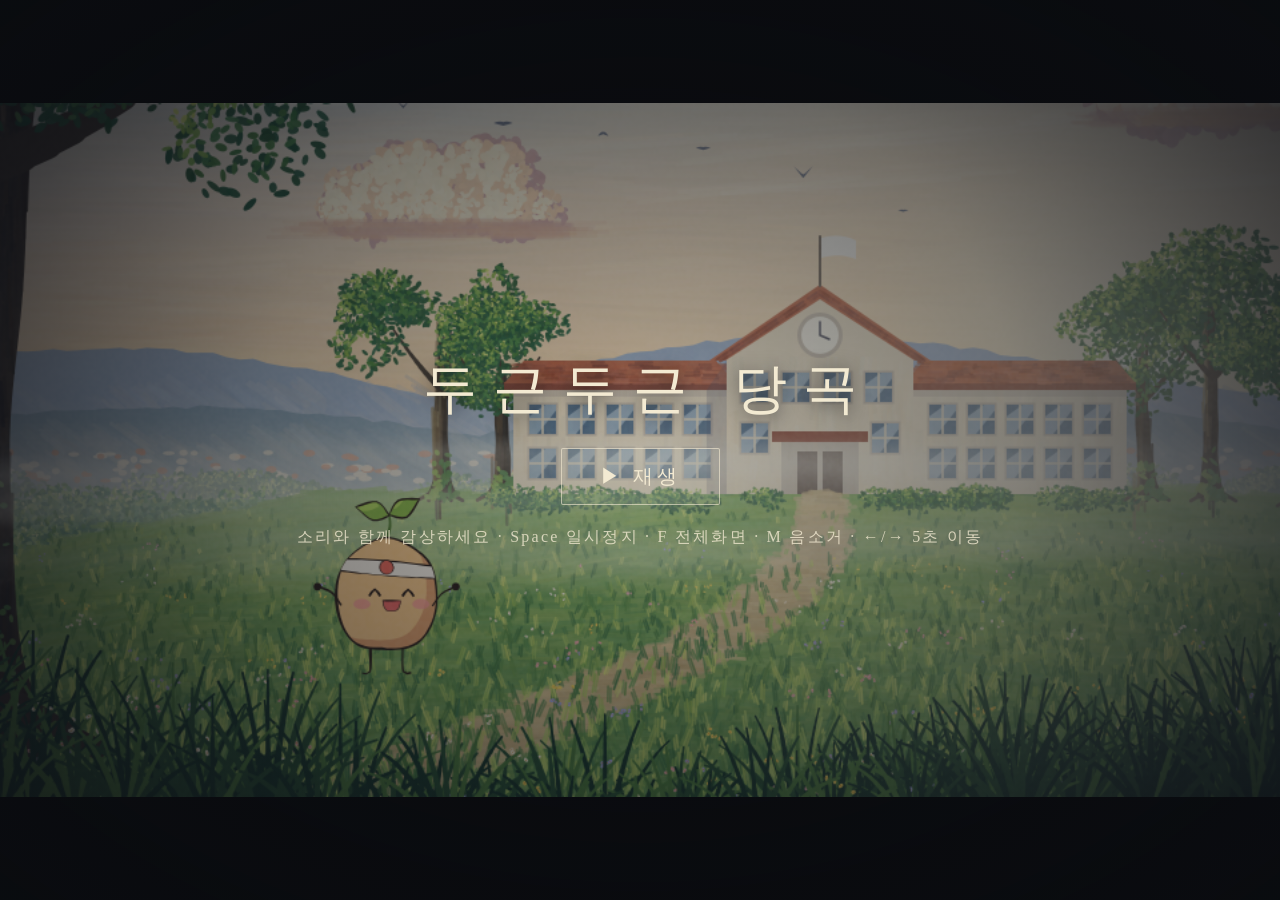
==== dugeun-danggok-film/index.html @ eaaba467 "두근두근 당곡 소개를 손그림 셀 애니메이션으로 5분 소개 슬라이드의 흐름(학교의 고민 → 한 학생의 한 해 → 설계·운영 → 교사 PC 도구 → 후기와 내년 계획 → 마무리)을 1" ====
<!DOCTYPE html>
<html lang="ko">
<head>
<meta charset="utf-8">
<meta name="viewport" content="width=device-width,initial-scale=1">
<title>두근두근 당곡 — 한 줄로 이어지는 한 해</title>
<style>
html,body{margin:0;height:100%;background:#0a0b0e;overflow:hidden;font-family:"Noto Serif KR","Nanum Myeongjo","Apple SD Gothic Neo",serif}
#stage{position:fixed;inset:0;display:flex;align-items:center;justify-content:center}
canvas{display:block;width:min(100vw,calc(100vh*1920/1040));height:auto;aspect-ratio:1920/1040;background:#0a0b0e}
#ui{position:fixed;inset:0;display:flex;flex-direction:column;align-items:center;justify-content:center;gap:22px;background:radial-gradient(ellipse at center,rgba(10,12,16,.25),rgba(10,12,16,.82));color:#f3ead2;text-align:center;padding:16px}
#ui h1{margin:0;font-weight:500;font-size:clamp(24px,4.4vw,54px);letter-spacing:.3em;text-indent:.3em;text-shadow:0 2px 18px rgba(0,0,0,.6)}
#ui p{margin:0;font-size:clamp(12px,1.3vw,16px);letter-spacing:.14em;opacity:.8}
#go{display:none;font:inherit;font-size:clamp(15px,1.6vw,20px);letter-spacing:.2em;color:#f3ead2;background:rgba(243,234,210,.08);border:1px solid rgba(243,234,210,.6);padding:14px 38px;border-radius:2px;cursor:pointer}
#go:hover{background:rgba(243,234,210,.2)}
#bar{position:fixed;left:0;bottom:0;height:2px;width:0;background:rgba(243,234,210,.35)}
</style>
</head>
<body>
<div id="stage"><canvas id="c"></canvas></div>
<div id="ui"><h1>두근두근 당곡</h1><p id="msg">배경을 그리는 중…</p><button id="go">▶  재생</button><p>소리와 함께 감상하세요 · Space 일시정지 · F 전체화면 · M 음소거 · ←/→ 5초 이동</p></div>
<div id="bar"></div>
<script>
// ───────────────────────── core: math, colour, ink & cel drawing ─────────────────────────
const W = 1920, H = 1040, TAU = Math.PI * 2, FPS = 24;
function rng(seed) { let a = seed >>> 0; return function () { a |= 0; a = a + 0x6D2B79F5 | 0; let t = Math.imul(a ^ a >>> 15, 1 | a); t = t + Math.imul(t ^ t >>> 7, 61 | t) ^ t; return ((t ^ t >>> 14) >>> 0) / 4294967296; }; }
function hash(n) { n = Math.imul(n ^ 0x9E3779B9, 0x85EBCA6B); n ^= n >>> 13; n = Math.imul(n, 0xC2B2AE35); n ^= n >>> 16; return (n >>> 0) / 4294967296; }
function vnoise(x, seed) { const i = Math.floor(x), f = x - i, u = f * f * (3 - 2 * f); return (hash(i * 7919 + seed * 104729) * (1 - u) + hash((i + 1) * 7919 + seed * 104729) * u) * 2 - 1; }
const clamp = (x, a, b) => x < a ? a : x > b ? b : x;
const lerp = (a, b, t) => a + (b - a) * t;
const sstep = t => { t = clamp(t, 0, 1); return t * t * (3 - 2 * t); };
const ramp = (t, a, b) => clamp((t - a) / (b - a), 0, 1);
const easeOut = t => 1 - Math.pow(1 - clamp(t, 0, 1), 3);
const easeIn = t => Math.pow(clamp(t, 0, 1), 3);
function hx(s) { return [parseInt(s.slice(1, 3), 16), parseInt(s.slice(3, 5), 16), parseInt(s.slice(5, 7), 16)]; }
function mix(a, b, t) { return [a[0] + (b[0] - a[0]) * t, a[1] + (b[1] - a[1]) * t, a[2] + (b[2] - a[2]) * t]; }
function rgb(c, a) { return a === undefined || a >= 1 ? `rgb(${c[0] | 0},${c[1] | 0},${c[2] | 0})` : `rgba(${c[0] | 0},${c[1] | 0},${c[2] | 0},${a})`; }
function jit(c, R, amt) { const d = (R() - .5) * 2 * amt, e = (R() - .5) * amt; return [clamp(c[0] + d + e, 0, 255), clamp(c[1] + d, 0, 255), clamp(c[2] + d - e, 0, 255)]; }
function mkCanvas(w, h) { const c = document.createElement('canvas'); c.width = w; c.height = h; return c; }

// Smooth a control polygon into a dense polyline (Catmull-Rom). Points may carry a 3rd element =1 for a hard corner.
function dense(pts, closed, step) {
  step = step || 7; const n = pts.length, out = [];
  const g = i => closed ? pts[(i % n + n) % n] : pts[clamp(i, 0, n - 1)];
  const segs = closed ? n : n - 1;
  for (let i = 0; i < segs; i++) {
    const p1 = g(i), p2 = g(i + 1); let p0 = g(i - 1), p3 = g(i + 2);
    if (p1[2]) p0 = p1; if (p2[2]) p3 = p2;
    const d = Math.hypot(p2[0] - p1[0], p2[1] - p1[1]), k = Math.max(1, Math.ceil(d / step));
    for (let j = 0; j < k; j++) {
      const t = j / k, t2 = t * t, t3 = t2 * t;
      out.push([
        .5 * ((2 * p1[0]) + (-p0[0] + p2[0]) * t + (2 * p0[0] - 5 * p1[0] + 4 * p2[0] - p3[0]) * t2 + (-p0[0] + 3 * p1[0] - 3 * p2[0] + p3[0]) * t3),
        .5 * ((2 * p1[1]) + (-p0[1] + p2[1]) * t + (2 * p0[1] - 5 * p1[1] + 4 * p2[1] - p3[1]) * t2 + (-p0[1] + 3 * p1[1] - 3 * p2[1] + p3[1]) * t3)]);
    }
  }
  if (!closed) out.push([pts[n - 1][0], pts[n - 1][1]]);
  return out;
}
// hand wobble: low-frequency displacement along the line, seeded per drawing
function wobble(poly, seed, amp, wl) {
  wl = wl || 46; let s = 0; const out = new Array(poly.length);
  for (let i = 0; i < poly.length; i++) {
    if (i) s += Math.hypot(poly[i][0] - poly[i - 1][0], poly[i][1] - poly[i - 1][1]);
    out[i] = [poly[i][0] + vnoise(s / wl, seed) * amp, poly[i][1] + vnoise(s / wl + 31.7, seed + 5) * amp];
  }
  return out;
}
function tracePoly(ctx, poly) { ctx.beginPath(); ctx.moveTo(poly[0][0], poly[0][1]); for (let i = 1; i < poly.length; i++) ctx.lineTo(poly[i][0], poly[i][1]); }
// pressure-varying ink stroke rendered as a filled ribbon
function ink(ctx, poly, w, col, seed, closed, taper) {
  const n = poly.length; if (n < 2) return;
  const L = [], Rr = []; let s = 0;
  let total = 0; for (let i = 1; i < n; i++) total += Math.hypot(poly[i][0] - poly[i - 1][0], poly[i][1] - poly[i - 1][1]);
  for (let i = 0; i < n; i++) {
    const a = poly[closed ? (i - 1 + n) % n : Math.max(0, i - 1)], b = poly[closed ? (i + 1) % n : Math.min(n - 1, i + 1)];
    let dx = b[0] - a[0], dy = b[1] - a[1]; const d = Math.hypot(dx, dy) || 1; dx /= d; dy /= d;
    if (i) s += Math.hypot(poly[i][0] - poly[i - 1][0], poly[i][1] - poly[i - 1][1]);
    let ww = w * (.72 + .34 * vnoise(s / 55, seed + 11) + .12 * vnoise(s / 13, seed + 3));
    // slightly heavier on undersides / right sides (away from light)
    ww *= 1 + .22 * clamp(dx * .7 - dy * .0 + (dx < 0 ? 0 : .15), -1, 1) * (closed ? 1 : .5);
    if (!closed && taper !== 0) { const e = Math.min(s, total - s), tl = Math.min(total * .45, (taper || 26)); ww *= .25 + .75 * Math.min(1, e / tl); }
    ww = Math.max(.35, ww) * .5;
    L.push([poly[i][0] - dy * ww, poly[i][1] + dx * ww]); Rr.push([poly[i][0] + dy * ww, poly[i][1] - dx * ww]);
  }
  ctx.fillStyle = col; ctx.beginPath();
  ctx.moveTo(L[0][0], L[0][1]); for (let i = 1; i < n; i++) ctx.lineTo(L[i][0], L[i][1]);
  if (closed) { ctx.closePath(); ctx.moveTo(Rr[0][0], Rr[0][1]); for (let i = n - 1; i >= 0; i--) ctx.lineTo(Rr[i][0], Rr[i][1]); ctx.closePath(); }
  else for (let i = n - 1; i >= 0; i--) ctx.lineTo(Rr[i][0], Rr[i][1]);
  ctx.fill();
}
// ── cel context: global drawing state for character layers
const CEL = { lw: 3, amp: 1.1, line: 'rgb(46,36,34)', seed: 1 };
// cel shape: flat fill + optional offset core shadow + ink outline. returns wobbled polyline
function cel(ctx, pts, o) {
  const seed = (o.seed || 0) + CEL.seed;
  let poly = pts; if (!o.raw) poly = dense(pts, o.closed !== false, o.step);
  poly = wobble(poly, seed, o.amp === undefined ? CEL.amp : o.amp);
  if (o.fill) {
    tracePoly(ctx, poly); ctx.closePath();
    if (o.shade) {
      ctx.fillStyle = o.shade; ctx.fill();
      ctx.save(); ctx.clip();
      const off = o.off || [-10, -8];
      ctx.translate(off[0], off[1]); tracePoly(ctx, poly); ctx.closePath(); ctx.fillStyle = o.fill; ctx.fill();
      ctx.restore();
    } else { ctx.fillStyle = o.fill; ctx.fill(); }
  }
  if (o.lw !== 0) ink(ctx, poly, (o.lw || 1) * CEL.lw, o.line || CEL.line, seed, o.closed !== false, o.taper);
  return poly;
}
function clipTo(ctx, poly) { ctx.save(); tracePoly(ctx, poly); ctx.closePath(); ctx.clip(); }
// organic blob polygon (fixed seed → on-model patches)
function blob(cx, cy, rx, ry, seed, k, rough) {
  const pts = []; k = k || 9; rough = rough === undefined ? .35 : rough;
  for (let i = 0; i < k; i++) { const a = i / k * TAU, r = 1 + (hash(seed * 31 + i) - .5) * 2 * rough; pts.push([cx + Math.cos(a) * rx * r, cy + Math.sin(a) * ry * r]); }
  return pts;
}

// ───────────────────────── gouache brush helpers ─────────────────────────
function dab(ctx, x, y, l, w, ang, col, a) { ctx.fillStyle = rgb(col, a); ctx.beginPath(); ctx.ellipse(x, y, Math.max(.5, l / 2), Math.max(.5, w / 2), ang, 0, TAU); ctx.fill(); }
function brush(ctx, x, y, l, w, ang, col, a, R) {
  const n = Math.max(2, Math.round(w / 3.5)), c = Math.cos(ang), s = Math.sin(ang); ctx.lineCap = 'round'; ctx.lineWidth = w / n * 1.7;
  for (let i = 0; i < n; i++) {
    const off = (i / (n - 1) - .5) * w, l2 = l * (.6 + .4 * R()), sh = (R() - .5) * l * .25;
    ctx.strokeStyle = rgb(jit(col, R, 7), a * (.55 + .45 * R())); ctx.beginPath();
    ctx.moveTo(x + c * (sh - l2 / 2) - s * off, y + s * (sh - l2 / 2) + c * off); ctx.lineTo(x + c * (sh + l2 / 2) - s * off, y + s * (sh + l2 / 2) + c * off); ctx.stroke();
  }
}
function vgrad(ctx, w, h, stops) { const g = ctx.createLinearGradient(0, 0, 0, h); for (const [p, c, a] of stops) g.addColorStop(p, rgb(c, a === undefined ? 1 : a)); ctx.fillStyle = g; ctx.fillRect(0, 0, w, h); }
function glow(ctx, x, y, r, col, a, sy) { ctx.save(); ctx.translate(x, y); ctx.scale(1, sy || 1); const g = ctx.createRadialGradient(0, 0, 0, 0, 0, r); g.addColorStop(0, rgb(col, a)); g.addColorStop(.5, rgb(col, a * .45)); g.addColorStop(1, rgb(col, 0)); ctx.fillStyle = g; ctx.fillRect(-r, -r, 2 * r, 2 * r); ctx.restore(); }
// leafy mass: dark body, mid tones, sun-facing lights (light from upper-left)
function clump(ctx, cx, cy, rx, ry, pal, R, sz, dens, boost) {
  const n = Math.round(rx * ry / (sz * sz) * (dens || 1.3));
  for (let i = 0; i < n; i++) { const a = R() * TAU, r = Math.sqrt(R()); dab(ctx, cx + Math.cos(a) * rx * r, cy + Math.sin(a) * ry * r, sz * (1.1 + R()), sz * (.6 + .5 * R()), R() * TAU, jit(pal[0], R, 9), .96); }
  for (let i = 0; i < n * .75; i++) { const a = R() * TAU, r = Math.sqrt(R()) * .86; dab(ctx, cx - rx * .14 + Math.cos(a) * rx * r, cy - ry * .2 + Math.sin(a) * ry * r, sz * (.9 + R() * .8), sz * (.5 + .4 * R()), R() * TAU, jit(pal[1], R, 10), .95); }
  for (let i = 0; i < n * .42 * (boost || 1); i++) { const a = 3.9 + (R() - .5) * 2.4, r = .45 + .55 * R(); dab(ctx, cx + Math.cos(a) * rx * r, cy + Math.sin(a) * ry * r, sz * (.8 + R() * .7), sz * (.45 + .35 * R()), R() * TAU, jit(pal[2], R, 10), .95); }
  for (let i = 0; i < n * .1 * (boost || 1); i++) { const a = 3.9 + (R() - .5) * 1.6, r = .7 + .3 * R(); dab(ctx, cx + Math.cos(a) * rx * r, cy + Math.sin(a) * ry * r, sz * (.6 + R() * .5), sz * (.35 + .3 * R()), R() * TAU, jit(pal[3], R, 8), .95); }
}
function cedar(ctx, x, base, h, w, pal, R, sz) {
  ctx.fillStyle = rgb(pal[0]); ctx.fillRect(x - w * .03, base - h * .92, w * .06, h * .92);
  const tiers = Math.round(h / (sz * 2.6));
  for (let k = 0; k < tiers; k++) {
    const t = k / tiers; if (t > .84) break; const y = base - h + t * h, hw = w * .5 * (.08 + .92 * Math.pow(t / .84, .75)) * (.75 + .45 * R());
    const m = Math.max(2, hw / sz * 2.4);
    for (let j = 0; j < m; j++) { const u = R() * 2 - 1, xx = x + u * hw; dab(ctx, xx, y + Math.abs(u) * sz * 1.8 + R() * sz, sz * (1.7 + R()), sz * (.7 + R() * .5), u * (.5 + R() * .3), jit(pal[0], R, 7), 1); }
    for (let j = 0; j < m * .45; j++) { const u = -R(), xx = x + u * hw; dab(ctx, xx, y + Math.abs(u) * sz * 1.5 + R() * sz * .6 - sz * .3, sz * (1.2 + R()), sz * (.5 + R() * .3), u * .5, jit(pal[1], R, 7), .9); }
    if (R() < .5) { const u = -.3 - R() * .7; dab(ctx, x + u * hw, y + Math.abs(u) * sz - sz * .4, sz * 1.2, sz * .45, u * .5, pal[2], .85); }
  }
}
function trunk(ctx, x, base, top, w, lean, pal, R, o) {
  o = o || {}; const N = 46, Lp = [], Rp = [], cxs = [], hws = [], ph = R() * 9;
  for (let i = 0; i <= N; i++) {
    const t = i / N, y = lerp(base, top, t), cx = x + lean * t + Math.sin(t * 5 + ph) * w * .12, hw = w * .5 * (1 - .42 * t) * (1 + 1.1 * Math.pow(1 - t, 14)) * (1 + .05 * Math.sin(t * 23 + ph));
    cxs.push(cx); hws.push(hw); Lp.push([cx - hw, y]); Rp.push([cx + hw, y]);
  }
  ctx.fillStyle = rgb(pal[0]); ctx.beginPath(); ctx.moveTo(Lp[0][0], Lp[0][1]); for (const p of Lp) ctx.lineTo(p[0], p[1]); for (let i = N; i >= 0; i--) ctx.lineTo(Rp[i][0], Rp[i][1]); ctx.fill();
  const cnt = Math.round(w * (base - top) / 520 * (o.dens || 1));
  for (let i = 0; i < cnt; i++) {
    const t = R(), k = Math.min(N - 1, t * N | 0), u = R() * 2 - 1, y = lerp(base, top, t), px = cxs[k] + u * hws[k] * .88;
    let c = u < -.55 ? mix(pal[1], pal[2], R() * .9) : u < .05 ? mix(pal[0], pal[1], R()) : mix(pal[0], [pal[0][0] * .7, pal[0][1] * .75, pal[0][2] * .85], R());
    if (o.mist) c = mix(c, o.mist, clamp(1 - t * 3.2, 0, 1) * .55);
    brush(ctx, px, y, 40 + R() * 110, 4 + R() * w * .07, Math.PI / 2 + (R() - .5) * .12, c, .85, R);
  }
  // roots
  for (let i = 0; i < 5; i++) { const u = (i / 4) * 2 - 1, rx = x + u * w * .8; ctx.strokeStyle = rgb(mix(pal[0], pal[1], u < 0 ? .5 : 0)); ctx.lineWidth = w * .2; ctx.lineCap = 'round'; ctx.beginPath(); ctx.moveTo(x + u * w * .3, base - w * .5); ctx.quadraticCurveTo(rx, base - w * .15, rx + u * w * .5, base + w * .12); ctx.stroke(); }
  // moss skirt & dapples
  if (pal[3]) for (let i = 0; i < w * 1.6; i++) { const t = R() * R() * .32, k = t * N | 0, u = R() * 2 - 1; dab(ctx, cxs[k] + u * hws[k] * .9, lerp(base, top, t), 7 + R() * 12, 4 + R() * 6, R() * 3, jit(u < -.2 ? pal[4] || pal[3] : pal[3], R, 10), .9); }
  return { cxs, hws };
}
function limb(ctx, x0, y0, x1, y1, w, col, bend) {
  const mx = (x0 + x1) / 2, my = (y0 + y1) / 2 + (bend || 0); ctx.strokeStyle = rgb(col); ctx.lineCap = 'round';
  for (let i = 0; i < 10; i++) { const a = i / 10, b = (i + 1) / 10, q = t => [(1 - t) * (1 - t) * x0 + 2 * t * (1 - t) * mx + t * t * x1, (1 - t) * (1 - t) * y0 + 2 * t * (1 - t) * my + t * t * y1], p = q(a), p2 = q(b); ctx.lineWidth = w * (1 - .75 * a); ctx.beginPath(); ctx.moveTo(p[0], p[1]); ctx.lineTo(p2[0], p2[1]); ctx.stroke(); }
}
function flowers(ctx, x, y, R, n, sp, s) {
  const cols = [[248, 243, 226], [246, 218, 104], [238, 176, 186], [168, 172, 228]], c = cols[R() * cols.length | 0];
  for (let i = 0; i < n; i++) { const fx = x + (R() - .5) * sp, fy = y + (R() - .5) * sp * .35; dab(ctx, fx, fy, s * (1 + R() * .6), s * (.7 + R() * .4), R() * 3, jit(c, R, 8), 1); if (s > 3.5) dab(ctx, fx, fy, s * .35, s * .35, 0, [226, 150, 60], 1); }
}
function mottle(ctx, w, h, R, n, a) { ctx.save(); ctx.globalCompositeOperation = 'source-atop'; for (let i = 0; i < n; i++) { const d = R() < .5; glow(ctx, R() * w, R() * h, 60 + R() * 220, d ? [30, 50, 60] : [255, 240, 200], a * (.5 + R() * .5), .5 + R() * .5); } ctx.restore(); }
function paintCloud(g, cx, cy, w, h, R, pal) {
  const lumps = [], K = 7 + (w / 90 | 0);
  for (let i = 0; i < K; i++) { const u = (i + R()) / K * 2 - 1; lumps.push([cx + u * w / 2, cy - h * (1 - u * u) * (.35 + .5 * R()), h * (.26 + .24 * R()) * (1 - Math.abs(u) * .4)]); }
  for (let i = 0; i < K; i++) { const u = (i + R()) / K * 2 - 1; lumps.push([cx + u * w * .42, cy - h * .12 * R(), h * (.22 + .12 * R())]); }
  for (const [x, y, r] of lumps) for (let i = 0; i < r * 1.2; i++) { const a = R() * TAU, q = Math.sqrt(R()) * r; dab(g, x + Math.cos(a) * q, y + Math.sin(a) * q, r * (.3 + R() * .3), r * (.2 + R() * .2), R() * 3, jit(pal[0], R, 5), .95); }
  for (const [x, y, r] of lumps) for (let i = 0; i < r * 1.1; i++) { const a = R() * TAU, q = Math.sqrt(R()) * r * .78; dab(g, x - r * .22 + Math.cos(a) * q, y - r * .12 + Math.sin(a) * q, r * (.26 + R() * .26), r * (.16 + R() * .2), R() * 3, jit(pal[1], R, 5), .95); }
  for (const [x, y, r] of lumps) for (let i = 0; i < r * .7; i++) { const a = 3.5 + (R() - .5) * 2.2, q = (.3 + R() * .62) * r; dab(g, x + Math.cos(a) * q, y + Math.sin(a) * q, r * (.2 + R() * .22), r * (.12 + R() * .16), R() * 3, jit(pal[2], R, 4), .95); }
  for (let i = 0; i < w / 9; i++) brush(g, cx + (R() - .5) * w * .95, cy + h * .1 + R() * h * .1, 60 + R() * 120, 8 + R() * 12, 0, mix(pal[0], pal[3], R()), .28, R);
}

// ───────────────────────── painted backgrounds: school hill, teachers' room, meadow ─────────────────────────
const BG = {};
const EW = 2400, EH = 1900, IW = 3200, IH = 1040, MW = 6000, MH = 1300, MGY = 905;
const pathY = x => MGY + 14 * Math.sin(x / 260);
function wall(g, x, y, w, h, col, R, n) { g.save(); g.beginPath(); g.rect(x, y, w, h); g.clip(); g.fillStyle = rgb(col); g.fillRect(x, y, w, h); const m = Math.min(1, Math.min(w, h) / 60); for (let i = 0; i < (n || w * h / 900); i++) brush(g, x + R() * w, y + R() * h, (20 + R() * 50) * m, (5 + R() * 9) * m, Math.PI / 2 + (R() - .5) * .3, jit(col, R, 9), .5, R); g.restore(); }
function grassArea(g, x0, x1, y0, y1, R, n, lit, dark) {
  for (let i = 0; i < n; i++) { const x = x0 + R() * (x1 - x0), u = Math.pow(R(), .8), y = y0 + u * (y1 - y0), sc = .5 + u * 1.5, l = R(); brush(g, x, y, (10 + R() * 20) * sc, 2 + sc * 1.4, -Math.PI / 2 + (R() - .5) * .9, l > .6 ? mix(lit[0], lit[1], R()) : mix(dark[0], dark[1], R()), .92, R); }
}
function tree(g, x, base, h, w, R, pal, tp) {
  trunk(g, x, base, base - h * .7, w, (R() - .5) * w, tp, R, { dens: 1.2 });
  for (let k = 0; k < 3; k++) { const d = k - 1; limb(g, x, base - h * .5, x + d * h * .22, base - h * .78, w * .35, tp[0], 10); }
  for (let i = 0; i < 16; i++) { const a = R() * TAU, r = Math.sqrt(R()); clump(g, x + Math.cos(a) * h * .36 * r, base - h * .78 + Math.sin(a) * h * .26 * r, h * (.12 + R() * .1), h * (.08 + R() * .07), pal, R, Math.max(5, h * .022), 1.2, 1.1); }
}
function skyPaint(w, h, stops, sun, clouds, R, cp) {
  const c = mkCanvas(w, h), g = c.getContext('2d'); vgrad(g, w, h, stops);
  for (let i = 0; i < 1100; i++) { const y = R() * h, t = y / h; let col = stops[0][1]; for (let k = 1; k < stops.length; k++) if (t >= stops[k - 1][0] && t <= stops[k][0]) col = mix(stops[k - 1][1], stops[k][1], (t - stops[k - 1][0]) / (stops[k][0] - stops[k - 1][0])); brush(g, R() * w, y, 160 + R() * 320, 16 + R() * 34, (R() - .5) * .16, jit(col, R, 8), .3, R); }
  glow(g, sun[0], sun[1], 1200, sun[2], .7); glow(g, sun[0], sun[1], 420, [255, 250, 226], .85); glow(g, sun[0], sun[1], 110, [255, 255, 246], 1);
  for (let i = 0; i < 70; i++) brush(g, R() * w, R() * h * .5, 200 + R() * 400, 6 + R() * 10, -.1 + (R() - .5) * .1, [255, 246, 230], .22, R);
  for (const [x, y, cw, ch, k] of clouds) paintCloud(g, x, y, cw, ch, R, cp[k]);
  return c;
}
function paintExt() {
  const R = rng(31415);
  BG.skyA = skyPaint(EW, EH, [[0, [140, 184, 222]], [.3, [190, 214, 228]], [.5, [240, 226, 208]], [.66, [255, 224, 184]], [1, [255, 214, 172]]], [1960, 1200, [255, 232, 190]], [[420, 620, 620, 300, 0], [1500, 380, 520, 230, 0], [2100, 800, 420, 200, 1], [900, 980, 360, 130, 1]], R, [[[160, 180, 210], [228, 224, 222], [255, 250, 236], [190, 200, 214]], [[214, 180, 180], [250, 220, 190], [255, 246, 220], [240, 200, 160]]]);
  BG.skyB = skyPaint(EW, EH, [[0, [86, 140, 186]], [.22, [150, 192, 200]], [.4, [232, 222, 176]], [.56, [255, 212, 138]], [.72, [255, 184, 116]], [1, [255, 170, 110]]], [460, 1190, [255, 226, 150]], [[1750, 640, 700, 380, 0], [520, 420, 520, 240, 0], [1250, 900, 420, 170, 0], [2200, 1010, 380, 150, 0], [180, 900, 360, 160, 0]], R, [[[206, 172, 176], [246, 210, 172], [255, 244, 212], [240, 196, 150]]]);
  const c = mkCanvas(EW, EH), g = c.getContext('2d');
  // far hills & town
  for (const [by, col, hh, ph] of [[1300, [164, 184, 208], 150, 1], [1345, [136, 164, 184], 110, 4]]) { g.fillStyle = rgb(col); g.beginPath(); g.moveTo(0, EH); for (let x = 0; x <= EW; x += 20) g.lineTo(x, by - hh * (.3 + .7 * Math.abs(Math.sin(x * .0024 + ph) * Math.cos(x * .0011 + ph * 2))) - R() * 6); g.lineTo(EW, EH); g.fill(); for (let i = 0; i < 400; i++) brush(g, R() * EW, by - R() * hh * .6 + 30, 40 + R() * 60, 6 + R() * 8, .4 + R() * .4, jit(mix(col, [236, 226, 214], R() * .5), R, 6), .35, R); }
  for (let i = 0; i < 240; i++) { const x = R() * EW, y = 1330 + R() * 46; dab(g, x, y, 10 + R() * 12, 6 + R() * 5, 0, R() < .4 ? [214, 150, 124] : [238, 230, 214], .8); }
  for (let i = 0; i < 90; i++) { const x = R() * EW; clump(g, x, 1392 + R() * 30, 40 + R() * 60, 22 + R() * 20, [[96, 140, 130], [124, 166, 136], [170, 200, 150], [214, 226, 170]], R, 6, 1.2); }
  { const mg = g.createLinearGradient(0, 1250, 0, 1440); mg.addColorStop(0, 'rgba(255,240,220,0)'); mg.addColorStop(1, 'rgba(255,240,220,.5)'); g.save(); g.globalCompositeOperation = 'source-atop'; g.fillStyle = mg; g.fillRect(0, 1250, EW, 200); g.restore(); }
  g.fillStyle = 'rgb(150,188,150)'; g.fillRect(0, 1404, EW, 400); for (let i = 0; i < 160; i++) clump(g, R() * EW, 1420 + R() * 160, 50 + R() * 70, 24 + R() * 20, [[104, 150, 122], [130, 174, 128], [174, 204, 140], [220, 230, 170]], R, 7, 1.2);
  // the hill
  const hillY = x => 1396 + Math.pow(Math.max(0, Math.abs(x - 1470) - 520) / 950, 2) * 190;
  g.fillStyle = 'rgb(112,160,96)'; g.beginPath(); g.moveTo(0, EH); for (let x = 0; x <= EW; x += 20) g.lineTo(x, hillY(x)); g.lineTo(EW, EH); g.fill();
  for (let i = 0; i < 2600; i++) { const x = R() * EW, y = hillY(x) + R() * (EH - hillY(x)), t = (y - 1390) / 510; brush(g, x, y, 50 + R() * 100, 10 + R() * 20, (R() - .5) * .3 + (x - 1470) * .00012, mix(mix([132, 178, 104], [88, 140, 86], t), [176, 204, 112], R() * .5), .8, R); }
  // school trees behind the wings
  const tp = [[78, 70, 62], [120, 104, 84], [200, 180, 130], [90, 140, 80], [150, 186, 96]], lp = [[58, 108, 76], [88, 146, 82], [150, 190, 96], [214, 226, 130]];
  for (const [x, h] of [[900, 330], [990, 270], [1960, 300], [2060, 360], [2190, 280]]) tree(g, x, hillY(x) + 6, h, 26, R, lp, tp);
  // the school
  const WALL = [240, 228, 202], WSH = [206, 196, 180], ROOF = [196, 112, 84], ROOFD = [150, 84, 70], WIN = [96, 124, 150];
  const win = (x, y, w, h) => { g.fillStyle = rgb(WSH); g.fillRect(x - 3, y - 3, w + 6, h + 6); wall(g, x, y, w, h, WIN, R, 5); g.fillStyle = 'rgba(214,232,240,.55)'; g.beginPath(); g.moveTo(x, y + h); g.lineTo(x, y + h * .4); g.lineTo(x + w * .6, y); g.lineTo(x + w, y); g.lineTo(x + w, y + h * .2); g.lineTo(x + w * .3, y + h); g.fill(); g.fillStyle = rgb(WALL); g.fillRect(x + w / 2 - 1.5, y, 3, h); g.fillRect(x, y + h / 2 - 1.5, w, 3); BG.wins.push([x + w / 2, y + h / 2]); };
  BG.wins = [];
  for (const x0 of [1010, 1610]) {
    wall(g, x0, 1236, 320, 160, WALL, R); g.fillStyle = rgb(WSH, .55); g.fillRect(x0, 1236, 320, 14);
    g.fillStyle = rgb(ROOFD); g.fillRect(x0 - 14, 1228, 348, 12); g.fillStyle = rgb(ROOF); g.beginPath(); g.moveTo(x0 - 14, 1230); g.lineTo(x0 + 16, 1196); g.lineTo(x0 + 304, 1196); g.lineTo(x0 + 334, 1230); g.fill();
    for (let i = 0; i < 120; i++) brush(g, x0 + R() * 320, 1200 + R() * 28, 16 + R() * 16, 5, 0, jit(R() < .3 ? ROOFD : ROOF, R, 12), .7, R);
    for (let r = 0; r < 2; r++) for (let k = 0; k < 5; k++) win(x0 + 24 + k * 58, 1262 + r * 66, 40, 44);
  }
  wall(g, 1330, 1186, 280, 210, WALL, R); g.fillStyle = rgb(WALL); g.beginPath(); g.moveTo(1322, 1190); g.lineTo(1470, 1096); g.lineTo(1618, 1190); g.fill();
  g.fillStyle = rgb(ROOF); g.beginPath(); g.moveTo(1304, 1196); g.lineTo(1470, 1082); g.lineTo(1636, 1196); g.lineTo(1612, 1196); g.lineTo(1470, 1104); g.lineTo(1328, 1196); g.fill();
  for (let i = 0; i < 60; i++) { const u = R() * 2 - 1; brush(g, 1470 + u * 150, 1094 + Math.abs(u) * 100, 16, 5, Math.sign(u) * .6, jit(ROOFD, R, 12), .6, R); }
  g.fillStyle = rgb(WSH); g.beginPath(); g.arc(1470, 1158, 34, 0, TAU); g.fill(); g.fillStyle = 'rgb(250,246,232)'; g.beginPath(); g.arc(1470, 1158, 28, 0, TAU); g.fill(); g.strokeStyle = 'rgb(80,84,100)'; g.lineWidth = 3; g.lineCap = 'round'; g.beginPath(); g.moveTo(1470, 1158); g.lineTo(1470, 1138); g.moveTo(1470, 1158); g.lineTo(1484, 1164); g.stroke();
  g.strokeStyle = 'rgb(120,110,100)'; g.lineWidth = 4; g.beginPath(); g.moveTo(1470, 1084); g.lineTo(1470, 1010); g.stroke(); g.fillStyle = 'rgb(246,244,236)'; g.beginPath(); g.moveTo(1472, 1012); g.quadraticCurveTo(1500, 1004, 1524, 1016); g.lineTo(1524, 1044); g.quadraticCurveTo(1500, 1034, 1472, 1042); g.fill();
  for (let k = 0; k < 4; k++) win(1352 + k * 62, 1214, 40, 44); win(1352, 1290, 40, 44); win(1548, 1290, 40, 44);
  wall(g, 1412, 1316, 116, 80, WSH, R); g.fillStyle = rgb(ROOFD); g.fillRect(1398, 1302, 144, 16); wall(g, 1436, 1332, 30, 64, [110, 96, 90], R, 4); wall(g, 1474, 1332, 30, 64, [110, 96, 90], R, 4);
  g.fillStyle = 'rgba(70,80,110,.22)'; g.fillRect(1010, 1236, 320, 0); g.beginPath(); g.moveTo(1330, 1196); g.lineTo(1330, 1396); g.lineTo(1300, 1396); g.lineTo(1300, 1240); g.fill();
  for (let i = 0; i < 40; i++) { const x = 1000 + R() * 940; if (Math.abs(x - 1470) < 70) continue; clump(g, x, 1400 + R() * 8, 22 + R() * 22, 12 + R() * 8, lp, R, 5, 1.3); }
  // path
  for (let i = 0; i < 900; i++) { const u = R(), y = 1396 + u * 504, cx = 1470 - Math.pow(u, 1.5) * 760 + Math.sin(u * 5) * 60, w = 30 + u * 190; brush(g, cx + (R() - .5) * w, y, 30 + R() * 50 * (.5 + u), 6 + R() * 10 * (.5 + u), (R() - .5) * .3, mix([226, 206, 160], [198, 176, 132], R()), .7, R); }
  grassArea(g, 0, EW, 1420, EH, R, 5200, [[150, 190, 96], [214, 226, 126]], [[66, 118, 76], [108, 158, 88]]);
  for (let i = 0; i < 170; i++) { const y = 1460 + R() * 420; flowers(g, R() * EW, y, R, 3 + R() * 5 | 0, 30 + R() * 40, 2.4 + (y - 1420) / 480 * 3.6); }
  // the big framing tree
  trunk(g, 190, 1760, 300, 150, 60, [[60, 54, 52], [104, 90, 74], [206, 184, 130], [84, 132, 72], [150, 186, 92]], R, { dens: 1.4 });
  limb(g, 230, 900, 620, 640, 60, [60, 54, 52], 60); limb(g, 220, 700, -40, 520, 50, [60, 54, 52], 30);
  for (let i = 0; i < 90; i++) { const x = -160 + R() * 980, y = 180 + R() * 620 + Math.max(0, x - 300) * .25; if (x > 620 && y > 760) continue; clump(g, x, y, 80 + R() * 90, 50 + R() * 54, [[40, 88, 66], [66, 124, 74], [128, 176, 86], [206, 222, 118]], R, 13, 1.15); }
  mottle(g, EW, EH, R, 50, .05); BG.ext = c; BG.hillY = hillY;
  const f = mkCanvas(EW, 330), fg = f.getContext('2d'); fg.translate(0, -1600);
  for (let i = 0; i < 80; i++) { const x = R() * EW, e = Math.abs(x - 1200) / 1200, y = 1930 - e * e * 90, n = 7 + R() * 6 | 0, hgt = 80 + R() * 120 + e * 110; for (let k = 0; k < n; k++) { const a = -Math.PI / 2 + (k / (n - 1) - .5) * 1.9, col = R() < .25 ? [80, 128, 70] : R() < .5 ? [44, 84, 60] : [28, 60, 52]; limb(fg, x, y, x + Math.cos(a) * hgt * .8, y + Math.sin(a) * hgt, 8 + R() * 6, col, -hgt * .2); } if (R() < .3) flowers(fg, x, y - hgt * .6, R, 4, 70, 6); }
  BG.extFG = f;
}
function paintInt() {
  const R = rng(27182), c = mkCanvas(IW, IH), g = c.getContext('2d');
  wall(g, 0, 0, IW, 540, [230, 218, 190], R, 2600); wall(g, 0, 520, IW, 200, [156, 116, 84], R, 1500);
  for (let x = 0; x < IW; x += 64) { g.fillStyle = 'rgba(90,60,44,.35)'; g.fillRect(x + (R() - .5) * 4, 524, 3, 196); } g.fillStyle = 'rgb(120,86,62)'; g.fillRect(0, 512, IW, 14);
  wall(g, 0, 720, IW, 320, [124, 100, 84], R, 1400);
  BG.deskX = [500, 1250, 2000, 2750];
  for (const dx of BG.deskX) {
    // window behind each desk
    const x0 = dx - 190, y0 = 96, w = 380, h = 410; g.fillStyle = 'rgb(250,244,226)'; g.fillRect(x0 - 16, y0 - 16, w + 32, h + 40);
    const gr = g.createLinearGradient(0, y0, 0, y0 + h); gr.addColorStop(0, 'rgb(196,222,236)'); gr.addColorStop(1, 'rgb(244,240,214)'); g.fillStyle = gr; g.fillRect(x0, y0, w, h);
    g.save(); g.beginPath(); g.rect(x0, y0, w, h); g.clip(); for (let i = 0; i < 9; i++) clump(g, x0 + R() * w, y0 + h * (.5 + R() * .5), 60 + R() * 60, 40 + R() * 40, [[120, 166, 130], [150, 192, 140], [196, 220, 156], [234, 240, 190]], R, 10, 1.1); glow(g, x0 + w * .3, y0 + 60, 300, [255, 250, 224], .6); g.restore();
    g.fillStyle = 'rgb(250,244,226)'; g.fillRect(x0 + w / 2 - 7, y0, 14, h); g.fillRect(x0, y0 + h * .42, w, 10); g.fillStyle = 'rgb(214,200,172)'; g.fillRect(x0 - 26, y0 + h + 14, w + 52, 16);
    clump(g, x0 + 50, y0 + h - 12, 34, 30, [[60, 110, 70], [90, 150, 80], [150, 196, 100], [210, 226, 130]], R, 6, 1.4); wall(g, x0 + 34, y0 + h, 34, 16, [190, 120, 90], R, 4);
    // desk
    wall(g, dx - 310, 700, 620, 36, [204, 160, 112], R, 160); g.fillStyle = 'rgba(255,236,190,.35)'; g.fillRect(dx - 310, 700, 620, 7);
    wall(g, dx - 296, 736, 592, 304, [150, 106, 74], R, 500); g.fillStyle = 'rgba(60,36,30,.3)'; g.fillRect(dx - 296, 736, 592, 16);
    for (const k of [-1, 1]) { g.strokeStyle = 'rgba(70,44,34,.6)'; g.lineWidth = 3; g.strokeRect(dx + k * 150 - 110, 780, 220, 90); g.strokeRect(dx + k * 150 - 110, 890, 220, 120); g.fillStyle = 'rgb(214,180,120)'; g.fillRect(dx + k * 150 - 22, 818, 44, 9); g.fillRect(dx + k * 150 - 22, 940, 44, 9); }
    // desk-top clutter: mug, books
    wall(g, dx + 216, 664, 30, 38, [228, 232, 236], R, 4); g.strokeStyle = 'rgb(200,206,214)'; g.lineWidth = 5; g.beginPath(); g.arc(dx + 250, 682, 10, -1.2, 1.2); g.stroke();
    for (let k = 0; k < 3; k++) wall(g, dx - 300 + R() * 6, 688 - k * 14, 96 + R() * 14, 13, [[120, 150, 190], [196, 120, 100], [130, 170, 120]][k], R, 5);
    // sun patch on the wainscot
    g.fillStyle = 'rgba(255,240,196,.3)'; g.beginPath(); g.moveTo(dx - 150, 526); g.lineTo(dx + 190, 526); g.lineTo(dx + 290, 700); g.lineTo(dx - 50, 700); g.fill();
  }
  // shelves with binders, corkboard, calendar, clock
  for (const sx of [875, 2375]) { wall(g, sx - 110, 150, 220, 360, [170, 128, 92], R, 120); for (let r = 0; r < 3; r++) { g.fillStyle = 'rgb(110,80,60)'; g.fillRect(sx - 100, 160 + r * 116, 200, 104); let x = sx - 96; while (x < sx + 84) { const w = 12 + R() * 14, hh = 70 + R() * 30; wall(g, x, 264 + r * 116 - hh, w, hh, [[120, 150, 190], [200, 126, 104], [130, 170, 120], [226, 196, 120], [150, 130, 180], [236, 230, 214]][R() * 6 | 0], R, 3); x += w + 2; } } }
  wall(g, 1470, 160, 330, 300, [196, 160, 116], R, 300); g.strokeStyle = 'rgb(130,96,70)'; g.lineWidth = 12; g.strokeRect(1470, 160, 330, 300); BG.board = [1470, 160, 330, 300];
  wall(g, 3010, 180, 120, 150, [246, 242, 230], R, 10); g.fillStyle = 'rgb(206,96,84)'; g.fillRect(3010, 180, 120, 30); for (let r = 0; r < 4; r++) for (let k = 0; k < 6; k++) { g.fillStyle = 'rgba(120,120,130,.5)'; g.fillRect(3022 + k * 17, 224 + r * 24, 8, 8); } BG.cal = [3010, 180, 120, 150];
  g.fillStyle = 'rgb(120,96,76)'; g.beginPath(); g.arc(1700, 90, 44, 0, TAU); g.fill(); g.fillStyle = 'rgb(250,246,232)'; g.beginPath(); g.arc(1700, 90, 36, 0, TAU); g.fill(); g.strokeStyle = 'rgb(70,70,84)'; g.lineWidth = 4; g.beginPath(); g.moveTo(1700, 90); g.lineTo(1700, 64); g.moveTo(1700, 90); g.lineTo(1718, 98); g.stroke();
  for (const dx of BG.deskX) { glow(g, dx, 300, 520, [255, 246, 214], .22); const sh2 = g.createLinearGradient(0, 760, 0, 1040); sh2.addColorStop(0, 'rgba(50,34,40,0)'); sh2.addColorStop(1, 'rgba(50,34,40,.4)'); g.fillStyle = sh2; g.fillRect(dx - 330, 760, 660, 280); g.fillStyle = 'rgba(70,50,50,.25)'; g.fillRect(dx - 216, 536, 432, 12); }
  { const sh = g.createLinearGradient(0, 0, 0, 200); sh.addColorStop(0, 'rgba(60,50,60,.3)'); sh.addColorStop(1, 'rgba(60,50,60,0)'); g.fillStyle = sh; g.fillRect(0, 0, IW, 200); }
  mottle(g, IW, IH, R, 50, .06); BG.int = c;
}
function paintMeadow() {
  const R = rng(16180);
  let c = skyPaint(MW, MH, [[0, [116, 172, 218]], [.3, [170, 208, 230]], [.5, [226, 236, 232]], [1, [240, 240, 224]]], [5200, 520, [255, 250, 226]], [[500, 300, 620, 280, 0], [1700, 220, 480, 200, 0], [2900, 340, 700, 300, 0], [4100, 240, 520, 220, 0], [5500, 180, 420, 170, 0], [1100, 470, 300, 110, 0], [3500, 500, 320, 110, 0]], R, [[[156, 178, 212], [226, 228, 232], [255, 252, 244], [186, 200, 220]]]);
  let g = c.getContext('2d');
  for (const [by, col, hh, ph] of [[640, [150, 180, 206], 150, 2], [680, [126, 164, 170], 90, 5]]) { g.fillStyle = rgb(col); g.beginPath(); g.moveTo(0, MH); for (let x = 0; x <= MW; x += 20) g.lineTo(x, by - hh * (.3 + .7 * Math.abs(Math.sin(x * .0021 + ph) * Math.cos(x * .0009 + ph * 2)))); g.lineTo(MW, MH); g.fill(); for (let i = 0; i < 700; i++) brush(g, R() * MW, by - R() * hh * .6 + 30, 40 + R() * 60, 6 + R() * 8, .4 + R() * .4, jit(mix(col, [236, 236, 226], R() * .5), R, 6), .35, R); }
  // tiny school far away
  g.fillStyle = 'rgb(240,230,208)'; g.fillRect(5600, 596, 120, 34); g.fillRect(5640, 578, 40, 20); g.fillStyle = 'rgb(196,116,90)'; g.fillRect(5594, 590, 132, 8); g.beginPath(); g.moveTo(5634, 580); g.lineTo(5660, 562); g.lineTo(5686, 580); g.fill();
  for (let i = 0; i < 220; i++) { const x = R() * MW; clump(g, x, 690 + R() * 40, 50 + R() * 80, 26 + R() * 30, [[92, 140, 124], [120, 168, 130], [170, 204, 146], [220, 232, 176]], R, 7, 1.2); }
  g.fillStyle = 'rgb(120,170,96)'; g.fillRect(0, 716, MW, MH);
  for (let i = 0; i < 5200; i++) { const x = R() * MW, y = 716 + R() * 584, t = (y - 716) / 584; brush(g, x, y, 60 + R() * 110, 10 + R() * 22, (R() - .5) * .25, mix(mix([150, 192, 110], [92, 146, 84], t), [190, 212, 116], R() * .5), .8, R); }
  const lp = [[52, 104, 74], [84, 144, 80], [148, 190, 92], [214, 226, 126]], tp = [[70, 62, 58], [112, 98, 80], [204, 182, 128], [84, 134, 74], [150, 186, 94]];
  for (const x of [380, 1480, 2560, 3660, 4720]) tree(g, x + R() * 60, 800 + R() * 30, 420 + R() * 120, 44, R, lp, tp);
  for (let i = 0; i < 2600; i++) { const x = R() * MW, w = 34; brush(g, x, pathY(x) + 12 + (R() - .5) * w * 2, 40 + R() * 70, 8 + R() * 10, Math.cos(x / 260) * .05, mix([228, 208, 162], [200, 178, 134], R()), .75, R); }
  grassArea(g, 0, MW, 730, 880, R, 5000, [[160, 198, 104], [216, 228, 130]], [[84, 138, 84], [120, 168, 94]]);
  grassArea(g, 0, MW, 950, MH, R, 9000, [[150, 190, 96], [214, 226, 126]], [[60, 112, 74], [104, 154, 86]]);
  for (let i = 0; i < 420; i++) { const x = R() * MW, y = R() < .4 ? 740 + R() * 130 : 960 + R() * 320; flowers(g, x, y, R, 3 + R() * 5 | 0, 30 + R() * 40, 2.4 + (y - 716) / 584 * 4.2); }
  // the old tree where the year comes round
  trunk(g, 5300, 930, 260, 170, 40, [[64, 56, 54], [108, 94, 76], [208, 186, 132], [84, 132, 72], [150, 186, 92]], R, { dens: 1.5 });
  limb(g, 5310, 520, 5560, 330, 70, [64, 56, 54], 50); limb(g, 5300, 470, 5060, 300, 60, [64, 56, 54], 40);
  for (let i = 0; i < 110; i++) { const a = R() * TAU, r = Math.sqrt(R()); clump(g, 5310 + Math.cos(a) * 420 * r, 300 + Math.sin(a) * 250 * r, 70 + R() * 80, 46 + R() * 50, [[44, 94, 68], [72, 132, 76], [136, 182, 88], [212, 226, 122]], R, 12, 1.15); }
  for (let i = 0; i < 300; i++) { const a = R() * TAU, r = Math.sqrt(R()); brush(g, 5100 + Math.cos(a) * 130 * r, 916 + Math.sin(a) * 16 * r, 20 + R() * 30, 5 + R() * 6, 0, mix([96, 76, 60], [136, 108, 76], R()), .8, R); }
  mottle(g, MW, MH, R, 90, .05); BG.mead = c;
  const f = mkCanvas(MW, 300), fg = f.getContext('2d'); fg.translate(0, -1060);
  for (let i = 0; i < 190; i++) { const x = R() * MW, y = 1330 + R() * 30, n = 6 + R() * 6 | 0, hgt = 70 + R() * 150; for (let k = 0; k < n; k++) { const a = -Math.PI / 2 + (k / (n - 1) - .5) * 1.8, col = R() < .3 ? [96, 146, 76] : R() < .6 ? [52, 100, 66] : [34, 72, 56]; limb(fg, x, y, x + Math.cos(a) * hgt * .8, y + Math.sin(a) * hgt, 8 + R() * 6, col, -hgt * .2); } if (R() < .35) flowers(fg, x, y - hgt * .7, R, 4, 70, 6); }
  BG.meadFG = f;
  // mist texture
  c = mkCanvas(2048, 512); g = c.getContext('2d'); for (let i = 0; i < 70; i++) { const x = R() * 2048, y = 80 + R() * 360, r = 140 + R() * 300, a = .1 + R() * .25, sy = .16 + R() * .22; for (const dx of [-2048, 0, 2048]) glow(g, x + dx, y, r, [250, 248, 236], a, sy); } BG.mist = c;
}

// ───────────────────────── the mongs (cel characters) and their props ─────────────────────────
const cam = { x: 960, y: 520, z: 1 };
function SCR(x, y, f) { return [(x - cam.x) * cam.z + W / 2, (y - cam.y) * cam.z + H / 2, f]; }
function frame(o, ang, sx, sy) { const c = Math.cos(ang), s = Math.sin(ang); sx = sx || 1; sy = sy || Math.abs(sx); return { o, ux: [c * sx, s * sx], uy: [-s * sy, c * sy] }; }
function M(f, p) { return SCR(f.o[0] + f.ux[0] * p[0] + f.uy[0] * p[1], f.o[1] + f.ux[1] * p[0] + f.uy[1] * p[1], p[2]); }
function FWp(f, p) { return [f.o[0] + f.ux[0] * p[0] + f.uy[0] * p[1], f.o[1] + f.ux[1] * p[0] + f.uy[1] * p[1]]; }
function circ(x, y, r, k, ry) { const o = []; k = k || 10; for (let i = 0; i < k; i++) { const a = i / k * TAU; o.push([x + Math.cos(a) * r, y + Math.sin(a) * (ry || r)]); } return o; }
const FONT = '"Apple SD Gothic Neo","Malgun Gothic","Noto Sans KR","NanumGothic","Noto Sans CJK KR",sans-serif';
const FONT2 = '"Jua","BM JUA","BMJUA","Apple SD Gothic Neo","Malgun Gothic","Noto Sans KR","NanumGothic","Noto Sans CJK KR",sans-serif';
let WARM = 0;   // 0 daylight … 1 golden hour
const tint = c => rgb(mix(c, [c[0] * 1.04 + 10, c[1] * .93 + 4, c[2] * .78], WARM));
const MONG = {
  dugeun: { f: [250, 208, 150], s: [228, 168, 122], fy: -46, hw: 43, body: [[0, 0], [30, -7], [44, -40], [36, -78], [0, -98], [-36, -78], [-44, -40], [-30, -7]] },
  doran: { f: [198, 226, 248], s: [158, 196, 234], fy: -52, hw: 46, body: circ(0, -50, 47, 12) },
  ttukttak: { f: [240, 130, 118], s: [206, 96, 98], fy: -28, hw: 50, body: [[-38, 0], [-47, -5], [-51, -34], [-49, -64], [-40, -71], [40, -71], [49, -64], [51, -34], [47, -5], [38, 0]] },
  arong: { f: [253, 247, 228], s: [232, 220, 198], fy: -52, hw: 43, body: [[-43, 0, 1], [-43, -86, 1], [43, -86, 1], [43, -15, 1], [28, 0, 1]] },
  chorong: { f: [160, 162, 238], s: [124, 124, 208], fy: -40, hw: 28, body: [[-23, 0], [-27, -54], [-37, -70], [-41, -92], [0, -84], [41, -92], [37, -70], [27, -54], [23, 0]] },
  salang: { f: [180, 230, 188], s: [140, 204, 162], fy: -56, hw: 40, body: [[0, 0, 1], [47, -52, 1], [0, -106, 1], [-47, -52, 1]] },
  mongsil: { f: [251, 251, 253], s: [214, 212, 240], fy: -36, hw: 54, body: [[-24, 0], [-50, -7], [-58, -30], [-44, -47, 1], [-34, -68], [-8, -80], [12, -74, 1], [30, -80], [46, -66], [48, -50, 1], [60, -32], [50, -8], [22, 0]] },
  gori: { f: [210, 200, 242], s: [178, 166, 222], fy: -40, hw: 50, body: [[-50, 0], [-50, -76], [-34, -76], [-33, -90], [-18, -90], [-17, -76], [2, -76], [2, -50], [13, -48], [13, -30], [2, -28], [2, 0]] }
};
function mong(ctx, kind, wx, wy, s, P) {
  P = P || {}; const d = MONG[kind], z = cam.z, sq = P.sq || 1, fl = P.flip || 1, leg = P.legs === false ? 0 : 20, look = P.look || [0, 0], expr = P.expr || 'smile';
  const f = frame([wx, wy - leg * s * Math.min(1, sq) - (P.hop || 0)], (P.lean || 0), s * fl * (2 - sq), s * sq), os = CEL.seed, olw = CEL.lw; CEL.seed = (P.seed || 0) * 7 + kind.length * 13; CEL.lw = (2.2 + s * z * .9);
  const LN = CEL.line, Cs = (pts, col, sh, o) => cel(ctx, pts.map(p => M(f, p)), Object.assign({ fill: tint(col), shade: sh ? tint(sh) : null, off: [-9 * s * z, -8 * s * z], lw: 1.15, seed: 0 }, o));
  const Ls = (pts, o) => cel(ctx, pts.map(p => M(f, p)), Object.assign({ closed: false, lw: 1.15, taper: 0, seed: 1 }, o));
  // legs
  if (leg) for (const m of [-1, 1]) { const w = P.walk == null ? 0 : Math.sin(P.walk * TAU + (m > 0 ? Math.PI : 0)), fx = m * 15 + w * 10, fyy = leg / sq - Math.max(0, -w) * 0 - Math.max(0, Math.cos(P.walk == null ? 1.57 : P.walk * TAU + (m > 0 ? Math.PI : 0))) * (P.walk == null ? 0 : 7); Ls([[m * 14, -3], [fx, fyy], [fx + 7 * (P.walk == null ? m : 1), fyy + 1]], { seed: 2 + m }); }
  // behind-body extras
  if (kind === 'ttukttak') { const hj = P.handle || 0; Cs([[-26, -70], [-26, -94 - hj], [-14, -104 - hj], [14, -104 - hj], [26, -94 - hj], [26, -70], [15, -70], [15, -89 - hj], [9, -93 - hj], [-9, -93 - hj], [-15, -89 - hj], [-15, -70]], [246, 216, 142], [226, 186, 116]); }
  if (kind === 'doran') Cs([[20, -16], [46, 3, 1], [36, -26]], d.f, d.s);
  if (kind === 'gori') Cs([[0, 0], [0, -76], [16, -76], [17, -90], [32, -90], [33, -76], [50, -76], [50, 0]], [252, 208, 192], [234, 178, 166]);
  if (kind === 'salang') { const t = P.t || 0, pts = [], p2 = []; for (let i = 0; i <= 7; i++) { const u = i / 7, x = Math.sin(u * 5 - t * 7) * 12 * u - (P.windx || 0) * u * 60, y = u * 62 + (P.windy || 0) * u * 30; pts.push([x - 6, y]); p2.push([x + 6, y + 3]); } Cs(pts.concat(p2.reverse()), [240, 128, 116], null, { lw: .9 }); }
  if (kind === 'dugeun') { const w = (P.sprout || 0), st = [[0, -96], [3, -108], [2, -118]]; Ls(st, { line: 'rgb(86,128,60)' }); for (const m of [-1, 1]) { const a = (m > 0 ? -.5 : Math.PI + .5) + m * w * .5, c = Math.cos(a), sn = Math.sin(a), q = (x, y, k) => [2 + x * c - y * sn, -118 + x * sn + y * c, k]; Cs([q(0, 0, 1), q(12, -9), q(30, -4, 1), q(14, 7)], [176, 218, 104], [140, 190, 84], { lw: .95, seed: 5 + m }); } }
  // body
  const bp = Cs(d.body, d.f, d.s);
  if (kind === 'ttukttak') { Ls([[-50, -50], [50, -50]], { lw: .8 }); Cs([[-9, -58, 1], [9, -58, 1], [9, -43, 1], [-9, -43, 1]], [246, 216, 142], null, { lw: .9 }); }
  if (kind === 'arong') { Cs([[43, -15, 1], [28, -15, 1], [28, 0, 1]], [244, 222, 150], null, { lw: .9 }); Ls([[-28, -20], [-12, -29], [6, -21], [26, -33]], { lw: 2.6, line: 'rgba(188,170,236,.9)', taper: 20 }); for (let i = 0; i < 5; i++) { const x = -32 + i * 16; Ls([[x, -80], [x - 4, -90], [x + 2, -96], [x + 6, -88]], { lw: .8, seed: 8 + i }); } const n = P.lines || 0; for (let i = 0; i < n; i++) Ls([[-30, -74 + i * 6], [-30 + 26 + hash(i) * 30, -74 + i * 6]], { lw: .5, line: 'rgba(110,110,130,.8)', seed: 20 + i }); }
  if (kind === 'chorong') { Cs(circ(0, -90, 41, 12, 13), P.lit ? [255, 250, 214] : [252, 246, 222], [236, 224, 190]); Cs([[-6, -24, 1], [6, -24, 1], [6, -10, 1], [-6, -10, 1]], [246, 216, 142], null, { lw: .8 }); }
  if (kind === 'salang') { Ls([[0, -2], [0, -104]], { lw: .5, line: 'rgba(120,190,140,.9)' }); Ls([[-45, -52], [45, -52]], { lw: .5, line: 'rgba(120,190,140,.9)' }); }
  if (kind === 'dugeun' && P.band) { clipTo(ctx, bp); Cs([[-50, -80], [50, -72], [50, -62], [-50, -70]], [250, 250, 246], null, { lw: .8 }); ctx.restore(); Cs(circ(0, -72, 6, 7), [236, 110, 100], null, { lw: .6 }); }
  // arms
  for (const m of [-1, 1]) { const a = .45 + (m < 0 ? (P.aL == null ? .2 : P.aL) : (P.aR == null ? .2 : P.aR)), sx = m * d.hw * .93, sy = d.fy + 8, ex = sx + m * Math.sin(a) * 27, ey = sy + Math.cos(a) * 27; Ls([[sx, sy], [sx + m * Math.sin(a + .25) * 14, sy + Math.cos(a + .25) * 14], [ex, ey]], { seed: 30 + m }); const h = M(f, [ex, ey]); ctx.fillStyle = LN; ctx.beginPath(); ctx.arc(h[0], h[1], 3.4 * s * z, 0, TAU); ctx.fill(); if (m > 0) P.handR = FWp(f, [ex, ey]); else P.handL = FWp(f, [ex, ey]); }
  // face
  const cx = look[0] * 7, cy = d.fy + look[1] * 5, ex = 15;
  ctx.fillStyle = 'rgba(255,160,160,.7)'; for (const m of [-1, 1]) { const b = M(f, [cx + m * (ex + 11), cy + 9]); ctx.beginPath(); ctx.ellipse(b[0], b[1], 7.5 * s * z, 4.6 * s * z, 0, 0, TAU); ctx.fill(); }
  for (const m of [-1, 1]) {
    const e = [cx + m * ex, cy];
    if (expr === 'joy') Ls([[e[0] - 5, e[1] + 2], [e[0], e[1] - 4], [e[0] + 5, e[1] + 2]], { lw: .95, seed: 40 + m });
    else if (expr === 'blink' || expr === 'sigh') Ls([[e[0] - 5, e[1]], [e[0] + 5, e[1] + (expr === 'sigh' ? 2 * m : 0)]], { lw: .95, seed: 40 + m });
    else { const q = M(f, e); ctx.fillStyle = LN; ctx.beginPath(); ctx.arc(q[0], q[1], 4.4 * s * z, 0, TAU); ctx.fill(); ctx.fillStyle = '#fff'; ctx.beginPath(); ctx.arc(q[0] - 1.3 * s * z, q[1] - 1.5 * s * z, 1.4 * s * z, 0, TAU); ctx.fill(); }
    if (expr === 'worry' || expr === 'sigh') Ls([[e[0] - 6 * m - 2 * m, e[1] - 11], [e[0] + 5 * m, e[1] - 8 - 5]], { lw: .7, seed: 44 + m });
  }
  if (expr === 'smile' || expr === 'blink') Ls([[cx - 6, cy + 7], [cx, cy + 12], [cx + 6, cy + 7]], { lw: .9, seed: 50 });
  else if (expr === 'joy') Cs([[cx - 8, cy + 6, 1], [cx + 8, cy + 6, 1], [cx + 5, cy + 14], [cx - 5, cy + 14]], [236, 110, 110], null, { lw: .8, seed: 50 });
  else if (expr === 'o') Cs(circ(cx, cy + 11, 4.5, 7), [120, 70, 70], null, { lw: .7, seed: 50 });
  else Ls([[cx - 7, cy + 12], [cx - 2, cy + 9], [cx + 3, cy + 12], [cx + 7, cy + 10]], { lw: .9, seed: 50 });
  if (P.sweat) { const k = P.sweat, q = [d.hw * .7 + k * 6, d.fy - 26 - k * 10]; Cs([[q[0], q[1] - 9, 1], [q[0] + 5, q[1] + 2], [q[0], q[1] + 6], [q[0] - 5, q[1] + 2]], [170, 214, 246], null, { lw: .7, seed: 60 }); }
  P.top = FWp(f, [0, d.body === MONG.salang.body ? -106 : -100]); P.mid = FWp(f, [0, d.fy]); P.f = f;
  CEL.seed = os; CEL.lw = olw; return P;
}
// ── props
function wtext(ctx, wx, wy, str, px, col, o) { o = o || {}; const s = SCR(wx, wy); ctx.save(); ctx.translate(s[0], s[1]); ctx.rotate(o.rot || 0); ctx.font = `${o.bold === false ? 500 : 700} ${px * cam.z}px ${o.font || FONT2}`; ctx.textAlign = 'center'; ctx.textBaseline = 'middle'; if (o.stroke) { ctx.lineJoin = 'round'; ctx.lineWidth = px * cam.z * .22; ctx.strokeStyle = o.stroke; ctx.strokeText(str, 0, 0); } ctx.fillStyle = col; ctx.fillText(str, 0, 0); ctx.restore(); }
function sheet(ctx, wx, wy, w, h, rot, o) {
  o = o || {}; const c = Math.cos(rot), s = Math.sin(rot), fo = o.fore == null ? 1 : o.fore, q = (x, y, k) => SCR(wx + x * c - y * fo * s, wy + x * s + y * fo * c, k);
  const pl = cel(ctx, [q(-w / 2, -h / 2, 1), q(w / 2, -h / 2, 1), q(w / 2, h / 2, 1), q(-w / 2, h / 2, 1)], { fill: tint(o.fill || [252, 250, 242]), shade: o.flat ? null : tint([226, 222, 214]), off: [-5 * cam.z, -5 * cam.z], lw: o.lw || .75, seed: o.seed || 0, step: 9 });
  if (o.head) cel(ctx, [q(-w / 2 + 4, -h / 2 + 4, 1), q(w / 2 - 4, -h / 2 + 4, 1), q(w / 2 - 4, -h / 2 + h * .2, 1), q(-w / 2 + 4, -h / 2 + h * .2, 1)], { fill: tint(o.head), lw: 0, seed: 1, step: 9 });
  const n = o.lines == null ? 4 : o.lines, y0 = o.head ? -h / 2 + h * .32 : -h / 2 + h * .18; ctx.strokeStyle = 'rgba(120,120,136,.7)'; ctx.lineWidth = Math.max(.8, 1.4 * cam.z); ctx.lineCap = 'round';
  for (let i = 0; i < n; i++) { const y = y0 + i * (h * .62 / Math.max(4, o.rows || n)), a = q(-w * .36, y), k = (o.grow == null ? 1 : clamp(o.grow * n - i, 0, 1)) * (.55 + hash(i + (o.seed || 0)) * .45); if (k <= 0) continue; const b = q(-w * .36 + w * .72 * k, y); ctx.beginPath(); ctx.moveTo(a[0], a[1]); ctx.lineTo(b[0], b[1]); ctx.stroke(); }
  if (o.label) wtext(ctx, wx - (h * .5 + 16) * -s * 0, wy + (h / 2 + 15) * (o.labelUp ? -1 : 1), o.label, o.lpx || 17, o.lcol || 'rgb(70,56,50)', { stroke: 'rgba(255,250,236,.9)' });
  return pl;
}
function stack(ctx, wx, wy, w, n, seed) {
  if (n <= 0) return; const hh = n * 3.4, lean = Math.sin(seed) * n * .12;
  cel(ctx, [SCR(wx - w / 2, wy, 1), SCR(wx + w / 2, wy, 1), SCR(wx + w / 2 + lean, wy - hh, 1), SCR(wx - w / 2 + lean, wy - hh, 1)], { fill: tint([246, 242, 230]), shade: tint([220, 214, 204]), off: [-8 * cam.z, 0], lw: .9, seed: seed, step: 12 });
  ctx.strokeStyle = 'rgba(120,112,110,.55)'; ctx.lineWidth = Math.max(.7, cam.z);
  for (let i = 2; i < n; i += 2) { const y = wy - i * 3.4, j = (hash(i + seed) - .5) * 9 + lean * i / n, a = SCR(wx - w / 2 + j, y), b = SCR(wx + w / 2 + j, y); ctx.beginPath(); ctx.moveTo(a[0], a[1]); ctx.lineTo(b[0], b[1]); ctx.stroke(); }
  for (let i = 5; i < n; i += 7) sheet(ctx, wx + (hash(i * 3 + seed) - .5) * 22 + lean * i / n, wy - i * 3.4, w + 8, 12, (hash(i + seed) - .5) * .12, { lines: 0, lw: .6, seed: i, flat: true });
}
function sign(ctx, wx, wy, str, pop) {
  const k = pop == null ? 1 : pop; if (k <= 0) return; const hgt = 96 * k;
  cel(ctx, [SCR(wx - 5, wy, 1), SCR(wx + 5, wy, 1), SCR(wx + 5, wy - hgt, 1), SCR(wx - 5, wy - hgt, 1)], { fill: tint([150, 110, 78]), lw: .8, seed: 3, step: 12 });
  const w = (30 + str.length * 23) * k; cel(ctx, [SCR(wx - w / 2, wy - hgt - 22, 1), SCR(wx + w / 2 + 6, wy - hgt - 26, 1), SCR(wx + w / 2 + 2, wy - hgt + 22, 1), SCR(wx - w / 2 - 4, wy - hgt + 24, 1)], { fill: tint([226, 190, 134]), shade: tint([190, 150, 104]), off: [-4 * cam.z, -4 * cam.z], lw: 1, seed: 4, step: 12 });
  if (k > .9) wtext(ctx, wx, wy - hgt, str, 30, 'rgb(84,56,40)');
}
function card(ctx, wx, wy, kind, o) {
  o = o || {}; const w = 74, h = 96, rot = o.rot || 0, pl = sheet(ctx, wx, wy - h / 2, w, h, rot, { lines: 0, fill: [254, 250, 238], seed: 10 + kind, lw: .95 });
  const s = SCR(wx, wy - h / 2 - 4), z = cam.z; ctx.save(); ctx.translate(s[0], s[1]); ctx.rotate(rot); ctx.scale(z, z);
  if (kind === 0) { ctx.fillStyle = 'rgb(246,200,96)'; ctx.beginPath(); for (let i = 0; i < 10; i++) { const a = i / 10 * TAU - Math.PI / 2, r = i % 2 ? 10 : 23; ctx.lineTo(Math.cos(a) * r, Math.sin(a) * r); } ctx.fill(); }
  else if (kind === 1) { const cs = ['rgb(126,170,226)', 'rgb(150,200,150)', 'rgb(240,150,130)']; [18, 34, 26].forEach((b, i) => { ctx.fillStyle = cs[i]; ctx.fillRect(-24 + i * 17, 20 - b, 13, b); }); ctx.strokeStyle = 'rgb(90,90,110)'; ctx.lineWidth = 2; ctx.beginPath(); ctx.moveTo(-28, 21); ctx.lineTo(28, 21); ctx.stroke(); }
  else { ctx.fillStyle = 'rgb(238,150,170)'; ctx.beginPath(); ctx.moveTo(0, 20); ctx.bezierCurveTo(-34, -4, -14, -30, 0, -10); ctx.bezierCurveTo(14, -30, 34, -4, 0, 20); ctx.fill(); }
  ctx.restore(); return pl;
}
function bubble(ctx, wx, wy, str, col, k) { if (k <= 0) return; const w = (34 + str.length * 25) * k, h = 58 * k; cel(ctx, [SCR(wx - w / 2, wy - h / 2), SCR(wx, wy - h / 2 - 3), SCR(wx + w / 2, wy - h / 2), SCR(wx + w / 2 + 8, wy), SCR(wx + w / 2, wy + h / 2), SCR(wx - w * .1, wy + h / 2 + 2), SCR(wx - w * .3, wy + h / 2 + 14 * k, 1), SCR(wx - w * .3, wy + h / 2), SCR(wx - w / 2, wy + h / 2), SCR(wx - w / 2 - 8, wy)], { fill: tint(col), lw: .9, seed: str.length, step: 8 }); if (k > .85) wtext(ctx, wx, wy, str, 29, 'rgb(60,56,60)'); }
function sparkle(ctx, wx, wy, r, seed, col) { const s = SCR(wx, wy), z = cam.z; ctx.fillStyle = col || 'rgb(255,246,190)'; ctx.beginPath(); for (let i = 0; i < 8; i++) { const a = i / 8 * TAU + hash(seed) * .5, rr = (i % 2 ? r * .22 : r) * z; ctx.lineTo(s[0] + Math.cos(a) * rr, s[1] + Math.sin(a) * rr); } ctx.fill(); }
function leafPts(x, y, len, wid, ang) { const c = Math.cos(ang), s = Math.sin(ang), q = (a, b) => [x + a * c - b * s, y + a * s + b * c]; return [q(len / 2, 0).concat(1), q(len * .1, -wid / 2), q(-len / 2, 0).concat(1), q(-len * .05, wid / 2)]; }
function drawLeaf(ctx, sx, sy, size, rot, phase, col) { const w = [1, .62, .16, .62][phase & 3], back = (phase & 3) >= 2, c = col || (back ? [150, 176, 70] : [196, 216, 96]); cel(ctx, leafPts(sx, sy, size * 2, size * w, rot), { fill: tint(c), lw: size > 7 ? .45 : .3, seed: phase, step: 5, line: 'rgb(60,80,46)' }); }
function flowerC(ctx, wx, wy, k, seed) { if (k <= 0) return; const cols = [[250, 244, 226], [248, 216, 110], [240, 172, 186], [176, 176, 232]], c = cols[seed % 4], hgt = (16 + hash(seed) * 14) * k, top = [wx + (hash(seed * 3) - .5) * 6, wy - hgt]; cel(ctx, [SCR(wx, wy), SCR(top[0], top[1])], { closed: false, lw: .5, line: 'rgb(70,120,64)', seed }); const s = SCR(top[0], top[1]), r = 5.5 * k * cam.z; ctx.fillStyle = tint(c); for (let i = 0; i < 5; i++) { const a = i / 5 * TAU + seed; ctx.beginPath(); ctx.arc(s[0] + Math.cos(a) * r * .8, s[1] + Math.sin(a) * r * .8, r * .62, 0, TAU); ctx.fill(); } ctx.fillStyle = 'rgb(236,160,70)'; ctx.beginPath(); ctx.arc(s[0], s[1], r * .45, 0, TAU); ctx.fill(); }

// ───────────────────────── direction: scenes, camera, compositing, subtitles ─────────────────────────
const cv = document.getElementById('c'), ctx = cv.getContext('2d'); let RS = 1; cv.width = W; cv.height = H;
function ST(a, b, c, d, e, f) { ctx.setTransform(a * RS, b * RS, c * RS, d * RS, e * RS, f * RS); }
function setRS(r) { RS = r; cv.width = Math.round(W * r); cv.height = Math.round(H * r); }
const soft = mkCanvas(W / 8, H / 8), sg = soft.getContext('2d'), END = 105.4;
const SHOTS = [[0, 'dawn'], [9, 'd0'], [13.5, 'd1'], [18, 'd2'], [22.5, 'd3'], [28, 'catch'], [34.5, 'walk'], [54, 'flow'], [64, 'local'], [72.5, 'tree'], [84, 'final']];
function tr(t, keys, ease) { if (t <= keys[0][0]) return keys[0][1]; for (let i = 1; i < keys.length; i++) if (t < keys[i][0]) { const a = keys[i - 1], b = keys[i]; let u = (t - a[0]) / (b[0] - a[0]); if (ease) u = sstep(u); return lerp(a[1], b[1], u); } return keys[keys.length - 1][1]; }
const hopA = (v, t0, d, h) => v > t0 && v < t0 + d ? Math.sin((v - t0) / d * Math.PI) * h : 0;
const popK = (v, t0) => v < t0 ? 0 : v < t0 + .09 ? .6 : v < t0 + .18 ? 1.16 : v < t0 + .27 ? .95 : 1;
const q2 = v => Math.floor(v * 12) / 12;
function begin() { ST(1, 0, 0, 1, 0, 0); ctx.globalAlpha = 1; ctx.globalCompositeOperation = 'source-over'; sg.clearRect(0, 0, W / 8, H / 8); }
function img(im, ox, oy, p, ax, ay) { const z = cam.z, ex = ax + (cam.x - ax) * p, ey = ay + (cam.y - ay) * p; ST(z, 0, 0, z, W / 2 - ex * z, H / 2 - ey * z); ctx.drawImage(im, ox, oy); ST(1, 0, 0, 1, 0, 0); }
function mist(y0, h, a, speed, t, ww) { if (a <= .01) return; const z = cam.z, wd = 3400; ST(z, 0, 0, z, W / 2 - cam.x * z, H / 2 - cam.y * z); ctx.globalAlpha = a; const off = ((t * speed) % wd + wd) % wd; for (let x = -wd + off - 400; x < ww + 400; x += wd) ctx.drawImage(BG.mist, x, y0, wd, h); ctx.globalAlpha = 1; ST(1, 0, 0, 1, 0, 0); }
function sglow(x, y, r, col, a, sy) { glow(sg, x / 8, y / 8, Math.max(1, r / 8), col, a, sy); }
function wglow(wx, wy, r, col, a, sy) { const s = SCR(wx, wy); sglow(s[0], s[1], r * cam.z, col, a, sy); }
function tintAll(col, a, mode) { ctx.globalCompositeOperation = mode || 'soft-light'; ctx.fillStyle = rgb(col, a); ctx.fillRect(0, 0, W, H); ctx.globalCompositeOperation = 'source-over'; }
const grainC = []; function mkGrain() { for (let k = 0; k < 4; k++) { const c = mkCanvas(480, 260), g = c.getContext('2d'), d = g.createImageData(480, 260), R = rng(k + 5); for (let i = 0; i < d.data.length; i += 4) { const v = 128 + (R() - .5) * 150; d.data[i] = d.data[i + 1] = d.data[i + 2] = v; d.data[i + 3] = 255; } g.putImageData(d, 0, 0); grainC.push(c); } }
function finish(f, warm, fade) {
  ctx.globalCompositeOperation = 'screen'; ctx.drawImage(soft, 0, 0, W, H);
  ctx.globalCompositeOperation = 'soft-light'; let g = ctx.createLinearGradient(0, 0, W, H); g.addColorStop(0, `rgba(255,220,150,${.3 * warm})`); g.addColorStop(.55, 'rgba(255,220,160,0)'); g.addColorStop(1, 'rgba(50,70,130,.2)'); ctx.fillStyle = g; ctx.fillRect(0, 0, W, H);
  ctx.globalCompositeOperation = 'overlay'; ctx.globalAlpha = .07; ctx.drawImage(grainC[f & 3], 0, 0, W, H); ctx.globalAlpha = 1; ctx.globalCompositeOperation = 'source-over';
  g = ctx.createRadialGradient(W / 2, H / 2, H * .55, W / 2, H / 2, H * 1.12); g.addColorStop(0, 'rgba(20,20,40,0)'); g.addColorStop(1, 'rgba(20,20,40,.3)'); ctx.fillStyle = g; ctx.fillRect(0, 0, W, H);
  if (fade > 0) { ctx.fillStyle = `rgba(10,10,14,${Math.min(1, fade)})`; ctx.fillRect(0, 0, W, H); }
}
function actor(kind, x, y, s, P) { P = P || {}; const l = P.look || [0, 0]; P.seed = Math.abs(Math.round(x * 3 + y * 7 + (P.aL || 0) * 50 + (P.aR || 0) * 90 + (P.sq || 1) * 211 + (P.lean || 0) * 307 + (P.hop || 0) * 5 + l[0] * 41 + l[1] * 59 + (P.expr || '').length * 11 + (P.walk || 0) * 100 + (P.t || 0) * 60)) % 997; return mong(ctx, kind, x, y, s, P); }
function goldLine(pts, w) { if (pts.length < 2) return; const s = pts.map(p => SCR(p[0], p[1])); ink(ctx, wobble(s, 7, .8, 60), (w || 5) * cam.z, 'rgb(255,214,110)', 3, false, 0); ink(ctx, wobble(s, 7, .8, 60), (w || 5) * .4 * cam.z, 'rgb(255,250,220)', 3, false, 0); for (let i = 0; i < s.length; i += 4) sglow(s[i][0], s[i][1], 26 * cam.z, [255, 220, 130], .28); }
function title(str, y, px, a, font, col) { if (a <= 0) return; ctx.save(); ctx.globalAlpha = a; ctx.font = `700 ${px}px ${font || FONT}`; ctx.textAlign = 'center'; ctx.textBaseline = 'middle'; ctx.lineJoin = 'round'; ctx.lineWidth = px * .16; ctx.strokeStyle = 'rgba(58,40,34,.82)'; ctx.strokeText(str, W / 2, y); ctx.fillStyle = col || 'rgb(255,248,226)'; ctx.fillText(str, W / 2, y); ctx.restore(); }
const SUBS = [
  [9.3, 13.3, '프로그램 담당 — 계획, 홍보, 출석, 생기부… 같은 내용을 몇 번이고 씁니다'], [13.8, 17.8, '담임 — 이 학생의 관심에 맞는 프로그램은 어디에 있을까요'], [18.3, 22.3, '생기부 담당 — 기록을 모으고, 학번을 하나하나 대조합니다'], [22.8, 27.7, '학교 — 담당자가 바뀌면, 해마다 처음부터 다시 시작합니다'],
  [30.6, 34.2, '그래서, 한 줄로 이어 보기로 했습니다'], [36.3, 39.4, '학생이 마음이 가는 그림을 고르고, 끌린 이유를 남기면'], [41.3, 44.5, '담임은 그 관심을 보며 상담하고, 맞는 프로그램을 담아 줍니다'], [46.3, 49.5, '프로그램이 끝나면 짧은 후기가 남아, 다음 상담으로 이어지고'], [51.2, 53.8, '선생님이 확인한 관찰과 결과물이 학생별 생기부 초안이 됩니다'],
  [54.4, 58.6, '교육계획서에서 고르면 설계 초안, 기안문, 운영계획서까지'], [59, 63.7, '출석과 설문, 결과 보고, 학교 양식 엑셀도 한 흐름으로 이어집니다'], [64.4, 67.8, '학급 기록은 웹에 올리지 않고, 교사 PC 안에서만 다룹니다'], [68.1, 72.2, '분량이 넘치면 AI가 두 안을 내고, 고르는 것은 선생님입니다'],
  [73, 76.6, '후기 한 줄과 선생님 의견이 AI 개선안이 되고'], [76.9, 80.4, '선생님이 승인한 개선은 2027 교육계획서에 담깁니다'], [80.7, 83.7, '담당자가 바뀌어도, 개선은 남습니다'], [84.5, 88.8, '올해는 두 서비스를 따로 운영하며 확인하고, 내년에 통합을 검토합니다'], [91.4, 94.3, 'AI는 조언하고, 확인은 선생님이 합니다']];
function subs(t) { for (const s of SUBS) if (t >= s[0] && t < s[1]) title(s[2], H - 92, 43, 1); }

// ── exterior: dawn opening / catching the page / golden finale
function sceneExt(t, f, u, mode) {
  const v = q2(u), fin = mode === 'final'; let cy = 1330, cx = 1200, z = 1;
  if (mode === 'dawn') cy = lerp(570, 1330, sstep((u - 1) / 5.5)); else if (mode === 'catch') { z = lerp(1.05, 1.3, sstep(u / 3.2)); cx = lerp(1200, 1080, sstep(u / 3.2)) + 160 * sstep((u - 5.3) / 1.2); cy = lerp(1330, 1440, sstep(u / 3.2)); } else cy = lerp(1330, 650, sstep((u - 4.7) / 5.2));
  cam.x = cx; cam.y = cy; cam.z = z; WARM = fin ? 1 : .15; CEL.lw = 3; CEL.amp = .9; begin();
  img(fin ? BG.skyB : BG.skyA, 0, 0, .5, 1200, 1330);
  // small birds far away
  ctx.fillStyle = fin ? 'rgb(120,96,96)' : 'rgb(110,120,140)'; for (let i = 0; i < 7; i++) { const x = 300 + ((u * 46 + i * 150) % 2000), y = 760 + i * 34 + Math.sin(u * .8 + i) * 20, s = SCR(x, y), zz = 5 + (i % 3) * 2, w = [-1, .1, .9, .1][(Math.floor(u * 6) + i) & 3]; ctx.beginPath(); ctx.moveTo(s[0] - zz * 1.6, s[1] + w * zz * 1.4); ctx.quadraticCurveTo(s[0] - zz * .5, s[1] - zz * .3, s[0], s[1]); ctx.quadraticCurveTo(s[0] + zz * .5, s[1] - zz * .3, s[0] + zz * 1.6, s[1] + w * zz * 1.4); ctx.lineTo(s[0], s[1] + zz * .6); ctx.fill(); }
  img(BG.ext, 0, 0, 1, 0, 0);
  if (fin) { tintAll([255, 150, 70], .3); for (const w of BG.wins) wglow(w[0], w[1], 34, [255, 214, 130], .75); wglow(460, 1190, 1100, [255, 220, 150], .5); }
  else { mist(1290, 260, mode === 'dawn' ? .6 : .3, 8, t, EW); wglow(1960, 1200, 900, [255, 236, 200], .45); }
  const GYe = 1662;
  if (mode === 'dawn') {
    const up = v >= 5.9, yo = up ? (1 - easeOut((v - 5.9) / .3)) * 230 : 400, sq = v < 6.1 ? 1.12 : v < 6.27 ? .93 : 1;
    actor('dugeun', 820, GYe + yo, 1.7, { sq, look: [.6, -.5], expr: (v > 7.3 && v < 7.45) ? 'blink' : v > 8 ? 'joy' : 'smile', sprout: Math.sin(v * 3) * .5, band: true, aL: v > 8 ? 1.8 : .2, aR: v > 8 ? 1.8 : .2, hop: hopA(v, 8, .42, 34) });
  } else if (mode === 'catch') {
    for (let i = 0; i < 9; i++) { const a = v - i * .28; if (a < 0) continue; const x = 2350 - a * (330 + 40 * i) + Math.sin(a * 3 + i) * 60, y = 520 + i * 44 + a * 190 + Math.sin(a * 5 + i) * 20; sheet(ctx, x, y, 60, 78, Math.sin(a * 4 + i) * 1.1, { fore: .25 + .75 * Math.abs(Math.cos(a * 5 + i)), seed: i, lines: 3 }); }
    const land = [930, GYe + 6], e = clamp(v / 2, 0, 1); let hx = lerp(1900, land[0], e), hy = lerp(760, land[1], e * e) + Math.sin(e * 9) * 46 * (1 - e), hrot = Math.sin(e * 11) * .9 * (1 - e) + .1, hf = e < 1 ? .3 + .7 * Math.abs(Math.cos(e * 12)) : .28;
    const dx = v < 2.2 ? 800 : v < 2.9 ? lerp(800, 868, (v - 2.2) / .7) : 868, P = { look: v < 2 ? [clamp((hx - 800) / 600, -1, 1), clamp((hy - 1500) / 300, -1, .6)] : [.6, .4], sprout: Math.sin(v * 3) * .4, band: true };
    P.hop = hopA(v, 2.2, .35, 26) + hopA(v, 2.55, .35, 26); if (v >= 2.2 && v < 2.9) P.walk = (v - 2.2) * 2.4;
    if (v >= 2.95 && v < 3.3) { P.lean = .32; P.aR = -.2; }
    const beat = v >= 4 && v < 5.1, bp = beat ? ((v - 4) % .5) : 1;
    if (v >= 3.3 && v < 5.1) { P.aR = 2.3; P.aL = 1.4; P.look = [.5, -.7]; P.expr = beat ? 'o' : 'smile'; if (beat) { P.sq = bp < .09 ? 1.1 : bp < .18 ? .95 : 1; P.sprout = 1; } }
    if (v >= 5.1 && v < 5.4) { P.sq = .82; P.aR = .2; P.look = [.6, .6]; }
    if (v >= 5.4) { P.sq = v < 5.5 ? 1.14 : 1; P.expr = 'joy'; P.aL = 2; P.aR = 2; P.hop = hopA(v, 5.4, .4, 30) + hopA(v, 6, .4, 22); P.sprout = 1; }
    if (v >= 5.4) { const hd = Math.min(2500, land[0] + (v - 5.4) * 1500), pts = []; for (let x = land[0]; x <= hd; x += 30) pts.push([x, land[1] - (x - land[0]) * .05 + Math.sin(x / 150) * 8]); goldLine(pts, 5); for (let k = 0; k < 14; k++) { const fx = land[0] + 60 + k * 105; flowerC(ctx, fx, land[1] - (fx - land[0]) * .05 + Math.sin(fx / 150) * 8, popK(v, 5.4 + (fx - land[0]) / 1500 + .05), k); } }
    const pr = actor('dugeun', dx, GYe, 1.7, P);
    if (v >= 3.3 && v < 5.1) { hx = pr.handR[0] + 8; hy = pr.handR[1] - 40; hrot = -.12; hf = 1; } else if (v >= 2.95 && v < 3.3) { hx = land[0]; hy = land[1] - 10; }
    if (v < 5.4) sheet(ctx, hx, hy, 60, 78, hrot, { fore: hf, seed: 40, lines: 3, head: [250, 214, 120] });
    if (beat) { const k = bp < .09 ? 1.25 : 1, s = SCR(pr.mid[0], pr.mid[1] + 10); sglow(s[0], s[1], 190 * k, [255, 170, 150], .6); const hs = SCR(dx - 70, GYe - 300 - (v - 4) * 30); ctx.fillStyle = 'rgb(240,120,130)'; ctx.save(); ctx.translate(hs[0], hs[1]); ctx.scale(k * 1.3, k * 1.3); ctx.beginPath(); ctx.moveTo(0, 20); ctx.bezierCurveTo(-34, -4, -14, -30, 0, -10); ctx.bezierCurveTo(14, -30, 34, -4, 0, 20); ctx.fill(); ctx.restore(); }
  } else {
    // finale: everyone gathers, the kite goes up on the one golden line
    const cast = [['gori', 520, -1], ['ttukttak', 700, -1], ['doran', 880, -1], ['dugeun', 1060, -1], ['arong', 1440, 1], ['chorong', 1620, 1], ['mongsil', 1810, 1]];
    const q = v - 4, flying = q > 0, kx = flying ? 1250 + 560 * sstep(q / 6) + 70 * Math.sin(q * .8) : 1250, ky = flying ? 1570 - 1270 * (1 - Math.exp(-q * .55)) + 26 * Math.sin(q * 1.3) : GYe;
    let hand = [1090, 1560];
    cast.forEach(([k, x, side], i) => { const arr = .5 + i * .28, e = clamp((v - arr) / 1.5, 0, 1), px = x + side * (1 - sstep(e)) * 820 * (side < 0 ? 1 : 1) * (side < 0 ? -1 : 1) * -1 * side * side * (side < 0 ? -1 : 1), P = { flip: 1 };
      const xx = x + (side < 0 ? -1 : 1) * (1 - sstep(e)) * 820; if (e < 1 && v >= arr) P.walk = xx / 60; if (v < arr) return;
      P.look = flying ? [clamp((kx - x) / 500, -1, 1), -1] : v > 2.9 ? [clamp((1250 - x) / 300, -1, 1), 0] : [side < 0 ? .6 : -.6, 0];
      if (v > 3 && v < 4) P.lean = -.06 * Math.sin((v - 3) * 9); if (flying) { P.expr = 'joy'; const wv = Math.floor(v * 4 + i) % 2; P.aR = 1.7 + wv * .6; P.aL = k === 'dugeun' ? .3 : 1.5 + (1 - wv) * .6; P.hop = hopA((v + i * .37) % 1.8, 0, .4, 22); } if (k === 'dugeun') { P.band = true; P.sprout = Math.sin(v * 4) * .6; if (flying || v > 2.6) P.aR = 2.2; }
      const r = actor(k, xx, GYe + (i % 2) * 14, 1.42 + (i % 3) * .06, P); if (k === 'dugeun') hand = r.handR; });
    if (v > 2.2) { const sw = v < 4 ? Math.sin(v * 10) * .12 * ramp(v, 3, 4) : .25 * Math.sin(q * 1.1) + .15, sc = flying ? lerp(1.6, 1.15, sstep(q / 5)) : 1.6;
      const pts = []; for (let i = 0; i <= 14; i++) { const a = i / 14; pts.push([lerp(hand[0], kx, a), lerp(hand[1], ky - 4, a) + Math.sin(a * Math.PI) * (flying ? 60 + 60 * Math.min(1, q / 3) : 8)]); } goldLine(pts, 3.2);
      actor('salang', kx, ky, sc, { legs: !flying, lean: sw, t: v, windx: flying ? .6 : 0, expr: flying ? 'joy' : v > 3 ? 'o' : 'smile', aL: flying ? 1.6 : .3, aR: flying ? 1.6 : .3, look: flying ? [.3, -.4] : [-.4, 0], hop: v < 4 ? hopA(v, 3.55, .3, 16) : 0 }); wglow(kx, ky - 80, 150, [255, 236, 170], flying ? .4 : 0); }
    if (v > 3 && v < 5.4) for (let i = 0; i < 16; i++) { const a = SCR(300 + hash(i + Math.floor(v * 12)) * 1800, 1380 + hash(i * 3) * 300); cel(ctx, [a, [a[0] + 120 + hash(i) * 120, a[1] - 14]], { closed: false, lw: .5, line: 'rgba(255,250,226,.7)', seed: i }); }
  }
  img(BG.extFG, 0, 1600, 1.1, 1200, 1330);
  if (fin) { for (let i = 0; i < 22; i++) { const a = u - (2.8 + hash(i * 3) * 9); if (a < 0) continue; const sp = 140 + hash(i * 5) * 150, ph = hash(i * 7) * 6, x = hash(i * 11) * (W + 600) - 100 + Math.sin(a * 1.7 + ph) * (90 + hash(i) * 110) - a * 50, y = -90 + a * sp + Math.cos(a * 1.7 + ph) * 46; if (y > H + 100) continue; drawLeaf(ctx, x, y, 20 + hash(i * 13) * 30, a * 2.1 + ph, Math.floor(a * 8) + i); }
    title('AI를 잘 가르치는 AI중점학교를 넘어,', 450, 60, ramp(u, 10.6, 11.4) * (1 - ramp(u, 15.6, 16.2)), FONT2); title('AI 시대의 미래교육을 하는 학교로', 560, 90, ramp(u, 11.6, 12.4) * (1 - ramp(u, 15.6, 16.2)), FONT2);
    title('두근두근 당곡 프로젝트', 450, 60, ramp(u, 16.5, 17.2), FONT2); title('감사합니다! :)', 566, 104, ramp(u, 17, 17.7), FONT2); }
  finish(f, fin ? 1 : .5, mode === 'dawn' ? 1 - u / 1.5 : fin ? ramp(u, 19.6, 21.2) : 0);
  if (mode === 'dawn') { const a = ramp(u, 1.6, 2.6) * (1 - ramp(u, 7.4, 8.4)); title('두근두근 당곡', 300, 124, a, FONT2); title('프로그램 설계부터 개별화된 생기부까지', 420, 46, a, FONT); }
}
// ── teachers' room
function deskBase(t, f, cx, cy, z, dusk) {
  cam.x = cx; cam.y = cy; cam.z = z; WARM = dusk ? .5 : .1; CEL.lw = 3; CEL.amp = .9; begin(); img(BG.int, 0, 0, 1, 0, 0);
  if (dusk) { tintAll([96, 104, 170], .62, 'multiply'); }
}
function sceneDesk(t, f, k, u) {
  const v = q2(u), dx = BG.deskX[k], Y = 702, s = 1.35; deskBase(t, f, dx + (k === 1 ? 170 : k === 0 ? 175 : 0) + u * 5, 524, 1.45);
  if (k === 0) {
    const n = 10 + Math.floor(v * 6), top = Y - n * 3.4, look = v > 3.1; stack(ctx, dx - 150, Y, 120, n, 3 + (look ? Math.floor(v * 12) % 2 : 0) * .4);
    const ph = (v % .5) / .5; sheet(ctx, dx - 150 + Math.sin(v * 9) * 14, lerp(180, top - 6, ph * ph), 118, 14, Math.sin(v * 13) * .2 * (1 - ph), { lines: 0, seed: 5, flat: true });
    sheet(ctx, dx + 96, Y - 6, 96, 70, .08, { fore: .32, lines: 4, seed: 7 });
    actor('ttukttak', dx + 10, Y, s, { expr: look ? 'o' : 'worry', look: look ? [-1, -1] : [.6, .7], aR: look ? .2 : .1 + (hash(Math.floor(v * 12)) - .5) * .5, aL: look ? 1.2 : .2, lean: look ? -.08 : .06, sweat: look ? 0 : 1 + (Math.floor(v * 6) % 2) });
  } else if (k === 1) {
    const b = BG.board, cols = [[126, 170, 226], [240, 150, 130], [150, 200, 150], [246, 206, 110], [190, 170, 236]];
    for (let i = 0; i < 12; i++) sheet(ctx, b[0] + 52 + (i % 4) * 76, b[1] + 58 + Math.floor(i / 4) * 92, 58, 74, (hash(i * 7) - .5) * .22, { head: cols[i % 5], lines: 3, seed: i, lw: .6 });
    const P = { look: v < 1 ? [-.7, .6] : v < 1.8 ? [1, -.9] : v < 2.6 ? [.3, -.9] : v < 3.3 ? [1, -.3] : [.2, -.4], aL: 1.1, expr: v > 2.9 ? 'worry' : 'smile', aR: v > 2.9 ? 2.5 + (Math.floor(v * 6) % 2) * .15 : .2, sweat: v > 3.3 ? 1 : 0 };
    const r = actor('doran', dx + 30, Y, s, P); sheet(ctx, r.handL[0] - 22, r.handL[1] - 30, 58, 74, -.14, { head: cols[2], lines: 3, seed: 30 });
    if (v > 3.2) wtext(ctx, dx + 96, Y - 250 - popK(v, 3.2) * 14, '?', 70 * popK(v, 3.2), 'rgb(255,246,220)', { stroke: 'rgb(70,50,44)', rot: .15 });
  } else if (k === 2) {
    const lx = dx + 140, ly = 470, row = Math.min(7, Math.floor(v / .36)), bad = v > 2.9;
    sheet(ctx, lx, ly, 210, 300, .03, { lines: 11, rows: 11, seed: 3 }); const ry = ly - 150 + 300 * .18 + row * (300 * .62 / 11);
    const a = SCR(lx - 92, ry - 9), bb = SCR(lx + 92, ry + 9); ctx.fillStyle = bad ? 'rgba(246,130,110,.45)' : 'rgba(255,226,120,.5)'; ctx.fillRect(a[0], a[1], bb[0] - a[0], bb[1] - a[1]);
    const r = actor('chorong', dx - 100, Y, s, { lit: true, look: [.8, -.2 + row * .06], expr: bad ? 'worry' : 'smile', lean: .12, aR: 1.5, sweat: bad ? 1 : 0, hop: bad ? hopA(v, 2.9, .25, 14) : 0 });
    const lens = SCR(r.top[0] + 20, r.top[1] + 26), tg = SCR(lx - 60, ry); sg.fillStyle = 'rgba(255,240,170,.34)'; sg.beginPath(); sg.moveTo(lens[0] / 8, lens[1] / 8 - 3); sg.lineTo(tg[0] / 8 + 20, tg[1] / 8 - 7); sg.lineTo(tg[0] / 8 + 20, tg[1] / 8 + 7); sg.lineTo(lens[0] / 8, lens[1] / 8 + 3); sg.fill(); sglow(lens[0], lens[1], 120, [255, 240, 180], .5);
    if (bad) wtext(ctx, lx + 132, ry - popK(v, 2.9) * 6, '!', 64 * popK(v, 2.9), 'rgb(240,110,96)', { stroke: 'rgb(255,246,230)' });
  } else {
    const c = BG.cal, wind = v > 2, n = wind ? Math.max(0, Math.round(24 - (v - 2) * 13)) : 24;
    cel(ctx, [SCR(c[0], c[1], 1), SCR(c[0] + c[2], c[1], 1), SCR(c[0] + c[2], c[1] + 30, 1), SCR(c[0], c[1] + 30, 1)], { fill: 'rgb(206,96,84)', lw: 0, seed: 1 }); wtext(ctx, c[0] + c[2] / 2, c[1] + 16, v < 1.6 ? '2026' : '2027', 22, 'rgb(255,244,230)');
    if (v >= 1.3 && v < 1.9) sheet(ctx, c[0] + c[2] / 2, c[1] + 75 - (v - 1.3) * 120, c[2], c[3] * (1 - (v - 1.3) / .6), -.1 * (v - 1.3) * 4, { lines: 3, seed: 2, lw: .6 });
    stack(ctx, dx + 150, Y, 120, n, 5);
    if (wind) for (let i = 0; i < 14; i++) { const a = v - 2 - i * .12; if (a < 0) continue; sheet(ctx, dx + 150 + a * (420 + i * 30) + Math.sin(a * 6 + i) * 20, Y - 80 - a * (90 + i * 16) - Math.sin(a * 4 + i) * 30, 90, 110, a * 3 + i, { fore: .3 + .7 * Math.abs(Math.cos(a * 7 + i)), lines: 3, seed: i }); }
    if (wind && v < 4.6) for (let i = 0; i < 9; i++) { const a = SCR(dx - 360 + hash(i + Math.floor(v * 12)) * 700, 300 + hash(i * 3) * 380); cel(ctx, [a, [a[0] + 130 + hash(i) * 100, a[1] - 20]], { closed: false, lw: .5, line: 'rgba(255,255,244,.75)', seed: i }); }
    actor('mongsil', dx - 60, Y, s, v < 1.3 ? { look: [.2, 0] } : v < 2 ? { look: [1, -.9], expr: 'o' } : v < 3.5 ? { look: [1, -.4], expr: 'o', aL: 2.2, aR: 2.4, lean: .14, hop: hopA(v, 2.1, .3, 16) } : { look: [.6, .5], expr: 'sigh', sq: .9, aL: 0, aR: 0 });
  }
  finish(f, .4, 0);
}
function sceneFlow(t, f, u) {
  const v = q2(u), dx = 500, Y = 702, names = ['설계', '기안문', '운영계획서', '출석', '설문', '결과 보고', '학교 양식'], cols = [[126, 170, 226], [240, 150, 130], [150, 200, 150], [246, 206, 110], [190, 170, 236], [240, 150, 130], [150, 200, 150]];
  deskBase(t, f, lerp(790, 1090, sstep(u / 8.5)), 500, 1.3);
  stack(ctx, dx - 170, Y, 120, Math.max(4, 44 - Math.floor(Math.max(0, v - 1.2) * 6)), 3);
  const ly = x => 560 - (x - 560) * .13 + Math.sin((x - 560) / 1160 * Math.PI) * 26, last = Math.min(7, Math.floor((v - 1.4) / .85) + 1), ex = v < 1.2 ? 0 : Math.min(1720, 760 + (v - 1.2) * 150);
  if (ex > 0) { const pts = []; for (let x = 560; x <= ex; x += 30) pts.push([x, ly(x)]); goldLine(pts, 3.4); }
  for (let i = 0; i < 7; i++) { const t0 = 1.4 + i * .85, k = popK(v, t0); if (k <= 0) continue; const x = 790 + i * 132, sw = Math.sin((v - t0) * 5) * .16 * Math.exp(-(v - t0) * 1.5); sheet(ctx, x + sw * 50, ly(x) + 66 * k, 90 * k, 116 * k, sw, { head: cols[i], lines: 4, seed: i + 3, label: k > .9 ? names[i] : null, lpx: 21 }); const c = SCR(x, ly(x) + 4); ctx.fillStyle = 'rgb(150,110,80)'; ctx.fillRect(c[0] - 4 * cam.z, c[1] - 9 * cam.z, 8 * cam.z, 20 * cam.z); if (v - t0 < .3) sparkle(ctx, x + 50, ly(x) + 10, 20, i); }
  if (v > .6) sheet(ctx, 640, Y - 62 * popK(v, .6), 92 * popK(v, .6), 120 * popK(v, .6), -.05, { head: [120, 180, 130], lines: 4, seed: 1, label: '교육계획서', lpx: 20, labelUp: true });
  const joy = v > 7.6;
  actor('ttukttak', dx + 20, Y, 1.35, { expr: joy ? 'joy' : v < .6 ? 'worry' : 'smile', look: v < .6 ? [-1, -.6] : [clamp(.3 + last * .1, 0, 1), -.3], handle: v > .6 && v < 1.4 ? (Math.floor(v * 12) % 2) * 5 : 0, aR: joy ? 2.2 : v > 1.2 ? 1.5 : .2, aL: joy ? 2.2 : .2, hop: hopA(v, 7.6, .4, 26) + hopA(v, 8.2, .4, 22) });
  finish(f, .4, 0);
}
function sceneLocal(t, f, u) {
  const v = q2(u), dx = 2000, Y = 702, lp = [dx + 60, Y]; deskBase(t, f, dx + 40 + u * 4, 524, 1.45, true);
  // the teacher's PC
  cel(ctx, [SCR(lp[0] - 86, Y - 2, 1), SCR(lp[0] + 86, Y - 2, 1), SCR(lp[0] + 74, Y - 14, 1), SCR(lp[0] - 74, Y - 14, 1)], { fill: 'rgb(170,176,190)', lw: .9, seed: 2 });
  const blink = v > 1.8 && v < 2.1 || v > 6.9 && v < 7.2; cel(ctx, [SCR(lp[0] - 72, Y - 14, 1), SCR(lp[0] + 72, Y - 14, 1), SCR(lp[0] + 78, Y - 118, 1), SCR(lp[0] - 78, Y - 118, 1)], { fill: 'rgb(120,128,150)', lw: 1, seed: 3 });
  cel(ctx, [SCR(lp[0] - 64, Y - 22, 1), SCR(lp[0] + 64, Y - 22, 1), SCR(lp[0] + 69, Y - 110, 1), SCR(lp[0] - 69, Y - 110, 1)], { fill: blink ? 'rgb(255,250,220)' : 'rgb(206,232,244)', lw: .5, seed: 4 }); wtext(ctx, lp[0], Y - 66, '교사 PC', 24, 'rgb(70,84,110)'); wglow(lp[0], Y - 66, blink ? 240 : 150, [200, 226, 255], blink ? .7 : .4);
  const ch = actor('chorong', dx - 250, Y, 1.35, { lit: true, look: [.8, 0], expr: v > 7 ? 'joy' : 'smile', hop: hopA(v, 7.1, .35, 18) }); wglow(ch.top[0], ch.top[1] + 20, 330, [255, 226, 150], .7); wglow(dx - 60, Y - 30, 560, [255, 214, 140], .38, .5);
  const pick = v > 5.6, P = { look: v < 1 ? [-.3, .5] : v < 2 ? [.8, .2] : v < 4.2 ? [.9, -.4] : v < 4.9 ? [.5, -.7] : v < 5.6 ? [1, -.7] : [.5, -.6], aR: v < 1.8 ? 1.3 : pick && v < 6.4 ? 2.2 : .2, expr: v > 7 ? 'joy' : 'smile', hop: hopA(v, 5.6, .32, 22) + hopA(v, 7.1, .35, 18) };
  const dr = actor('doran', dx - 100, Y, 1.35, P);
  if (v < 1.8) { const e = clamp((v - 1) / .8, 0, 1); sheet(ctx, lerp(dr.handR[0] + 16, lp[0], e), lerp(dr.handR[1] - 30, Y - 70, e), 54 * (1 - e * .6), 70 * (1 - e * .6), -.1, { lines: 3, seed: 9 }); }
  const g = actor('gori', dx + 300, Y, 1.35, { look: [-.7, -.3], aL: v > 3.2 ? 2.2 : .2, aR: v > 3.5 ? 2.2 : .2, expr: v > 7 ? 'joy' : 'smile', hop: hopA(v, 3.1, .3, 16) + hopA(v, 7.2, .35, 18) });
  const A = [dx + 210, Y - 250], B = [dx + 370, Y - 250];
  if (v > 3.2) { const k = popK(v, 3.2), e = clamp((v - 6.2) / .7, 0, 1), x = lerp(A[0], lp[0], sstep(e)), y = lerp(A[1], Y - 70, sstep(e)) - Math.sin(e * Math.PI) * 60, sc = k * (1 - e * .65); if (pick && e < 1) wglow(x, y, 130, [255, 236, 150], .6); if (e < 1) sheet(ctx, x, y, 96 * sc, 124 * sc, -.05, { head: [126, 170, 226], lines: 5, seed: 11, label: e > 0 ? null : '1안', lpx: 24, labelUp: true }); }
  if (v > 3.5) { const k = popK(v, 3.5), a = Math.max(0, v - 6.1); if (a < 1.2) sheet(ctx, B[0] + a * 40, B[1] + a * a * 420, 96 * k, 124 * k, .05 + a * 2.2, { head: [240, 150, 130], lines: 5, seed: 12, label: a > 0 ? null : '2안', lpx: 24, labelUp: true, fore: a > 0 ? .4 + .6 * Math.abs(Math.cos(a * 8)) : 1 }); }
  finish(f, .2, 0);
}
// ── the meadow walk: one student's year on one line
const WPX = [840, 1930, 3040, 4140];
function sceneWalk(t, f, u) {
  const v = q2(u); cam.x = tr(u, [[0, 700], [1.8, 1070], [5, 1070], [6.8, 2180], [10, 2180], [11.8, 3260], [15, 3260], [16.8, 4390], [19.5, 4410]], true); cam.y = 770; cam.z = 1.42; WARM = .1; CEL.lw = 3; CEL.amp = .9; begin();
  img(BG.mead, 0, 0, 1, 0, 0);
  const wx = tr(v, [[0, 300], [1.6, WPX[0]], [5, WPX[0]], [6.6, WPX[1]], [10, WPX[1]], [11.6, WPX[2]], [15, WPX[2]], [16.6, WPX[3]], [19.5, WPX[3]]], true), moving = (v < 1.6) || (v > 5 && v < 6.6) || (v > 10 && v < 11.6) || (v > 15 && v < 16.6), hd = wx + 90;
  const pts = []; for (let x = -40; x <= hd; x += 30) pts.push([x, pathY(x) + 8]); goldLine(pts, 5);
  for (let i = 0; i < 60; i++) { const fx = 60 + i * 86; if (fx > hd || Math.abs(fx - cam.x) > 1100) continue; flowerC(ctx, fx, pathY(fx) + 22 + (i % 3) * 9, clamp((hd - fx) / 130, 0, 1) > .99 ? 1 : popK((hd - fx) / 130 * .3, 0), i); }
  const gy = x => pathY(x) - 2, P = { band: true, sprout: Math.sin(v * 3) * .4, look: [.6, 0] }; if (moving) { P.walk = wx / 62; P.hop = Math.abs(Math.sin(wx / 62 * TAU)) * 5; }
  let cardAt = null;
  // WP1 — interest
  { const a = v - 1.6, x0 = WPX[0]; for (const [k, cx] of [[0, x0 + 170], [1, x0 + 262], [2, x0 + 354]]) { if (k === 1 && a > 1.2) continue; card(ctx, cx, gy(cx) + 4, k, { rot: (k - 1) * .05 }); }
    sign(ctx, x0 + 480, gy(x0 + 480) + 6, '관심');
    if (a >= 0 && a < 3.4) { P.look = a < .4 ? [.5, .2] : a < .8 ? [.8, .2] : a < 1.2 ? [1, .2] : [.2, -.8]; if (a > 1.2) { P.expr = 'joy'; P.aL = 2.3; P.aR = 2.3; P.hop = hopA(a, 1.75, .4, 30) + hopA(a, 2.3, .4, 22); } }
    if (a > 1.2 && v < 7.2) { const e = clamp((a - 1.2) / .5, 0, 1); cardAt = e; if (v < 6.6) { P.aL = 2.3; P.aR = 2.3; } } }
  // WP2 — counselling, into the basket
  const b = v - 6.6; { const x0 = WPX[1], bx = x0 + 350;
    cel(ctx, [SCR(bx - 52, gy(bx) - 56, 1), SCR(bx + 52, gy(bx) - 56, 1), SCR(bx + 40, gy(bx) + 4), SCR(bx - 40, gy(bx) + 4)], { fill: tint([214, 170, 110]), shade: tint([176, 130, 84]), off: [-5, -4], lw: 1, seed: 6 + (b > 2.2 && b < 2.4 ? 1 : 0) });
    for (const [o, c] of [[-22, [240, 150, 130]], [14, [150, 200, 150]]]) sheet(ctx, bx + o, gy(bx) - 78, 44, 56, o * .01, { head: c, lines: 2, seed: 20 + o, lw: .7 });
    if (b > 2.2) card(ctx, bx - 4, gy(bx) - 52, 1, { rot: -.1 });
    cel(ctx, [SCR(bx - 54, gy(bx) - 44, 1), SCR(bx + 54, gy(bx) - 44, 1), SCR(bx + 40, gy(bx) + 4), SCR(bx - 40, gy(bx) + 4)], { fill: tint([214, 170, 110]), shade: tint([176, 130, 84]), off: [-5, -4], lw: 1, seed: 8 }); for (let i = -2; i <= 2; i++) cel(ctx, [SCR(bx + i * 20, gy(bx) - 42), SCR(bx + i * 16, gy(bx) + 2)], { closed: false, lw: .5, seed: i + 9, line: 'rgb(140,100,70)' });
    sign(ctx, x0 + 500, gy(x0 + 500) + 6, '상담');
    const D = { look: b < 0 ? [-.8, 0] : b < .6 ? [-.8, -.2] : b < 1.7 ? [-.5, .3] : b < 2.3 ? [.9, .3] : [-.6, 0], aL: b > .5 && b < 1.7 ? 1.5 : .2, aR: b > 3.4 ? 2 + (Math.floor(v * 4) % 2) * .5 : .2, sq: b > 1.15 && b < 1.32 ? .92 : 1, expr: b > 2.3 ? 'joy' : 'smile', hop: hopA(b, 2.4, .35, 20) };
    const dr = actor('doran', x0 + 190, gy(x0 + 190), 1.5, D);
    if (b >= 0 && b < 2.2) { cardAt = null; const e1 = clamp(b / .6, 0, 1), e2 = clamp((b - 1.7) / .5, 0, 1), hx = [dr.handL[0] - 20, dr.handL[1] - 20], sx = [x0, gy(x0) - 250], x = e2 > 0 ? lerp(hx[0], bx, e2) : lerp(sx[0], hx[0], e1), y = e2 > 0 ? lerp(hx[1], gy(bx) - 60, e2) - Math.sin(e2 * Math.PI) * 90 : lerp(sx[1], hx[1], e1); card(ctx, x, y + 48, 1, { rot: e2 * .6 }); if (b < .6) { P.aR = 2; P.look = [.8, -.2]; } if (b > 2.3) { P.expr = 'joy'; } }
    if (b > 2.3 && b < 3.4) { P.expr = 'joy'; P.hop = hopA(b, 2.5, .35, 22); sparkle(ctx, bx + 40, gy(bx) - 110, 22 * popK(b, 2.3), 2); } }
  // WP3 — taking part, leaving a review
  const c3 = v - 11.6; { const x0 = WPX[2], ax = x0 + 230;
    sign(ctx, x0 + 430, gy(x0 + 430) + 6, '후기');
    const got = c3 > 2.2 ? (c3 > 2.7 ? 6 : 3) : 0; actor('arong', ax, gy(ax), 1.5, { look: c3 < 0 ? [-.8, 0] : [-.7, -.3], lines: got, expr: c3 > 2.7 ? 'joy' : 'smile', aL: c3 > 1.9 && c3 < 2.9 ? 1.8 : .2, hop: hopA(c3, 2.8, .35, 22), sq: (c3 > 2.2 && c3 < 2.32) || (c3 > 2.7 && c3 < 2.82) ? 1.07 : 1 });
    if (c3 >= 0 && c3 < 1.1) { P.expr = 'joy'; P.aL = 2; P.aR = 2; P.hop = hopA(c3, .1, .4, 34) + hopA(c3, .6, .4, 28); for (let i = 0; i < 4; i++) sparkle(ctx, x0 + (i - 1.5) * 60, gy(x0) - 240 - (i % 2) * 40, 16 * popK(c3, .1 + i * .12) * (1 - ramp(c3, .8, 1.1)), i); }
    for (const [i, str, col, t0, t1] of [[0, '좋았던 점', [206, 238, 206], 1.1, 1.9], [1, '아쉬운 점', [252, 220, 190], 1.5, 2.4]]) { if (c3 < t0) continue; const e = clamp((c3 - t1) / .35, 0, 1); if (e >= 1) continue; bubble(ctx, lerp(x0 + 40 + i * 70, ax - 10, e), lerp(gy(x0) - 250 - i * 74, gy(ax) - 110, e), str, col, popK(c3, t0) * (1 - e * .7)); }
    if (c3 > 1.1 && c3 < 2.4) P.look = [.4, -.6]; }
  // WP4 — the record writes itself, the teacher confirms
  const d4 = v - 16.6; { const x0 = WPX[3], px = x0 + 330, py = gy(px) - 126;
    sign(ctx, x0 + 520, gy(x0 + 520) + 6, '생기부');
    sheet(ctx, px, py, 170, 226, -.03, { lines: 9, rows: 9, grow: d4 < .5 ? 0 : clamp((d4 - .5) / 1.6, 0, 1), seed: 5, head: [190, 170, 236] });
    const ch = actor('chorong', x0 + 160, gy(x0 + 160), 1.5, { lit: d4 > 0, look: [.8, -.2], lean: .1, expr: d4 > 2.3 ? 'joy' : 'smile', hop: hopA(d4, 2.4, .35, 20) });
    if (d4 > 0) { const lens = SCR(ch.top[0] + 22, ch.top[1] + 28), tg = SCR(px - 60, py); sg.fillStyle = 'rgba(255,240,170,.3)'; sg.beginPath(); sg.moveTo(lens[0] / 8, lens[1] / 8 - 3); sg.lineTo(tg[0] / 8, tg[1] / 8 - 13); sg.lineTo(tg[0] / 8, tg[1] / 8 + 13); sg.lineTo(lens[0] / 8, lens[1] / 8 + 3); sg.fill(); }
    if (d4 > 2.3) { const k = popK(d4, 2.3), s = SCR(px + 44, py + 74); ctx.save(); ctx.translate(s[0], s[1]); ctx.rotate(-.2); ctx.scale(k, k); ctx.strokeStyle = 'rgb(222,84,70)'; ctx.lineWidth = 5; ctx.beginPath(); ctx.arc(0, 0, 34, 0, TAU); ctx.stroke(); ctx.font = `700 26px ${FONT2}`; ctx.textAlign = 'center'; ctx.textBaseline = 'middle'; ctx.fillStyle = 'rgb(222,84,70)'; ctx.fillText('확인', 0, 1); ctx.restore(); }
    if (d4 > 2.3) { P.expr = 'joy'; P.aL = 2; P.aR = 2; P.hop = hopA(d4, 2.45, .4, 28); } else if (d4 > 0) P.look = [.9, -.3]; }
  const me = actor('dugeun', wx, gy(wx), 1.5, P);
  if (cardAt !== null) { const x0 = WPX[0], fx = x0 + 262, tx = me.top[0], ty = me.top[1] - 44; card(ctx, lerp(fx, tx, cardAt), lerp(gy(fx) + 4, ty + 48, cardAt) - Math.sin(cardAt * Math.PI) * 40, 1, {}); if (cardAt >= 1 && v < 5) sparkle(ctx, tx + 50, ty - 30, 20 * popK(v, 2.3 + 1.6 - 1.6), 1); }
  img(BG.meadFG, 0, 1010, 1.12, cam.x, 770);
  finish(f, .5, 0);
}
function sceneTree(t, f, u) {
  const v = q2(u), GY2 = 906, soil = [5090, 912]; cam.x = 5010 - 70 * (1 - sstep(u / 10)); cam.y = 690; cam.z = 1.25; WARM = .15; CEL.lw = 3; CEL.amp = .9; begin();
  img(BG.mead, 0, 0, 1, 0, 0);
  const aut = ramp(v, 4.8, 5.6) * (1 - ramp(v, 6.3, 6.9)), win = ramp(v, 6.3, 6.9) * (1 - ramp(v, 7.6, 8.3));
  if (aut > 0) tintAll([255, 150, 60], .42 * aut); if (win > 0) { tintAll([170, 200, 255], .5 * win); ctx.fillStyle = `rgba(244,248,255,${.22 * win})`; ctx.fillRect(0, 0, W, H); }
  // the leaf that carries one line of feedback
  const e = clamp((v - .4) / 1.8, 0, 1); if (v > .4 && v < 4.9) { const lx = lerp(4560, soil[0], e) + Math.sin(e * 10) * 70 * (1 - e), ly = lerp(150, soil[1] - 8, e * e), s = SCR(lx, ly); drawLeaf(ctx, s[0], s[1], 30, e < 1 ? Math.sin(e * 12) * 1.2 : .15, e < 1 ? Math.floor(v * 8) : 0, [236, 196, 96]); if (e >= 1) { wglow(lx, ly, 120, [255, 230, 150], ramp(v, 2.4, 3) * .8); for (let i = 0; i < 5; i++) sparkle(ctx, lx + Math.cos(i * 1.3 + v * 3) * 70, ly - 30 + Math.sin(i * 1.3 + v * 3) * 36, 12 * ramp(v, 2.5, 2.8), i + Math.floor(v * 6)); } }
  // sapling through the seasons
  if (v > 5) { const g = easeOut((v - 5) / 3.4), hgt = 250 * g, top = [soil[0] + 14 * g, soil[1] - hgt], q = k => [soil[0] + Math.sin(k * 3) * 10 * g + 14 * g * k, soil[1] - hgt * k]; cel(ctx, [0, .25, .5, .75, 1].map(k => SCR(...q(k))), { closed: false, lw: 1.5 + g, line: 'rgb(96,132,70)', seed: 4, taper: 0 });
    for (let i = 0; i < 7; i++) { const k0 = .2 + i * .12; if (g < k0) continue; const p = q(Math.min(1, k0 + .04)), m = i % 2 ? 1 : -1, sz = 26 * clamp((g - k0) * 5, 0, 1), s = SCR(p[0] + m * sz * .9, p[1] - sz * .3); drawLeaf(ctx, s[0], s[1], sz, m > 0 ? -.4 : Math.PI + .4, 0, [170, 214, 104]); }
    if (v > 8.6) for (let i = 0; i < 6; i++) { const p = q(.45 + i * .1); flowerC(ctx, p[0] + (i % 2 ? 30 : -30), p[1] + 6, popK(v, 8.6 + i * .09), i + 2); } wglow(top[0], top[1], 160, [255, 240, 170], .35 * g); }
  sign(ctx, 5210, GY2 + 6, '2027', popK(v, 8.4));
  const cheer = v > 9;
  actor('mongsil', 4470, GY2 - 2, 1.5, { look: v < 2.2 ? [.3, -.8] : [.9, .1], expr: cheer ? 'joy' : 'smile', aL: cheer ? 2.2 : .2, aR: cheer ? 2.2 : .2, hop: hopA(v, 9.2, .4, 26) + hopA(v, 9.9, .4, 20) });
  actor('gori', 4670, GY2, 1.5, { look: v < 2.2 ? [.2, -.8] : [.9, .2], aR: v > 2.5 && v < 4 ? 2.1 : cheer ? 2.2 : .2, aL: cheer ? 2.2 : .2, expr: cheer ? 'joy' : 'smile', hop: hopA(v, 2.5, .3, 18) + hopA(v, 9.05, .4, 26) + hopA(v, 9.75, .4, 20) });
  actor('ttukttak', 4870, GY2 + 2, 1.5, { look: v < 2.2 ? [0, -.8] : [.9, .2], aR: v > 4 && v < 5.4 ? 2.2 : cheer ? 2.2 : .2, aL: cheer ? 2.2 : .2, sq: v > 4.1 && v < 4.25 ? .9 : 1, expr: cheer || (v > 4 && v < 5.4) ? 'joy' : 'smile', hop: hopA(v, 4, .3, 20) + hopA(v, 9.3, .4, 26) + hopA(v, 10, .4, 20) });
  bubble(ctx, 5080, 700, 'AI 개선안', [224, 214, 250], v > 2.6 && v < 4 ? popK(v, 2.6) : 0); bubble(ctx, 5080, 700, '선생님 승인', [254, 236, 190], v > 4 && v < 5.4 ? popK(v, 4) : 0);
  // seasonal drift: leaves, snow, petals
  for (let i = 0; i < 26; i++) { const a = (v * .6 + hash(i)) % 1, x = 4200 + hash(i * 3) * 1900 + Math.sin(a * 9 + i) * 40 - a * 120, y = 100 + a * 900, s = SCR(x, y); if (aut > .2) drawLeaf(ctx, s[0], s[1], 9, a * 9 + i, Math.floor(v * 8) + i, i % 2 ? [236, 160, 80] : [226, 110, 70]); else if (win > .2) { ctx.fillStyle = `rgba(255,255,255,${.9 * win})`; ctx.beginPath(); ctx.arc(s[0], s[1], 3 + (i % 3), 0, TAU); ctx.fill(); } else if (v > 8.3 && i < 12) drawLeaf(ctx, s[0], s[1], 7, a * 9 + i, Math.floor(v * 8) + i, [250, 206, 216]); }
  img(BG.meadFG, 0, 1040, 1.12, cam.x, 690);
  finish(f, .5, 0);
}
function render(t) {
  t = clamp(t, 0, END); const f = Math.floor(t * FPS + 1e-6), tf = f / FPS; let sh = SHOTS[0]; for (const s of SHOTS) if (s[0] <= tf + 1e-9) sh = s; const u = tf - sh[0], id = sh[1];
  if (id === 'dawn' || id === 'catch' || id === 'final') sceneExt(tf, f, u, id); else if (id[0] === 'd') sceneDesk(tf, f, +id[1], u); else if (id === 'walk') sceneWalk(tf, f, u); else if (id === 'flow') sceneFlow(tf, f, u); else if (id === 'local') sceneLocal(tf, f, u); else sceneTree(tf, f, u);
  ST(1, 0, 0, 1, 0, 0); subs(tf);
}

// ───────────────────────── sound (synthesised) ─────────────────────────
let AC = null, OUT = null, NB = null, nodes = [];
function env(g, when, pts) { g.setValueAtTime(pts[0][1], when + pts[0][0]); for (let i = 1; i < pts.length; i++) g.linearRampToValueAtTime(pts[i][1], when + pts[i][0]); }
function nz(w, dur, type, f0, f1, q, pts) { const s = AC.createBufferSource(); s.buffer = NB; s.loop = true; const fl = AC.createBiquadFilter(); fl.type = type; fl.Q.value = q; fl.frequency.setValueAtTime(f0, w); fl.frequency.exponentialRampToValueAtTime(Math.max(20, f1), w + dur); const g = AC.createGain(); env(g.gain, w, pts); s.connect(fl).connect(g).connect(OUT); s.start(w); s.stop(w + dur + .1); nodes.push(s); }
function tone(w, dur, type, f0, f1, pts) { const o = AC.createOscillator(); o.type = type; o.frequency.setValueAtTime(f0, w); o.frequency.exponentialRampToValueAtTime(Math.max(10, f1), w + dur); const g = AC.createGain(); env(g.gain, w, pts); o.connect(g).connect(OUT); o.start(w); o.stop(w + dur + .1); nodes.push(o); }
const pluck = (w, fq, vol, d) => { tone(w, d || .9, 'triangle', fq, fq, [[0, 0], [.012, vol], [.18, vol * .35], [d || .9, 0]]); tone(w, .5, 'sine', fq * 2, fq * 2, [[0, 0], [.01, vol * .3], [.5, 0]]); };
const pop = (w, fq) => tone(w, .14, 'sine', fq, fq * 1.6, [[0, 0], [.01, .07], [.14, 0]]);
const flut = (w, n) => { for (let i = 0; i < n; i++) nz(w + i * .09, .07, 'bandpass', 1800, 1100, 2, [[0, 0], [.015, .04], [.07, 0]]); };
const pad = (w, dur, vol, fqs) => { for (const fq of fqs) { tone(w, dur, 'sine', fq, fq, [[0, 0], [dur * .3, vol], [dur * .75, vol], [dur, 0]]); tone(w, dur, 'triangle', fq * 1.003, fq * 1.003, [[0, 0], [dur * .4, vol * .25], [dur, 0]]); } };
function audioSchedule(t0) {
  for (const n of nodes) { try { n.stop(); } catch (e) { } } nodes = []; const now = AC.currentTime + .06, at = (t, fn) => { if (t >= t0 - .01) fn(now + t - t0); };
  const N = { D3: 146.8, A2: 110, B2: 123.5, G2: 98, Fs3: 185, D4: 293.7, E4: 329.6, Fs4: 370, A4: 440, B4: 493.9, D5: 587.3, E5: 659.3, Fs5: 740, A5: 880 }, B = .375;
  at(0, w => { pad(w, 9.5, .035, [N.D3, 220, N.Fs4, N.A4]); nz(w, 9, 'lowpass', 500, 600, .5, [[0, 0], [2, .03], [9, .01]]); }); [[2.2, N.A4], [2.95, N.D5], [3.7, N.Fs5], [5.2, N.E5], [5.95, N.D5], [6.7, N.A4], [7.9, N.D5]].forEach(([t, n]) => at(t, w => pluck(w, n, .05, 1.4))); at(5.9, w => pop(w, 500)); at(8, w => pop(w, 700));
  // the overloaded room: plodding low pizzicato
  for (let i = 0; i < 25; i++) at(9 + i * .75, w => { pluck(w, [N.B2, N.Fs3, N.B2, N.G2][i % 4], .08, .5); if (i % 2) pluck(w + B, [N.D4, N.Fs4][i % 2] * .5, .03, .3); });
  for (let i = 0; i < 9; i++) at(9.2 + i * .5, w => nz(w, .09, 'lowpass', 500, 200, 1, [[0, 0], [.01, .1], [.09, 0]])); at(16.7, w => pluck(w, 392, .05, .6)); at(16.95, w => pluck(w, 415, .05, .8)); at(20.9, w => tone(w, .3, 'square', 300, 240, [[0, 0], [.01, .03], [.3, 0]]));
  at(24.5, w => { nz(w, 3, 'bandpass', 500, 1400, .8, [[0, 0], [.3, .14], [1.6, .1], [3, 0]]); flut(w + .1, 14); }); at(26, w => tone(w, 1.2, 'sine', 330, 196, [[0, 0], [.1, .04], [1.2, 0]]));
  at(28, w => { pad(w, 6.6, .03, [N.G2 * 2, 246.9, N.D4]); flut(w, 8); flut(w + 1.2, 5); });
  for (const t of [32, 32.5]) at(t, w => { tone(w, .22, 'sine', 70, 44, [[0, 0], [.015, .5], [.22, 0]]); tone(w + .13, .22, 'sine', 62, 40, [[0, 0], [.015, .32], [.22, 0]]); });
  at(33.4, w => { tone(w, 1.3, 'sine', 440, 1760, [[0, 0], [.1, .05], [1.3, 0]]); for (let i = 0; i < 8; i++) pop(w + .1 + i * .11, 700 + i * 90); });
  // walking tune (D pentatonic), carried through the middle of the film
  const mel = [N.D4, 0, N.Fs4, N.A4, 0, N.B4, N.A4, 0, N.Fs4, 0, N.E4, N.Fs4, N.A4, 0, N.D5, 0, N.B4, 0, N.A4, N.Fs4, 0, N.E4, N.D4, 0, N.E4, 0, N.Fs4, N.A4, N.B4, 0, N.A4, 0], bass = [N.D3, N.B2, N.G2, N.A2];
  for (let i = 0; 34.5 + i * B < 84; i++) { const t = 34.5 + i * B, dusk = t >= 64 && t < 72.5; at(t, w => { const n = mel[i % 32]; if (n) pluck(w, n * (dusk ? .5 : 1), dusk ? .04 : .055, .7); if (i % 4 === 0) pluck(w, bass[(i >> 3) % 4], .07, 1.2); if (i % 8 === 4) pluck(w, bass[(i >> 3) % 4] * 1.5, .035, .8); }); }
  for (const t of [35.7, 37.9, 41.9, 43.3, 46.4, 47.7, 48.1, 49.4, 51.7, 55.4, 56.3, 57.1, 58, 58.8, 59.7, 60.5, 67.2, 67.5, 69.6, 81, 81.1]) at(t, w => pop(w, 620 + (t * 37 % 300)));
  at(53.5, w => { tone(w, .18, 'sine', 120, 60, [[0, 0], [.01, .3], [.18, 0]]); }); at(76.6, w => tone(w, .18, 'sine', 120, 60, [[0, 0], [.01, .3], [.18, 0]])); at(73, w => flut(w, 6)); at(70.2, w => flut(w, 4));
  at(77.5, w => { tone(w, 3.4, 'sine', 330, 660, [[0, 0], [.4, .03], [3.4, 0]]); nz(w + .8, 1.4, 'highpass', 5000, 7000, .5, [[0, 0], [.4, .012], [1.4, 0]]); });
  // finale
  at(84, w => { pad(w, 21, .04, [N.D3, 220, N.D4, N.Fs4, N.A4]); pad(w + 10, 11, .03, [N.D5, N.A5 * .5 * 1.5, N.Fs5]); nz(w, 21, 'lowpass', 500, 700, .5, [[0, 0], [3, .05], [8, .08], [21, 0]]); });
  at(87, w => nz(w, 2.4, 'bandpass', 400, 1600, .8, [[0, 0], [.6, .16], [2.4, 0]])); at(88, w => { tone(w, 1.6, 'sine', 300, 900, [[0, 0], [.2, .05], [1.6, 0]]); nz(w, 3, 'bandpass', 900, 300, .8, [[0, 0], [.2, .2], [3, 0]]); });
  const fin = [N.D5, N.Fs5, N.A5, N.Fs5, N.E5, N.D5, N.A4, N.D5, N.E5, N.Fs5, N.A5, N.D5 * 2, N.A5, N.Fs5, N.E5, N.D5]; fin.forEach((n, i) => at(89 + i * .75, w => { pluck(w, n, .06, 1.6); if (i % 2 === 0) pluck(w, bass[(i >> 1) % 4], .07, 1.6); }));
  at(101, w => { for (const [n, d] of [[N.D4, 0], [N.Fs4, .12], [N.A4, .24], [N.D5, .36], [N.Fs5, .48]]) pluck(w + d, n, .06, 3); });
}

// ───────────────────────── player ─────────────────────────
let playing = false, T0 = 0, base = 0, lastF = -1, muted = false, slow = 0;
const ui = document.getElementById('ui'), btn = document.getElementById('go'), msg = document.getElementById('msg'), bar = document.getElementById('bar');
function nowT() { return playing ? base + (AC ? AC.currentTime - T0 : (performance.now() / 1000 - T0)) : base; }
function loop() {
  requestAnimationFrame(loop); if (!playing) return; const t = nowT(), f = Math.floor(t * FPS);
  if (t >= END) { playing = false; base = 0; ui.style.display = 'flex'; btn.textContent = '↻  다시 보기'; return; }
  if (f !== lastF) { if (lastF >= 0 && f - lastF > 1 && f - lastF < 12) slow += f - lastF - 1; else slow = Math.max(0, slow - .25); if (slow > 30 && RS > .5) { setRS(RS > .8 ? .8 : RS > .66 ? .66 : .5); slow = 0; } lastF = f; render(t); bar.style.width = (t / END * 100) + '%'; }
}
function play(from) {
  base = from || 0; lastF = -1;
  try { if (!AC) { AC = new (window.AudioContext || window.webkitAudioContext)(); OUT = AC.createGain(); const cmp = AC.createDynamicsCompressor(); OUT.connect(cmp).connect(AC.destination); NB = AC.createBuffer(1, AC.sampleRate * 2, AC.sampleRate); const d = NB.getChannelData(0); for (let i = 0; i < d.length; i++) d[i] = Math.random() * 2 - 1; } AC.resume(); OUT.gain.value = muted ? 0 : .9; audioSchedule(base); T0 = AC.currentTime + .06; } catch (e) { AC = null; T0 = performance.now() / 1000; }
  playing = true; ui.style.display = 'none';
}
btn.onclick = () => play(0);
addEventListener('keydown', e => {
  if (e.key === ' ') { e.preventDefault(); if (ui.style.display !== 'none') { play(0); return; } if (playing) { base = nowT(); playing = false; if (AC) AC.suspend(); } else { if (AC) { AC.resume(); audioSchedule(base); T0 = AC.currentTime + .06; } else T0 = performance.now() / 1000; playing = true; } }
  else if (e.key === 'm' || e.key === 'M') { muted = !muted; if (OUT) OUT.gain.value = muted ? 0 : .9; }
  else if (e.key === 'f' || e.key === 'F') { document.fullscreenElement ? document.exitFullscreen() : document.documentElement.requestFullscreen().catch(() => { }); }
  else if (e.key === 'r' || e.key === 'R') play(0);
  else if (e.key === 'ArrowRight' || e.key === 'ArrowLeft') { play(clamp(nowT() + (e.key === 'ArrowRight' ? 5 : -5), 0, END - 1)); }
});
window.__render = t => { render(t); };
setTimeout(() => {
  paintExt(); paintInt(); paintMeadow(); mkGrain();
  window.__bench = () => { render(40); const a = performance.now(); for (let i = 1; i <= 5; i++) { render(40 + i / 24); ctx.getImageData(0, 0, 1, 1); } return (performance.now() - a) / 5; };
  { const q = new URLSearchParams(location.search).get('rs'); if (q) setRS(+q); else { const ms = window.__bench(); if (ms > 38) setRS(ms > 95 ? .5 : ms > 60 ? .66 : .8); } render(8.6); }
  msg.style.display = 'none'; btn.style.display = 'inline-block';
  const q = new URLSearchParams(location.search).get('t'); if (q !== null) { ui.style.display = 'none'; render(+q); }
  window.__ready = true; loop();
}, 60);

</script>
</body>
</html>
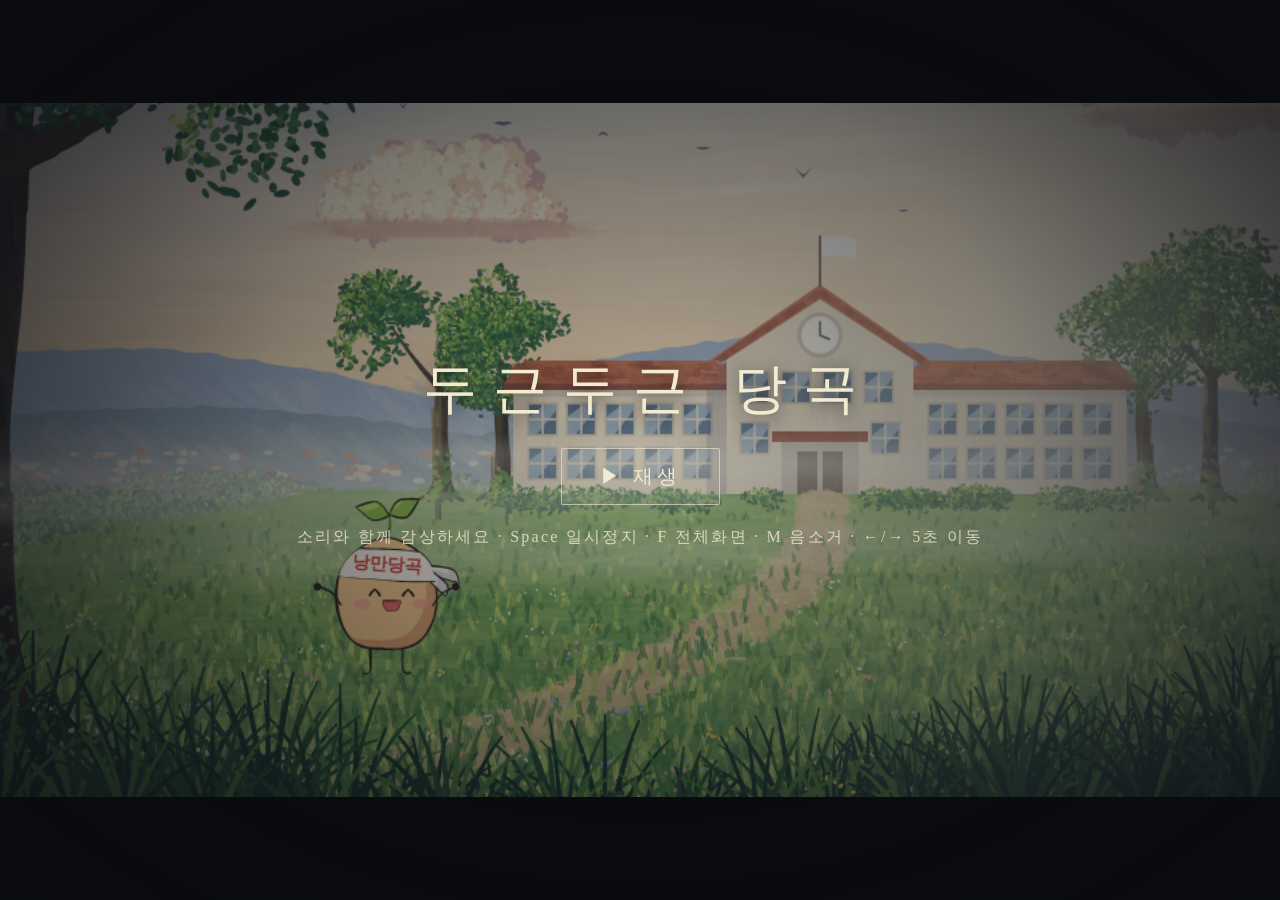
==== commit abbfb0dc: "두근두근 당곡: 학생과 선생님의 관계가 보이게 시나리오를 다시 짬 학생 한 명의 실제 사례를 축으로 다시 구성한다. 처음부터 묻던 상담에서 시작해, 탐색 앱에 남긴 관심이 담임에게" ====
--- a/dugeun-danggok-film/index.html
+++ b/dugeun-danggok-film/index.html
@@ -359,7 +359,10 @@
   if (kind === 'arong') { Cs([[43, -15, 1], [28, -15, 1], [28, 0, 1]], [244, 222, 150], null, { lw: .9 }); Ls([[-28, -20], [-12, -29], [6, -21], [26, -33]], { lw: 2.6, line: 'rgba(188,170,236,.9)', taper: 20 }); for (let i = 0; i < 5; i++) { const x = -32 + i * 16; Ls([[x, -80], [x - 4, -90], [x + 2, -96], [x + 6, -88]], { lw: .8, seed: 8 + i }); } const n = P.lines || 0; for (let i = 0; i < n; i++) Ls([[-30, -74 + i * 6], [-30 + 26 + hash(i) * 30, -74 + i * 6]], { lw: .5, line: 'rgba(110,110,130,.8)', seed: 20 + i }); }
   if (kind === 'chorong') { Cs(circ(0, -90, 41, 12, 13), P.lit ? [255, 250, 214] : [252, 246, 222], [236, 224, 190]); Cs([[-6, -24, 1], [6, -24, 1], [6, -10, 1], [-6, -10, 1]], [246, 216, 142], null, { lw: .8 }); }
   if (kind === 'salang') { Ls([[0, -2], [0, -104]], { lw: .5, line: 'rgba(120,190,140,.9)' }); Ls([[-45, -52], [45, -52]], { lw: .5, line: 'rgba(120,190,140,.9)' }); }
-  if (kind === 'dugeun' && P.band) { clipTo(ctx, bp); Cs([[-50, -80], [50, -72], [50, -62], [-50, -70]], [250, 250, 246], null, { lw: .8 }); ctx.restore(); Cs(circ(0, -72, 6, 7), [236, 110, 100], null, { lw: .6 }); }
+  if (kind === 'dugeun' && P.band !== false) {   // the 낭만당곡 headband
+    Cs([[36, -74, 1], [58, -70], [64, -58, 1], [44, -64]], [250, 250, 246], [222, 222, 228], { lw: .8, seed: 70 }); Cs([[38, -70, 1], [54, -56], [52, -46, 1], [38, -60]], [250, 250, 246], [222, 222, 228], { lw: .8, seed: 71 });
+    clipTo(ctx, bp); Cs([[-50, -88], [50, -82], [50, -60], [-50, -66]], [252, 251, 246], null, { lw: .85, seed: 72 }); ctx.restore();
+    const c = M(f, [0, -74]); ctx.save(); ctx.translate(c[0], c[1]); ctx.rotate((P.lean || 0) + .06); ctx.font = `700 ${15.5 * s * z * sq}px ${FONT2}`; ctx.textAlign = 'center'; ctx.textBaseline = 'middle'; ctx.fillStyle = 'rgb(206,66,58)'; ctx.fillText('낭만당곡', 0, 0); ctx.restore(); }
   // arms
   for (const m of [-1, 1]) { const a = .45 + (m < 0 ? (P.aL == null ? .2 : P.aL) : (P.aR == null ? .2 : P.aR)), sx = m * d.hw * .93, sy = d.fy + 8, ex = sx + m * Math.sin(a) * 27, ey = sy + Math.cos(a) * 27; Ls([[sx, sy], [sx + m * Math.sin(a + .25) * 14, sy + Math.cos(a + .25) * 14], [ex, ey]], { seed: 30 + m }); const h = M(f, [ex, ey]); ctx.fillStyle = LN; ctx.beginPath(); ctx.arc(h[0], h[1], 3.4 * s * z, 0, TAU); ctx.fill(); if (m > 0) P.handR = FWp(f, [ex, ey]); else P.handL = FWp(f, [ex, ey]); }
   // face
@@ -418,12 +421,24 @@
 function drawLeaf(ctx, sx, sy, size, rot, phase, col) { const w = [1, .62, .16, .62][phase & 3], back = (phase & 3) >= 2, c = col || (back ? [150, 176, 70] : [196, 216, 96]); cel(ctx, leafPts(sx, sy, size * 2, size * w, rot), { fill: tint(c), lw: size > 7 ? .45 : .3, seed: phase, step: 5, line: 'rgb(60,80,46)' }); }
 function flowerC(ctx, wx, wy, k, seed) { if (k <= 0) return; const cols = [[250, 244, 226], [248, 216, 110], [240, 172, 186], [176, 176, 232]], c = cols[seed % 4], hgt = (16 + hash(seed) * 14) * k, top = [wx + (hash(seed * 3) - .5) * 6, wy - hgt]; cel(ctx, [SCR(wx, wy), SCR(top[0], top[1])], { closed: false, lw: .5, line: 'rgb(70,120,64)', seed }); const s = SCR(top[0], top[1]), r = 5.5 * k * cam.z; ctx.fillStyle = tint(c); for (let i = 0; i < 5; i++) { const a = i / 5 * TAU + seed; ctx.beginPath(); ctx.arc(s[0] + Math.cos(a) * r * .8, s[1] + Math.sin(a) * r * .8, r * .62, 0, TAU); ctx.fill(); } ctx.fillStyle = 'rgb(236,160,70)'; ctx.beginPath(); ctx.arc(s[0], s[1], r * .45, 0, TAU); ctx.fill(); }
 
+function say(ctx, wx, wy, lines, col, k, dir) {
+  if (k <= 0) return; const n = lines.length, len = Math.max(...lines.map(l => l.length)), w = (40 + len * 25) * k, h = (30 + n * 36) * k, d = dir || 1, tx = wx - d * w * .22;
+  cel(ctx, [SCR(wx - w / 2, wy - h / 2 + 8), SCR(wx - w / 2 + 10, wy - h / 2), SCR(wx, wy - h / 2 - 4), SCR(wx + w / 2 - 10, wy - h / 2), SCR(wx + w / 2, wy - h / 2 + 8), SCR(wx + w / 2 + 6, wy), SCR(wx + w / 2, wy + h / 2 - 8), SCR(wx + w / 2 - 10, wy + h / 2), SCR(tx + 16, wy + h / 2 + 2), SCR(tx - d * 6, wy + h / 2 + 30 * k, 1), SCR(tx - 14, wy + h / 2 + 2), SCR(wx - w / 2 + 10, wy + h / 2), SCR(wx - w / 2, wy + h / 2 - 8), SCR(wx - w / 2 - 6, wy)], { fill: tint(col || [255, 252, 240]), lw: 1, seed: len * 3 + n, step: 8 });
+  if (k > .85) lines.forEach((l, i) => wtext(ctx, wx, wy + (i - (n - 1) / 2) * 36, l, 28, 'rgb(64,54,56)'));
+}
+function chart(ctx, wx, wy, kind, k, ttl) {
+  if (k <= 0) return; const w = 150 * k, h = 196 * k; sheet(ctx, wx, wy, w, h, kind ? .03 : -.03, { lines: 0, seed: 50 + kind, lw: .9 }); if (k < .5) return;
+  wtext(ctx, wx, wy - 76 * k, ttl, 19 * k, 'rgb(70,64,70)'); const s = SCR(wx, wy + 70 * k), z = cam.z * k; ctx.save(); ctx.translate(s[0], s[1]); ctx.scale(z, z);
+  ctx.strokeStyle = 'rgb(96,92,104)'; ctx.lineWidth = 2; ctx.beginPath(); ctx.moveTo(-56, 0); ctx.lineTo(56, 0); ctx.stroke();
+  const bars = kind ? [[-46, 92, 'rgb(240,150,120)'], [-24, 44, 'rgb(246,206,130)'], [10, 40, 'rgb(126,170,226)'], [32, 38, 'rgb(170,204,236)']] : [[-44, 104, 'rgb(126,170,226)'], [-10, 70, 'rgb(240,150,120)'], [24, 38, 'rgb(150,200,150)']];
+  for (const [x, b, c] of bars) { ctx.fillStyle = c; ctx.fillRect(x, -b, kind ? 18 : 24, b); } ctx.restore();
+}
+
 // ───────────────────────── direction: scenes, camera, compositing, subtitles ─────────────────────────
 const cv = document.getElementById('c'), ctx = cv.getContext('2d'); let RS = 1; cv.width = W; cv.height = H;
 function ST(a, b, c, d, e, f) { ctx.setTransform(a * RS, b * RS, c * RS, d * RS, e * RS, f * RS); }
 function setRS(r) { RS = r; cv.width = Math.round(W * r); cv.height = Math.round(H * r); }
-const soft = mkCanvas(W / 8, H / 8), sg = soft.getContext('2d'), END = 105.4;
-const SHOTS = [[0, 'dawn'], [9, 'd0'], [13.5, 'd1'], [18, 'd2'], [22.5, 'd3'], [28, 'catch'], [34.5, 'walk'], [54, 'flow'], [64, 'local'], [72.5, 'tree'], [84, 'final']];
+const soft = mkCanvas(W / 8, H / 8), sg = soft.getContext('2d'), END = 135.4;
 function tr(t, keys, ease) { if (t <= keys[0][0]) return keys[0][1]; for (let i = 1; i < keys.length; i++) if (t < keys[i][0]) { const a = keys[i - 1], b = keys[i]; let u = (t - a[0]) / (b[0] - a[0]); if (ease) u = sstep(u); return lerp(a[1], b[1], u); } return keys[keys.length - 1][1]; }
 const hopA = (v, t0, d, h) => v > t0 && v < t0 + d ? Math.sin((v - t0) / d * Math.PI) * h : 0;
 const popK = (v, t0) => v < t0 ? 0 : v < t0 + .09 ? .6 : v < t0 + .18 ? 1.16 : v < t0 + .27 ? .95 : 1;
@@ -445,17 +460,12 @@
 function actor(kind, x, y, s, P) { P = P || {}; const l = P.look || [0, 0]; P.seed = Math.abs(Math.round(x * 3 + y * 7 + (P.aL || 0) * 50 + (P.aR || 0) * 90 + (P.sq || 1) * 211 + (P.lean || 0) * 307 + (P.hop || 0) * 5 + l[0] * 41 + l[1] * 59 + (P.expr || '').length * 11 + (P.walk || 0) * 100 + (P.t || 0) * 60)) % 997; return mong(ctx, kind, x, y, s, P); }
 function goldLine(pts, w) { if (pts.length < 2) return; const s = pts.map(p => SCR(p[0], p[1])); ink(ctx, wobble(s, 7, .8, 60), (w || 5) * cam.z, 'rgb(255,214,110)', 3, false, 0); ink(ctx, wobble(s, 7, .8, 60), (w || 5) * .4 * cam.z, 'rgb(255,250,220)', 3, false, 0); for (let i = 0; i < s.length; i += 4) sglow(s[i][0], s[i][1], 26 * cam.z, [255, 220, 130], .28); }
 function title(str, y, px, a, font, col) { if (a <= 0) return; ctx.save(); ctx.globalAlpha = a; ctx.font = `700 ${px}px ${font || FONT}`; ctx.textAlign = 'center'; ctx.textBaseline = 'middle'; ctx.lineJoin = 'round'; ctx.lineWidth = px * .16; ctx.strokeStyle = 'rgba(58,40,34,.82)'; ctx.strokeText(str, W / 2, y); ctx.fillStyle = col || 'rgb(255,248,226)'; ctx.fillText(str, W / 2, y); ctx.restore(); }
-const SUBS = [
-  [9.3, 13.3, '프로그램 담당 — 계획, 홍보, 출석, 생기부… 같은 내용을 몇 번이고 씁니다'], [13.8, 17.8, '담임 — 이 학생의 관심에 맞는 프로그램은 어디에 있을까요'], [18.3, 22.3, '생기부 담당 — 기록을 모으고, 학번을 하나하나 대조합니다'], [22.8, 27.7, '학교 — 담당자가 바뀌면, 해마다 처음부터 다시 시작합니다'],
-  [30.6, 34.2, '그래서, 한 줄로 이어 보기로 했습니다'], [36.3, 39.4, '학생이 마음이 가는 그림을 고르고, 끌린 이유를 남기면'], [41.3, 44.5, '담임은 그 관심을 보며 상담하고, 맞는 프로그램을 담아 줍니다'], [46.3, 49.5, '프로그램이 끝나면 짧은 후기가 남아, 다음 상담으로 이어지고'], [51.2, 53.8, '선생님이 확인한 관찰과 결과물이 학생별 생기부 초안이 됩니다'],
-  [54.4, 58.6, '교육계획서에서 고르면 설계 초안, 기안문, 운영계획서까지'], [59, 63.7, '출석과 설문, 결과 보고, 학교 양식 엑셀도 한 흐름으로 이어집니다'], [64.4, 67.8, '학급 기록은 웹에 올리지 않고, 교사 PC 안에서만 다룹니다'], [68.1, 72.2, '분량이 넘치면 AI가 두 안을 내고, 고르는 것은 선생님입니다'],
-  [73, 76.6, '후기 한 줄과 선생님 의견이 AI 개선안이 되고'], [76.9, 80.4, '선생님이 승인한 개선은 2027 교육계획서에 담깁니다'], [80.7, 83.7, '담당자가 바뀌어도, 개선은 남습니다'], [84.5, 88.8, '올해는 두 서비스를 따로 운영하며 확인하고, 내년에 통합을 검토합니다'], [91.4, 94.3, 'AI는 조언하고, 확인은 선생님이 합니다']];
 function subs(t) { for (const s of SUBS) if (t >= s[0] && t < s[1]) title(s[2], H - 92, 43, 1); }
 
 // ── exterior: dawn opening / catching the page / golden finale
 function sceneExt(t, f, u, mode) {
   const v = q2(u), fin = mode === 'final'; let cy = 1330, cx = 1200, z = 1;
-  if (mode === 'dawn') cy = lerp(570, 1330, sstep((u - 1) / 5.5)); else if (mode === 'catch') { z = lerp(1.05, 1.3, sstep(u / 3.2)); cx = lerp(1200, 1080, sstep(u / 3.2)) + 160 * sstep((u - 5.3) / 1.2); cy = lerp(1330, 1440, sstep(u / 3.2)); } else cy = lerp(1330, 650, sstep((u - 4.7) / 5.2));
+  if (mode === 'dawn') cy = lerp(570, 1330, sstep((u - 1) / 5.5)); else cy = lerp(1330, 650, sstep((u - 4.7) / 5.2));
   cam.x = cx; cam.y = cy; cam.z = z; WARM = fin ? 1 : .15; CEL.lw = 3; CEL.amp = .9; begin();
   img(fin ? BG.skyB : BG.skyA, 0, 0, .5, 1200, 1330);
   // small birds far away
@@ -467,21 +477,6 @@
   if (mode === 'dawn') {
     const up = v >= 5.9, yo = up ? (1 - easeOut((v - 5.9) / .3)) * 230 : 400, sq = v < 6.1 ? 1.12 : v < 6.27 ? .93 : 1;
     actor('dugeun', 820, GYe + yo, 1.7, { sq, look: [.6, -.5], expr: (v > 7.3 && v < 7.45) ? 'blink' : v > 8 ? 'joy' : 'smile', sprout: Math.sin(v * 3) * .5, band: true, aL: v > 8 ? 1.8 : .2, aR: v > 8 ? 1.8 : .2, hop: hopA(v, 8, .42, 34) });
-  } else if (mode === 'catch') {
-    for (let i = 0; i < 9; i++) { const a = v - i * .28; if (a < 0) continue; const x = 2350 - a * (330 + 40 * i) + Math.sin(a * 3 + i) * 60, y = 520 + i * 44 + a * 190 + Math.sin(a * 5 + i) * 20; sheet(ctx, x, y, 60, 78, Math.sin(a * 4 + i) * 1.1, { fore: .25 + .75 * Math.abs(Math.cos(a * 5 + i)), seed: i, lines: 3 }); }
-    const land = [930, GYe + 6], e = clamp(v / 2, 0, 1); let hx = lerp(1900, land[0], e), hy = lerp(760, land[1], e * e) + Math.sin(e * 9) * 46 * (1 - e), hrot = Math.sin(e * 11) * .9 * (1 - e) + .1, hf = e < 1 ? .3 + .7 * Math.abs(Math.cos(e * 12)) : .28;
-    const dx = v < 2.2 ? 800 : v < 2.9 ? lerp(800, 868, (v - 2.2) / .7) : 868, P = { look: v < 2 ? [clamp((hx - 800) / 600, -1, 1), clamp((hy - 1500) / 300, -1, .6)] : [.6, .4], sprout: Math.sin(v * 3) * .4, band: true };
-    P.hop = hopA(v, 2.2, .35, 26) + hopA(v, 2.55, .35, 26); if (v >= 2.2 && v < 2.9) P.walk = (v - 2.2) * 2.4;
-    if (v >= 2.95 && v < 3.3) { P.lean = .32; P.aR = -.2; }
-    const beat = v >= 4 && v < 5.1, bp = beat ? ((v - 4) % .5) : 1;
-    if (v >= 3.3 && v < 5.1) { P.aR = 2.3; P.aL = 1.4; P.look = [.5, -.7]; P.expr = beat ? 'o' : 'smile'; if (beat) { P.sq = bp < .09 ? 1.1 : bp < .18 ? .95 : 1; P.sprout = 1; } }
-    if (v >= 5.1 && v < 5.4) { P.sq = .82; P.aR = .2; P.look = [.6, .6]; }
-    if (v >= 5.4) { P.sq = v < 5.5 ? 1.14 : 1; P.expr = 'joy'; P.aL = 2; P.aR = 2; P.hop = hopA(v, 5.4, .4, 30) + hopA(v, 6, .4, 22); P.sprout = 1; }
-    if (v >= 5.4) { const hd = Math.min(2500, land[0] + (v - 5.4) * 1500), pts = []; for (let x = land[0]; x <= hd; x += 30) pts.push([x, land[1] - (x - land[0]) * .05 + Math.sin(x / 150) * 8]); goldLine(pts, 5); for (let k = 0; k < 14; k++) { const fx = land[0] + 60 + k * 105; flowerC(ctx, fx, land[1] - (fx - land[0]) * .05 + Math.sin(fx / 150) * 8, popK(v, 5.4 + (fx - land[0]) / 1500 + .05), k); } }
-    const pr = actor('dugeun', dx, GYe, 1.7, P);
-    if (v >= 3.3 && v < 5.1) { hx = pr.handR[0] + 8; hy = pr.handR[1] - 40; hrot = -.12; hf = 1; } else if (v >= 2.95 && v < 3.3) { hx = land[0]; hy = land[1] - 10; }
-    if (v < 5.4) sheet(ctx, hx, hy, 60, 78, hrot, { fore: hf, seed: 40, lines: 3, head: [250, 214, 120] });
-    if (beat) { const k = bp < .09 ? 1.25 : 1, s = SCR(pr.mid[0], pr.mid[1] + 10); sglow(s[0], s[1], 190 * k, [255, 170, 150], .6); const hs = SCR(dx - 70, GYe - 300 - (v - 4) * 30); ctx.fillStyle = 'rgb(240,120,130)'; ctx.save(); ctx.translate(hs[0], hs[1]); ctx.scale(k * 1.3, k * 1.3); ctx.beginPath(); ctx.moveTo(0, 20); ctx.bezierCurveTo(-34, -4, -14, -30, 0, -10); ctx.bezierCurveTo(14, -30, 34, -4, 0, 20); ctx.fill(); ctx.restore(); }
   } else {
     // finale: everyone gathers, the kite goes up on the one golden line
     const cast = [['gori', 520, -1], ['ttukttak', 700, -1], ['doran', 880, -1], ['dugeun', 1060, -1], ['arong', 1440, 1], ['chorong', 1620, 1], ['mongsil', 1810, 1]];
@@ -490,7 +485,7 @@
     cast.forEach(([k, x, side], i) => { const arr = .5 + i * .28, e = clamp((v - arr) / 1.5, 0, 1), px = x + side * (1 - sstep(e)) * 820 * (side < 0 ? 1 : 1) * (side < 0 ? -1 : 1) * -1 * side * side * (side < 0 ? -1 : 1), P = { flip: 1 };
       const xx = x + (side < 0 ? -1 : 1) * (1 - sstep(e)) * 820; if (e < 1 && v >= arr) P.walk = xx / 60; if (v < arr) return;
       P.look = flying ? [clamp((kx - x) / 500, -1, 1), -1] : v > 2.9 ? [clamp((1250 - x) / 300, -1, 1), 0] : [side < 0 ? .6 : -.6, 0];
-      if (v > 3 && v < 4) P.lean = -.06 * Math.sin((v - 3) * 9); if (flying) { P.expr = 'joy'; const wv = Math.floor(v * 4 + i) % 2; P.aR = 1.7 + wv * .6; P.aL = k === 'dugeun' ? .3 : 1.5 + (1 - wv) * .6; P.hop = hopA((v + i * .37) % 1.8, 0, .4, 22); } if (k === 'dugeun') { P.band = true; P.sprout = Math.sin(v * 4) * .6; if (flying || v > 2.6) P.aR = 2.2; }
+      if (v > 3 && v < 4) P.lean = -.06 * Math.sin((v - 3) * 9); if (flying) { P.expr = 'joy'; const wv = Math.floor(v * 4 + i) % 2; P.aR = 1.7 + wv * .6; P.aL = k === 'dugeun' ? .3 : 1.5 + (1 - wv) * .6; P.hop = hopA((v + i * .37) % 1.8, 0, .4, 22); } if (k === 'dugeun') { P.sprout = Math.sin(v * 4) * .6; if (flying || v > 2.6) P.aR = 2.2; }
       const r = actor(k, xx, GYe + (i % 2) * 14, 1.42 + (i % 3) * .06, P); if (k === 'dugeun') hand = r.handR; });
     if (v > 2.2) { const sw = v < 4 ? Math.sin(v * 10) * .12 * ramp(v, 3, 4) : .25 * Math.sin(q * 1.1) + .15, sc = flying ? lerp(1.6, 1.15, sstep(q / 5)) : 1.6;
       const pts = []; for (let i = 0; i <= 14; i++) { const a = i / 14; pts.push([lerp(hand[0], kx, a), lerp(hand[1], ky - 4, a) + Math.sin(a * Math.PI) * (flying ? 60 + 60 * Math.min(1, q / 3) : 8)]); } goldLine(pts, 3.2);
@@ -509,47 +504,18 @@
   cam.x = cx; cam.y = cy; cam.z = z; WARM = dusk ? .5 : .1; CEL.lw = 3; CEL.amp = .9; begin(); img(BG.int, 0, 0, 1, 0, 0);
   if (dusk) { tintAll([96, 104, 170], .62, 'multiply'); }
 }
-function sceneDesk(t, f, k, u) {
-  const v = q2(u), dx = BG.deskX[k], Y = 702, s = 1.35; deskBase(t, f, dx + (k === 1 ? 170 : k === 0 ? 175 : 0) + u * 5, 524, 1.45);
-  if (k === 0) {
-    const n = 10 + Math.floor(v * 6), top = Y - n * 3.4, look = v > 3.1; stack(ctx, dx - 150, Y, 120, n, 3 + (look ? Math.floor(v * 12) % 2 : 0) * .4);
-    const ph = (v % .5) / .5; sheet(ctx, dx - 150 + Math.sin(v * 9) * 14, lerp(180, top - 6, ph * ph), 118, 14, Math.sin(v * 13) * .2 * (1 - ph), { lines: 0, seed: 5, flat: true });
-    sheet(ctx, dx + 96, Y - 6, 96, 70, .08, { fore: .32, lines: 4, seed: 7 });
-    actor('ttukttak', dx + 10, Y, s, { expr: look ? 'o' : 'worry', look: look ? [-1, -1] : [.6, .7], aR: look ? .2 : .1 + (hash(Math.floor(v * 12)) - .5) * .5, aL: look ? 1.2 : .2, lean: look ? -.08 : .06, sweat: look ? 0 : 1 + (Math.floor(v * 6) % 2) });
-  } else if (k === 1) {
-    const b = BG.board, cols = [[126, 170, 226], [240, 150, 130], [150, 200, 150], [246, 206, 110], [190, 170, 236]];
-    for (let i = 0; i < 12; i++) sheet(ctx, b[0] + 52 + (i % 4) * 76, b[1] + 58 + Math.floor(i / 4) * 92, 58, 74, (hash(i * 7) - .5) * .22, { head: cols[i % 5], lines: 3, seed: i, lw: .6 });
-    const P = { look: v < 1 ? [-.7, .6] : v < 1.8 ? [1, -.9] : v < 2.6 ? [.3, -.9] : v < 3.3 ? [1, -.3] : [.2, -.4], aL: 1.1, expr: v > 2.9 ? 'worry' : 'smile', aR: v > 2.9 ? 2.5 + (Math.floor(v * 6) % 2) * .15 : .2, sweat: v > 3.3 ? 1 : 0 };
-    const r = actor('doran', dx + 30, Y, s, P); sheet(ctx, r.handL[0] - 22, r.handL[1] - 30, 58, 74, -.14, { head: cols[2], lines: 3, seed: 30 });
-    if (v > 3.2) wtext(ctx, dx + 96, Y - 250 - popK(v, 3.2) * 14, '?', 70 * popK(v, 3.2), 'rgb(255,246,220)', { stroke: 'rgb(70,50,44)', rot: .15 });
-  } else if (k === 2) {
-    const lx = dx + 140, ly = 470, row = Math.min(7, Math.floor(v / .36)), bad = v > 2.9;
-    sheet(ctx, lx, ly, 210, 300, .03, { lines: 11, rows: 11, seed: 3 }); const ry = ly - 150 + 300 * .18 + row * (300 * .62 / 11);
-    const a = SCR(lx - 92, ry - 9), bb = SCR(lx + 92, ry + 9); ctx.fillStyle = bad ? 'rgba(246,130,110,.45)' : 'rgba(255,226,120,.5)'; ctx.fillRect(a[0], a[1], bb[0] - a[0], bb[1] - a[1]);
-    const r = actor('chorong', dx - 100, Y, s, { lit: true, look: [.8, -.2 + row * .06], expr: bad ? 'worry' : 'smile', lean: .12, aR: 1.5, sweat: bad ? 1 : 0, hop: bad ? hopA(v, 2.9, .25, 14) : 0 });
-    const lens = SCR(r.top[0] + 20, r.top[1] + 26), tg = SCR(lx - 60, ry); sg.fillStyle = 'rgba(255,240,170,.34)'; sg.beginPath(); sg.moveTo(lens[0] / 8, lens[1] / 8 - 3); sg.lineTo(tg[0] / 8 + 20, tg[1] / 8 - 7); sg.lineTo(tg[0] / 8 + 20, tg[1] / 8 + 7); sg.lineTo(lens[0] / 8, lens[1] / 8 + 3); sg.fill(); sglow(lens[0], lens[1], 120, [255, 240, 180], .5);
-    if (bad) wtext(ctx, lx + 132, ry - popK(v, 2.9) * 6, '!', 64 * popK(v, 2.9), 'rgb(240,110,96)', { stroke: 'rgb(255,246,230)' });
-  } else {
-    const c = BG.cal, wind = v > 2, n = wind ? Math.max(0, Math.round(24 - (v - 2) * 13)) : 24;
-    cel(ctx, [SCR(c[0], c[1], 1), SCR(c[0] + c[2], c[1], 1), SCR(c[0] + c[2], c[1] + 30, 1), SCR(c[0], c[1] + 30, 1)], { fill: 'rgb(206,96,84)', lw: 0, seed: 1 }); wtext(ctx, c[0] + c[2] / 2, c[1] + 16, v < 1.6 ? '2026' : '2027', 22, 'rgb(255,244,230)');
-    if (v >= 1.3 && v < 1.9) sheet(ctx, c[0] + c[2] / 2, c[1] + 75 - (v - 1.3) * 120, c[2], c[3] * (1 - (v - 1.3) / .6), -.1 * (v - 1.3) * 4, { lines: 3, seed: 2, lw: .6 });
-    stack(ctx, dx + 150, Y, 120, n, 5);
-    if (wind) for (let i = 0; i < 14; i++) { const a = v - 2 - i * .12; if (a < 0) continue; sheet(ctx, dx + 150 + a * (420 + i * 30) + Math.sin(a * 6 + i) * 20, Y - 80 - a * (90 + i * 16) - Math.sin(a * 4 + i) * 30, 90, 110, a * 3 + i, { fore: .3 + .7 * Math.abs(Math.cos(a * 7 + i)), lines: 3, seed: i }); }
-    if (wind && v < 4.6) for (let i = 0; i < 9; i++) { const a = SCR(dx - 360 + hash(i + Math.floor(v * 12)) * 700, 300 + hash(i * 3) * 380); cel(ctx, [a, [a[0] + 130 + hash(i) * 100, a[1] - 20]], { closed: false, lw: .5, line: 'rgba(255,255,244,.75)', seed: i }); }
-    actor('mongsil', dx - 60, Y, s, v < 1.3 ? { look: [.2, 0] } : v < 2 ? { look: [1, -.9], expr: 'o' } : v < 3.5 ? { look: [1, -.4], expr: 'o', aL: 2.2, aR: 2.4, lean: .14, hop: hopA(v, 2.1, .3, 16) } : { look: [.6, .5], expr: 'sigh', sq: .9, aL: 0, aR: 0 });
-  }
-  finish(f, .4, 0);
-}
 function sceneFlow(t, f, u) {
   const v = q2(u), dx = 500, Y = 702, names = ['설계', '기안문', '운영계획서', '출석', '설문', '결과 보고', '학교 양식'], cols = [[126, 170, 226], [240, 150, 130], [150, 200, 150], [246, 206, 110], [190, 170, 236], [240, 150, 130], [150, 200, 150]];
-  deskBase(t, f, lerp(790, 1090, sstep(u / 8.5)), 500, 1.3);
-  stack(ctx, dx - 170, Y, 120, Math.max(4, 44 - Math.floor(Math.max(0, v - 1.2) * 6)), 3);
-  const ly = x => 560 - (x - 560) * .13 + Math.sin((x - 560) / 1160 * Math.PI) * 26, last = Math.min(7, Math.floor((v - 1.4) / .85) + 1), ex = v < 1.2 ? 0 : Math.min(1720, 760 + (v - 1.2) * 150);
+  deskBase(t, f, lerp(790, 1090, sstep(u / 5)) - 230 * sstep((u - 5.2) / 1.6), 500, 1.3);
+  stack(ctx, dx - 170, Y, 120, Math.max(4, 44 - Math.floor(Math.max(0, v - 1) * 9)), 3);
+  const ly = x => 560 - (x - 560) * .13 + Math.sin((x - 560) / 1160 * Math.PI) * 26, last = Math.min(7, Math.floor((v - 1.2) / .55) + 1), ex = v < 1 ? 0 : Math.min(1720, 760 + (v - 1) * 240);
   if (ex > 0) { const pts = []; for (let x = 560; x <= ex; x += 30) pts.push([x, ly(x)]); goldLine(pts, 3.4); }
-  for (let i = 0; i < 7; i++) { const t0 = 1.4 + i * .85, k = popK(v, t0); if (k <= 0) continue; const x = 790 + i * 132, sw = Math.sin((v - t0) * 5) * .16 * Math.exp(-(v - t0) * 1.5); sheet(ctx, x + sw * 50, ly(x) + 66 * k, 90 * k, 116 * k, sw, { head: cols[i], lines: 4, seed: i + 3, label: k > .9 ? names[i] : null, lpx: 21 }); const c = SCR(x, ly(x) + 4); ctx.fillStyle = 'rgb(150,110,80)'; ctx.fillRect(c[0] - 4 * cam.z, c[1] - 9 * cam.z, 8 * cam.z, 20 * cam.z); if (v - t0 < .3) sparkle(ctx, x + 50, ly(x) + 10, 20, i); }
+  for (let i = 0; i < 7; i++) { const t0 = 1.2 + i * .55, k = popK(v, t0); if (k <= 0) continue; const x = 790 + i * 132, sw = Math.sin((v - t0) * 5) * .16 * Math.exp(-(v - t0) * 1.5); sheet(ctx, x + sw * 50, ly(x) + 66 * k, 90 * k, 116 * k, sw, { head: cols[i], lines: 4, seed: i + 3, label: k > .9 ? names[i] : null, lpx: 21 }); const c = SCR(x, ly(x) + 4); ctx.fillStyle = 'rgb(150,110,80)'; ctx.fillRect(c[0] - 4 * cam.z, c[1] - 9 * cam.z, 8 * cam.z, 20 * cam.z); if (v - t0 < .3) sparkle(ctx, x + 50, ly(x) + 10, 20, i); }
   if (v > .6) sheet(ctx, 640, Y - 62 * popK(v, .6), 92 * popK(v, .6), 120 * popK(v, .6), -.05, { head: [120, 180, 130], lines: 4, seed: 1, label: '교육계획서', lpx: 20, labelUp: true });
-  const joy = v > 7.6;
-  actor('ttukttak', dx + 20, Y, 1.35, { expr: joy ? 'joy' : v < .6 ? 'worry' : 'smile', look: v < .6 ? [-1, -.6] : [clamp(.3 + last * .1, 0, 1), -.3], handle: v > .6 && v < 1.4 ? (Math.floor(v * 12) % 2) * 5 : 0, aR: joy ? 2.2 : v > 1.2 ? 1.5 : .2, aL: joy ? 2.2 : .2, hop: hopA(v, 7.6, .4, 26) + hopA(v, 8.2, .4, 22) });
+  const inv = v > 5.6, fly = clamp((v - 7.3) / 1.1, 0, 1);
+  const tt = actor('ttukttak', dx + 20, Y, 1.35, { expr: inv ? 'joy' : v < .6 ? 'worry' : 'smile', look: inv ? [-.5, -.4] : v < .6 ? [-1, -.6] : [clamp(.3 + last * .1, 0, 1), -.3], handle: v > .6 && v < 1.2 ? (Math.floor(v * 12) % 2) * 5 : 0, aR: v > 1 && !inv ? 1.5 : .2, aL: inv && fly < .1 ? 2.3 : .2, hop: hopA(v, 5.6, .35, 22) });
+  if (inv && fly < 1) { const ex0 = tt.handL[0] - 10, ey0 = tt.handL[1] - 34, x = lerp(ex0, dx - 760, fly * fly), y = ey0 - Math.sin(fly * 3) * 60; if (fly > 0) { const pts = []; for (let i = 0; i <= 10; i++) pts.push([lerp(ex0, x, i / 10), ey0 - Math.sin(fly * 3 * i / 10) * 60]); goldLine(pts, 3); } sheet(ctx, x, y, 84, 58, -.1 + fly * .5, { lines: 2, seed: 60, head: [250, 214, 120] }); wglow(x, y, 90, [255, 232, 150], .5); }
+  say(ctx, dx + 130, 370, ['두근몽에게', '모집 안내 보내기'], [255, 250, 232], v > 5.8 && v < 8.6 ? popK(v, 5.8) : 0, 1);
   finish(f, .4, 0);
 }
 function sceneLocal(t, f, u) {
@@ -568,80 +534,29 @@
   if (v > 3.5) { const k = popK(v, 3.5), a = Math.max(0, v - 6.1); if (a < 1.2) sheet(ctx, B[0] + a * 40, B[1] + a * a * 420, 96 * k, 124 * k, .05 + a * 2.2, { head: [240, 150, 130], lines: 5, seed: 12, label: a > 0 ? null : '2안', lpx: 24, labelUp: true, fore: a > 0 ? .4 + .6 * Math.abs(Math.cos(a * 8)) : 1 }); }
   finish(f, .2, 0);
 }
-// ── the meadow walk: one student's year on one line
-const WPX = [840, 1930, 3040, 4140];
-function sceneWalk(t, f, u) {
-  const v = q2(u); cam.x = tr(u, [[0, 700], [1.8, 1070], [5, 1070], [6.8, 2180], [10, 2180], [11.8, 3260], [15, 3260], [16.8, 4390], [19.5, 4410]], true); cam.y = 770; cam.z = 1.42; WARM = .1; CEL.lw = 3; CEL.amp = .9; begin();
-  img(BG.mead, 0, 0, 1, 0, 0);
-  const wx = tr(v, [[0, 300], [1.6, WPX[0]], [5, WPX[0]], [6.6, WPX[1]], [10, WPX[1]], [11.6, WPX[2]], [15, WPX[2]], [16.6, WPX[3]], [19.5, WPX[3]]], true), moving = (v < 1.6) || (v > 5 && v < 6.6) || (v > 10 && v < 11.6) || (v > 15 && v < 16.6), hd = wx + 90;
-  const pts = []; for (let x = -40; x <= hd; x += 30) pts.push([x, pathY(x) + 8]); goldLine(pts, 5);
-  for (let i = 0; i < 60; i++) { const fx = 60 + i * 86; if (fx > hd || Math.abs(fx - cam.x) > 1100) continue; flowerC(ctx, fx, pathY(fx) + 22 + (i % 3) * 9, clamp((hd - fx) / 130, 0, 1) > .99 ? 1 : popK((hd - fx) / 130 * .3, 0), i); }
-  const gy = x => pathY(x) - 2, P = { band: true, sprout: Math.sin(v * 3) * .4, look: [.6, 0] }; if (moving) { P.walk = wx / 62; P.hop = Math.abs(Math.sin(wx / 62 * TAU)) * 5; }
-  let cardAt = null;
-  // WP1 — interest
-  { const a = v - 1.6, x0 = WPX[0]; for (const [k, cx] of [[0, x0 + 170], [1, x0 + 262], [2, x0 + 354]]) { if (k === 1 && a > 1.2) continue; card(ctx, cx, gy(cx) + 4, k, { rot: (k - 1) * .05 }); }
-    sign(ctx, x0 + 480, gy(x0 + 480) + 6, '관심');
-    if (a >= 0 && a < 3.4) { P.look = a < .4 ? [.5, .2] : a < .8 ? [.8, .2] : a < 1.2 ? [1, .2] : [.2, -.8]; if (a > 1.2) { P.expr = 'joy'; P.aL = 2.3; P.aR = 2.3; P.hop = hopA(a, 1.75, .4, 30) + hopA(a, 2.3, .4, 22); } }
-    if (a > 1.2 && v < 7.2) { const e = clamp((a - 1.2) / .5, 0, 1); cardAt = e; if (v < 6.6) { P.aL = 2.3; P.aR = 2.3; } } }
-  // WP2 — counselling, into the basket
-  const b = v - 6.6; { const x0 = WPX[1], bx = x0 + 350;
-    cel(ctx, [SCR(bx - 52, gy(bx) - 56, 1), SCR(bx + 52, gy(bx) - 56, 1), SCR(bx + 40, gy(bx) + 4), SCR(bx - 40, gy(bx) + 4)], { fill: tint([214, 170, 110]), shade: tint([176, 130, 84]), off: [-5, -4], lw: 1, seed: 6 + (b > 2.2 && b < 2.4 ? 1 : 0) });
-    for (const [o, c] of [[-22, [240, 150, 130]], [14, [150, 200, 150]]]) sheet(ctx, bx + o, gy(bx) - 78, 44, 56, o * .01, { head: c, lines: 2, seed: 20 + o, lw: .7 });
-    if (b > 2.2) card(ctx, bx - 4, gy(bx) - 52, 1, { rot: -.1 });
-    cel(ctx, [SCR(bx - 54, gy(bx) - 44, 1), SCR(bx + 54, gy(bx) - 44, 1), SCR(bx + 40, gy(bx) + 4), SCR(bx - 40, gy(bx) + 4)], { fill: tint([214, 170, 110]), shade: tint([176, 130, 84]), off: [-5, -4], lw: 1, seed: 8 }); for (let i = -2; i <= 2; i++) cel(ctx, [SCR(bx + i * 20, gy(bx) - 42), SCR(bx + i * 16, gy(bx) + 2)], { closed: false, lw: .5, seed: i + 9, line: 'rgb(140,100,70)' });
-    sign(ctx, x0 + 500, gy(x0 + 500) + 6, '상담');
-    const D = { look: b < 0 ? [-.8, 0] : b < .6 ? [-.8, -.2] : b < 1.7 ? [-.5, .3] : b < 2.3 ? [.9, .3] : [-.6, 0], aL: b > .5 && b < 1.7 ? 1.5 : .2, aR: b > 3.4 ? 2 + (Math.floor(v * 4) % 2) * .5 : .2, sq: b > 1.15 && b < 1.32 ? .92 : 1, expr: b > 2.3 ? 'joy' : 'smile', hop: hopA(b, 2.4, .35, 20) };
-    const dr = actor('doran', x0 + 190, gy(x0 + 190), 1.5, D);
-    if (b >= 0 && b < 2.2) { cardAt = null; const e1 = clamp(b / .6, 0, 1), e2 = clamp((b - 1.7) / .5, 0, 1), hx = [dr.handL[0] - 20, dr.handL[1] - 20], sx = [x0, gy(x0) - 250], x = e2 > 0 ? lerp(hx[0], bx, e2) : lerp(sx[0], hx[0], e1), y = e2 > 0 ? lerp(hx[1], gy(bx) - 60, e2) - Math.sin(e2 * Math.PI) * 90 : lerp(sx[1], hx[1], e1); card(ctx, x, y + 48, 1, { rot: e2 * .6 }); if (b < .6) { P.aR = 2; P.look = [.8, -.2]; } if (b > 2.3) { P.expr = 'joy'; } }
-    if (b > 2.3 && b < 3.4) { P.expr = 'joy'; P.hop = hopA(b, 2.5, .35, 22); sparkle(ctx, bx + 40, gy(bx) - 110, 22 * popK(b, 2.3), 2); } }
-  // WP3 — taking part, leaving a review
-  const c3 = v - 11.6; { const x0 = WPX[2], ax = x0 + 230;
-    sign(ctx, x0 + 430, gy(x0 + 430) + 6, '후기');
-    const got = c3 > 2.2 ? (c3 > 2.7 ? 6 : 3) : 0; actor('arong', ax, gy(ax), 1.5, { look: c3 < 0 ? [-.8, 0] : [-.7, -.3], lines: got, expr: c3 > 2.7 ? 'joy' : 'smile', aL: c3 > 1.9 && c3 < 2.9 ? 1.8 : .2, hop: hopA(c3, 2.8, .35, 22), sq: (c3 > 2.2 && c3 < 2.32) || (c3 > 2.7 && c3 < 2.82) ? 1.07 : 1 });
-    if (c3 >= 0 && c3 < 1.1) { P.expr = 'joy'; P.aL = 2; P.aR = 2; P.hop = hopA(c3, .1, .4, 34) + hopA(c3, .6, .4, 28); for (let i = 0; i < 4; i++) sparkle(ctx, x0 + (i - 1.5) * 60, gy(x0) - 240 - (i % 2) * 40, 16 * popK(c3, .1 + i * .12) * (1 - ramp(c3, .8, 1.1)), i); }
-    for (const [i, str, col, t0, t1] of [[0, '좋았던 점', [206, 238, 206], 1.1, 1.9], [1, '아쉬운 점', [252, 220, 190], 1.5, 2.4]]) { if (c3 < t0) continue; const e = clamp((c3 - t1) / .35, 0, 1); if (e >= 1) continue; bubble(ctx, lerp(x0 + 40 + i * 70, ax - 10, e), lerp(gy(x0) - 250 - i * 74, gy(ax) - 110, e), str, col, popK(c3, t0) * (1 - e * .7)); }
-    if (c3 > 1.1 && c3 < 2.4) P.look = [.4, -.6]; }
-  // WP4 — the record writes itself, the teacher confirms
-  const d4 = v - 16.6; { const x0 = WPX[3], px = x0 + 330, py = gy(px) - 126;
-    sign(ctx, x0 + 520, gy(x0 + 520) + 6, '생기부');
-    sheet(ctx, px, py, 170, 226, -.03, { lines: 9, rows: 9, grow: d4 < .5 ? 0 : clamp((d4 - .5) / 1.6, 0, 1), seed: 5, head: [190, 170, 236] });
-    const ch = actor('chorong', x0 + 160, gy(x0 + 160), 1.5, { lit: d4 > 0, look: [.8, -.2], lean: .1, expr: d4 > 2.3 ? 'joy' : 'smile', hop: hopA(d4, 2.4, .35, 20) });
-    if (d4 > 0) { const lens = SCR(ch.top[0] + 22, ch.top[1] + 28), tg = SCR(px - 60, py); sg.fillStyle = 'rgba(255,240,170,.3)'; sg.beginPath(); sg.moveTo(lens[0] / 8, lens[1] / 8 - 3); sg.lineTo(tg[0] / 8, tg[1] / 8 - 13); sg.lineTo(tg[0] / 8, tg[1] / 8 + 13); sg.lineTo(lens[0] / 8, lens[1] / 8 + 3); sg.fill(); }
-    if (d4 > 2.3) { const k = popK(d4, 2.3), s = SCR(px + 44, py + 74); ctx.save(); ctx.translate(s[0], s[1]); ctx.rotate(-.2); ctx.scale(k, k); ctx.strokeStyle = 'rgb(222,84,70)'; ctx.lineWidth = 5; ctx.beginPath(); ctx.arc(0, 0, 34, 0, TAU); ctx.stroke(); ctx.font = `700 26px ${FONT2}`; ctx.textAlign = 'center'; ctx.textBaseline = 'middle'; ctx.fillStyle = 'rgb(222,84,70)'; ctx.fillText('확인', 0, 1); ctx.restore(); }
-    if (d4 > 2.3) { P.expr = 'joy'; P.aL = 2; P.aR = 2; P.hop = hopA(d4, 2.45, .4, 28); } else if (d4 > 0) P.look = [.9, -.3]; }
-  const me = actor('dugeun', wx, gy(wx), 1.5, P);
-  if (cardAt !== null) { const x0 = WPX[0], fx = x0 + 262, tx = me.top[0], ty = me.top[1] - 44; card(ctx, lerp(fx, tx, cardAt), lerp(gy(fx) + 4, ty + 48, cardAt) - Math.sin(cardAt * Math.PI) * 40, 1, {}); if (cardAt >= 1 && v < 5) sparkle(ctx, tx + 50, ty - 30, 20 * popK(v, 2.3 + 1.6 - 1.6), 1); }
-  img(BG.meadFG, 0, 1010, 1.12, cam.x, 770);
-  finish(f, .5, 0);
-}
 function sceneTree(t, f, u) {
   const v = q2(u), GY2 = 906, soil = [5090, 912]; cam.x = 5010 - 70 * (1 - sstep(u / 10)); cam.y = 690; cam.z = 1.25; WARM = .15; CEL.lw = 3; CEL.amp = .9; begin();
   img(BG.mead, 0, 0, 1, 0, 0);
   const aut = ramp(v, 4.8, 5.6) * (1 - ramp(v, 6.3, 6.9)), win = ramp(v, 6.3, 6.9) * (1 - ramp(v, 7.6, 8.3));
   if (aut > 0) tintAll([255, 150, 60], .42 * aut); if (win > 0) { tintAll([170, 200, 255], .5 * win); ctx.fillStyle = `rgba(244,248,255,${.22 * win})`; ctx.fillRect(0, 0, W, H); }
   // the leaf that carries one line of feedback
-  const e = clamp((v - .4) / 1.8, 0, 1); if (v > .4 && v < 4.9) { const lx = lerp(4560, soil[0], e) + Math.sin(e * 10) * 70 * (1 - e), ly = lerp(150, soil[1] - 8, e * e), s = SCR(lx, ly); drawLeaf(ctx, s[0], s[1], 30, e < 1 ? Math.sin(e * 12) * 1.2 : .15, e < 1 ? Math.floor(v * 8) : 0, [236, 196, 96]); if (e >= 1) { wglow(lx, ly, 120, [255, 230, 150], ramp(v, 2.4, 3) * .8); for (let i = 0; i < 5; i++) sparkle(ctx, lx + Math.cos(i * 1.3 + v * 3) * 70, ly - 30 + Math.sin(i * 1.3 + v * 3) * 36, 12 * ramp(v, 2.5, 2.8), i + Math.floor(v * 6)); } }
+  const e = clamp((v - .4) / 1.8, 0, 1); if (v > .4 && v < 4.9) { const lx = lerp(4770, soil[0], e) + Math.sin(e * 10) * 50 * (1 - e), ly = lerp(640, soil[1] - 8, e * e) - Math.sin(e * Math.PI) * 190, s = SCR(lx, ly); drawLeaf(ctx, s[0], s[1], 30, e < 1 ? Math.sin(e * 12) * 1.2 : .15, e < 1 ? Math.floor(v * 8) : 0, [236, 196, 96]); if (e >= 1) { wglow(lx, ly, 120, [255, 230, 150], ramp(v, 2.4, 3) * .8); for (let i = 0; i < 5; i++) sparkle(ctx, lx + Math.cos(i * 1.3 + v * 3) * 70, ly - 30 + Math.sin(i * 1.3 + v * 3) * 36, 12 * ramp(v, 2.5, 2.8), i + Math.floor(v * 6)); } }
   // sapling through the seasons
   if (v > 5) { const g = easeOut((v - 5) / 3.4), hgt = 250 * g, top = [soil[0] + 14 * g, soil[1] - hgt], q = k => [soil[0] + Math.sin(k * 3) * 10 * g + 14 * g * k, soil[1] - hgt * k]; cel(ctx, [0, .25, .5, .75, 1].map(k => SCR(...q(k))), { closed: false, lw: 1.5 + g, line: 'rgb(96,132,70)', seed: 4, taper: 0 });
     for (let i = 0; i < 7; i++) { const k0 = .2 + i * .12; if (g < k0) continue; const p = q(Math.min(1, k0 + .04)), m = i % 2 ? 1 : -1, sz = 26 * clamp((g - k0) * 5, 0, 1), s = SCR(p[0] + m * sz * .9, p[1] - sz * .3); drawLeaf(ctx, s[0], s[1], sz, m > 0 ? -.4 : Math.PI + .4, 0, [170, 214, 104]); }
     if (v > 8.6) for (let i = 0; i < 6; i++) { const p = q(.45 + i * .1); flowerC(ctx, p[0] + (i % 2 ? 30 : -30), p[1] + 6, popK(v, 8.6 + i * .09), i + 2); } wglow(top[0], top[1], 160, [255, 240, 170], .35 * g); }
   sign(ctx, 5210, GY2 + 6, '2027', popK(v, 8.4));
   const cheer = v > 9;
-  actor('mongsil', 4470, GY2 - 2, 1.5, { look: v < 2.2 ? [.3, -.8] : [.9, .1], expr: cheer ? 'joy' : 'smile', aL: cheer ? 2.2 : .2, aR: cheer ? 2.2 : .2, hop: hopA(v, 9.2, .4, 26) + hopA(v, 9.9, .4, 20) });
-  actor('gori', 4670, GY2, 1.5, { look: v < 2.2 ? [.2, -.8] : [.9, .2], aR: v > 2.5 && v < 4 ? 2.1 : cheer ? 2.2 : .2, aL: cheer ? 2.2 : .2, expr: cheer ? 'joy' : 'smile', hop: hopA(v, 2.5, .3, 18) + hopA(v, 9.05, .4, 26) + hopA(v, 9.75, .4, 20) });
-  actor('ttukttak', 4870, GY2 + 2, 1.5, { look: v < 2.2 ? [0, -.8] : [.9, .2], aR: v > 4 && v < 5.4 ? 2.2 : cheer ? 2.2 : .2, aL: cheer ? 2.2 : .2, sq: v > 4.1 && v < 4.25 ? .9 : 1, expr: cheer || (v > 4 && v < 5.4) ? 'joy' : 'smile', hop: hopA(v, 4, .3, 20) + hopA(v, 9.3, .4, 26) + hopA(v, 10, .4, 20) });
-  bubble(ctx, 5080, 700, 'AI 개선안', [224, 214, 250], v > 2.6 && v < 4 ? popK(v, 2.6) : 0); bubble(ctx, 5080, 700, '선생님 승인', [254, 236, 190], v > 4 && v < 5.4 ? popK(v, 4) : 0);
+  actor('mongsil', 4530, GY2 - 2, 1.5, { look: v < 2.2 ? [.3, -.8] : [.9, .1], expr: cheer ? 'joy' : 'smile', aL: cheer ? 2.2 : .2, aR: cheer ? 2.2 : .2, hop: hopA(v, 9.2, .4, 26) + hopA(v, 9.9, .4, 20) });
+  actor('dugeun', 4710, GY2, 1.5, { look: v < 2.2 ? [.7, -.5] : v > 9.4 ? [-.9, 0] : [.9, .2], aR: v < .9 ? 2.3 : cheer ? 2.2 : .2, aL: cheer ? 2.2 : .2, expr: cheer ? 'joy' : 'smile', hop: hopA(v, 9.05, .4, 26) + hopA(v, 9.75, .4, 20) });
+  if (v > 8.8) { const e2 = clamp((v - 8.8) / 1.7, 0, 1), nx = lerp(4000, 4370, sstep(e2)); actor('dugeun', nx, GY2 + 4, 1.08, { band: false, look: [.8, -.2], walk: e2 < 1 ? nx / 44 : null, expr: e2 >= 1 ? 'joy' : 'smile', aR: e2 >= 1 ? 2.1 : .2, sprout: Math.sin(v * 5) * .6, hop: hopA(v, 10.6, .35, 18) }); }
+  actor('ttukttak', 4890, GY2 + 2, 1.5, { look: v < 2.2 ? [0, -.8] : [.9, .2], aR: v > 4 && v < 5.4 ? 2.2 : cheer ? 2.2 : .2, aL: cheer ? 2.2 : .2, sq: v > 4.1 && v < 4.25 ? .9 : 1, expr: cheer || (v > 4 && v < 5.4) ? 'joy' : 'smile', hop: hopA(v, 4, .3, 20) + hopA(v, 9.3, .4, 26) + hopA(v, 10, .4, 20) });
+  say(ctx, 4800, 560, ['“설명이 조금 빨랐어요”'], [252, 226, 200], v > .5 && v < 2.5 ? popK(v, .5) : 0, 1); bubble(ctx, 5080, 700, 'AI 개선안', [224, 214, 250], v > 2.6 && v < 4 ? popK(v, 2.6) : 0); bubble(ctx, 5080, 700, '선생님 승인', [254, 236, 190], v > 4 && v < 5.4 ? popK(v, 4) : 0);
   // seasonal drift: leaves, snow, petals
   for (let i = 0; i < 26; i++) { const a = (v * .6 + hash(i)) % 1, x = 4200 + hash(i * 3) * 1900 + Math.sin(a * 9 + i) * 40 - a * 120, y = 100 + a * 900, s = SCR(x, y); if (aut > .2) drawLeaf(ctx, s[0], s[1], 9, a * 9 + i, Math.floor(v * 8) + i, i % 2 ? [236, 160, 80] : [226, 110, 70]); else if (win > .2) { ctx.fillStyle = `rgba(255,255,255,${.9 * win})`; ctx.beginPath(); ctx.arc(s[0], s[1], 3 + (i % 3), 0, TAU); ctx.fill(); } else if (v > 8.3 && i < 12) drawLeaf(ctx, s[0], s[1], 7, a * 9 + i, Math.floor(v * 8) + i, [250, 206, 216]); }
   img(BG.meadFG, 0, 1040, 1.12, cam.x, 690);
   finish(f, .5, 0);
 }
-function render(t) {
-  t = clamp(t, 0, END); const f = Math.floor(t * FPS + 1e-6), tf = f / FPS; let sh = SHOTS[0]; for (const s of SHOTS) if (s[0] <= tf + 1e-9) sh = s; const u = tf - sh[0], id = sh[1];
-  if (id === 'dawn' || id === 'catch' || id === 'final') sceneExt(tf, f, u, id); else if (id[0] === 'd') sceneDesk(tf, f, +id[1], u); else if (id === 'walk') sceneWalk(tf, f, u); else if (id === 'flow') sceneFlow(tf, f, u); else if (id === 'local') sceneLocal(tf, f, u); else sceneTree(tf, f, u);
-  ST(1, 0, 0, 1, 0, 0); subs(tf);
-}
-
 // ───────────────────────── sound (synthesised) ─────────────────────────
 let AC = null, OUT = null, NB = null, nodes = [];
 function env(g, when, pts) { g.setValueAtTime(pts[0][1], when + pts[0][0]); for (let i = 1; i < pts.length; i++) g.linearRampToValueAtTime(pts[i][1], when + pts[i][0]); }
@@ -651,30 +566,6 @@
 const pop = (w, fq) => tone(w, .14, 'sine', fq, fq * 1.6, [[0, 0], [.01, .07], [.14, 0]]);
 const flut = (w, n) => { for (let i = 0; i < n; i++) nz(w + i * .09, .07, 'bandpass', 1800, 1100, 2, [[0, 0], [.015, .04], [.07, 0]]); };
 const pad = (w, dur, vol, fqs) => { for (const fq of fqs) { tone(w, dur, 'sine', fq, fq, [[0, 0], [dur * .3, vol], [dur * .75, vol], [dur, 0]]); tone(w, dur, 'triangle', fq * 1.003, fq * 1.003, [[0, 0], [dur * .4, vol * .25], [dur, 0]]); } };
-function audioSchedule(t0) {
-  for (const n of nodes) { try { n.stop(); } catch (e) { } } nodes = []; const now = AC.currentTime + .06, at = (t, fn) => { if (t >= t0 - .01) fn(now + t - t0); };
-  const N = { D3: 146.8, A2: 110, B2: 123.5, G2: 98, Fs3: 185, D4: 293.7, E4: 329.6, Fs4: 370, A4: 440, B4: 493.9, D5: 587.3, E5: 659.3, Fs5: 740, A5: 880 }, B = .375;
-  at(0, w => { pad(w, 9.5, .035, [N.D3, 220, N.Fs4, N.A4]); nz(w, 9, 'lowpass', 500, 600, .5, [[0, 0], [2, .03], [9, .01]]); }); [[2.2, N.A4], [2.95, N.D5], [3.7, N.Fs5], [5.2, N.E5], [5.95, N.D5], [6.7, N.A4], [7.9, N.D5]].forEach(([t, n]) => at(t, w => pluck(w, n, .05, 1.4))); at(5.9, w => pop(w, 500)); at(8, w => pop(w, 700));
-  // the overloaded room: plodding low pizzicato
-  for (let i = 0; i < 25; i++) at(9 + i * .75, w => { pluck(w, [N.B2, N.Fs3, N.B2, N.G2][i % 4], .08, .5); if (i % 2) pluck(w + B, [N.D4, N.Fs4][i % 2] * .5, .03, .3); });
-  for (let i = 0; i < 9; i++) at(9.2 + i * .5, w => nz(w, .09, 'lowpass', 500, 200, 1, [[0, 0], [.01, .1], [.09, 0]])); at(16.7, w => pluck(w, 392, .05, .6)); at(16.95, w => pluck(w, 415, .05, .8)); at(20.9, w => tone(w, .3, 'square', 300, 240, [[0, 0], [.01, .03], [.3, 0]]));
-  at(24.5, w => { nz(w, 3, 'bandpass', 500, 1400, .8, [[0, 0], [.3, .14], [1.6, .1], [3, 0]]); flut(w + .1, 14); }); at(26, w => tone(w, 1.2, 'sine', 330, 196, [[0, 0], [.1, .04], [1.2, 0]]));
-  at(28, w => { pad(w, 6.6, .03, [N.G2 * 2, 246.9, N.D4]); flut(w, 8); flut(w + 1.2, 5); });
-  for (const t of [32, 32.5]) at(t, w => { tone(w, .22, 'sine', 70, 44, [[0, 0], [.015, .5], [.22, 0]]); tone(w + .13, .22, 'sine', 62, 40, [[0, 0], [.015, .32], [.22, 0]]); });
-  at(33.4, w => { tone(w, 1.3, 'sine', 440, 1760, [[0, 0], [.1, .05], [1.3, 0]]); for (let i = 0; i < 8; i++) pop(w + .1 + i * .11, 700 + i * 90); });
-  // walking tune (D pentatonic), carried through the middle of the film
-  const mel = [N.D4, 0, N.Fs4, N.A4, 0, N.B4, N.A4, 0, N.Fs4, 0, N.E4, N.Fs4, N.A4, 0, N.D5, 0, N.B4, 0, N.A4, N.Fs4, 0, N.E4, N.D4, 0, N.E4, 0, N.Fs4, N.A4, N.B4, 0, N.A4, 0], bass = [N.D3, N.B2, N.G2, N.A2];
-  for (let i = 0; 34.5 + i * B < 84; i++) { const t = 34.5 + i * B, dusk = t >= 64 && t < 72.5; at(t, w => { const n = mel[i % 32]; if (n) pluck(w, n * (dusk ? .5 : 1), dusk ? .04 : .055, .7); if (i % 4 === 0) pluck(w, bass[(i >> 3) % 4], .07, 1.2); if (i % 8 === 4) pluck(w, bass[(i >> 3) % 4] * 1.5, .035, .8); }); }
-  for (const t of [35.7, 37.9, 41.9, 43.3, 46.4, 47.7, 48.1, 49.4, 51.7, 55.4, 56.3, 57.1, 58, 58.8, 59.7, 60.5, 67.2, 67.5, 69.6, 81, 81.1]) at(t, w => pop(w, 620 + (t * 37 % 300)));
-  at(53.5, w => { tone(w, .18, 'sine', 120, 60, [[0, 0], [.01, .3], [.18, 0]]); }); at(76.6, w => tone(w, .18, 'sine', 120, 60, [[0, 0], [.01, .3], [.18, 0]])); at(73, w => flut(w, 6)); at(70.2, w => flut(w, 4));
-  at(77.5, w => { tone(w, 3.4, 'sine', 330, 660, [[0, 0], [.4, .03], [3.4, 0]]); nz(w + .8, 1.4, 'highpass', 5000, 7000, .5, [[0, 0], [.4, .012], [1.4, 0]]); });
-  // finale
-  at(84, w => { pad(w, 21, .04, [N.D3, 220, N.D4, N.Fs4, N.A4]); pad(w + 10, 11, .03, [N.D5, N.A5 * .5 * 1.5, N.Fs5]); nz(w, 21, 'lowpass', 500, 700, .5, [[0, 0], [3, .05], [8, .08], [21, 0]]); });
-  at(87, w => nz(w, 2.4, 'bandpass', 400, 1600, .8, [[0, 0], [.6, .16], [2.4, 0]])); at(88, w => { tone(w, 1.6, 'sine', 300, 900, [[0, 0], [.2, .05], [1.6, 0]]); nz(w, 3, 'bandpass', 900, 300, .8, [[0, 0], [.2, .2], [3, 0]]); });
-  const fin = [N.D5, N.Fs5, N.A5, N.Fs5, N.E5, N.D5, N.A4, N.D5, N.E5, N.Fs5, N.A5, N.D5 * 2, N.A5, N.Fs5, N.E5, N.D5]; fin.forEach((n, i) => at(89 + i * .75, w => { pluck(w, n, .06, 1.6); if (i % 2 === 0) pluck(w, bass[(i >> 1) % 4], .07, 1.6); }));
-  at(101, w => { for (const [n, d] of [[N.D4, 0], [N.Fs4, .12], [N.A4, .24], [N.D5, .36], [N.Fs5, .48]]) pluck(w + d, n, .06, 3); });
-}
-
 // ───────────────────────── player ─────────────────────────
 let playing = false, T0 = 0, base = 0, lastF = -1, muted = false, slow = 0;
 const ui = document.getElementById('ui'), btn = document.getElementById('go'), msg = document.getElementById('msg'), bar = document.getElementById('bar');
@@ -700,13 +591,188 @@
 window.__render = t => { render(t); };
 setTimeout(() => {
   paintExt(); paintInt(); paintMeadow(); mkGrain();
-  window.__bench = () => { render(40); const a = performance.now(); for (let i = 1; i <= 5; i++) { render(40 + i / 24); ctx.getImageData(0, 0, 1, 1); } return (performance.now() - a) / 5; };
+  window.__bench = () => { render(56); const a = performance.now(); for (let i = 1; i <= 5; i++) { render(56 + i / 24); ctx.getImageData(0, 0, 1, 1); } return (performance.now() - a) / 5; };
   { const q = new URLSearchParams(location.search).get('rs'); if (q) setRS(+q); else { const ms = window.__bench(); if (ms > 38) setRS(ms > 95 ? .5 : ms > 60 ? .66 : .8); } render(8.6); }
   msg.style.display = 'none'; btn.style.display = 'inline-block';
   const q = new URLSearchParams(location.search).get('t'); if (q !== null) { ui.style.display = 'none'; render(+q); }
   window.__ready = true; loop();
 }, 60);
 
+// ───────────────────────── the story: one student, two teachers, one line ─────────────────────────
+// 두근몽(학생) · 도란(담임) · 뚝딱(프로그램 담당) · 고리(짝) · 아롱(후기 설문) · 초롱(생기부) · 몽실(학교)
+const SHOTS = [[0, 'dawn'], [8.6, 'c1'], [15, 'c2'], [22, 'pick'], [31, 'c3'], [41, 'flow'], [50, 'class'], [70, 'review'], [78, 'record'], [86, 'local'], [94.5, 'c4'], [102.5, 'tree'], [114, 'final']];
+const SUBS = [
+  [9, 14.6, '상담은 늘, 처음부터 묻는 것으로 시작했습니다'],
+  [15.4, 18.6, '프로그램 담당 선생님은 같은 내용을 계획서에, 안내문에, 기록에 다시 쓰고'], [18.9, 21.7, '좋은 프로그램을 열어도, 꼭 맞는 학생에게 닿기 어려웠습니다'],
+  [22.5, 26.4, '탐색 앱에서 마음이 가는 그림을 고르고, 끌린 이유를 남깁니다'], [28.2, 30.8, '그 한 줄이, 선생님에게 먼저 닿습니다'],
+  [31.4, 35, '담임 선생님은 상담 전에 학생의 관심을 먼저 봅니다'], [35.4, 40.6, '여러 부서의 프로그램 가운데, 그 학생에게 맞는 것을 골라 담아 줍니다'],
+  [41.4, 45.4, '담당 선생님의 문서는 교육계획서 하나에서 설계, 기안문, 운영계획서로 이어지고'], [45.8, 49.7, '담기는 신청이 아니라 연결입니다 — 모집 때 담당 선생님이 먼저 안내합니다'],
+  [50.4, 54.2, '수학·정보 융합 프로젝트 — 우리 학교 전력 사용량을 직접 분석합니다'], [54.6, 59.8, '선생님의 피드백 한마디에, 학생은 계산 기준을 바꾸고'], [60.2, 64.6, '짝에게 이유를 설명하며 결론을 다시 세웁니다'], [65, 69.7, '선생님은 그 과정을 출석과 함께 관찰 메모로 남깁니다'],
+  [70.4, 73.8, '프로그램이 끝나면, 학생은 짧은 후기를 남깁니다'], [74.2, 77.7, '좋았던 점은 다음 상담으로, 아쉬운 점은 내년 개선으로 이어집니다'],
+  [78.4, 81.8, '확인한 관찰과 결과물로, 학생마다 다른 생기부 초안이 써집니다'], [82.1, 85.7, 'AI는 초안을 쓰고 — 읽고, 고치고, 확인하는 것은 선생님입니다'],
+  [86.4, 89.8, '학급 기록은 웹에 올리지 않고, 교사 PC 안에서만 다룹니다'], [90.1, 94.2, '분량이 넘치면 AI가 두 안을 내고, 고르는 것은 담임 선생님입니다'],
+  [95, 98.4, '다음 상담은, 실제 경험에서 시작합니다'], [98.8, 102.2, '학생의 다음 질문도 거기서 자랍니다'],
+  [103, 106.6, '아쉬웠던 한 줄은 선생님 의견과 만나 AI 개선안이 되고'], [106.9, 110.4, '선생님이 승인하면 2027 교육계획서에 담깁니다'], [110.7, 113.7, '담당자가 바뀌어도, 다음 학생에게 개선은 남습니다'],
+  [114.5, 118.6, '앱은 따로, 경험은 이어서'], [121.4, 124.3, 'AI는 조언하고, 확인은 선생님이 합니다']];
+const FLY = [[126, 170, 226], [240, 150, 130], [150, 200, 150], [246, 206, 110], [190, 170, 236]], Yd = 702, Sd = 1.35;
+function boardFlyers() { const b = BG.board; for (let i = 0; i < 12; i++) sheet(ctx, b[0] + 52 + (i % 4) * 76, b[1] + 58 + Math.floor(i / 4) * 92, 58, 74, (hash(i * 7) - .5) * .22, { head: FLY[i % 5], lines: 3, seed: i, lw: .6 }); }
+function mark(x, y, ch, k, col) { if (k > 0) wtext(ctx, x, y - k * 10, ch, 64 * k, col || 'rgb(255,246,220)', { stroke: 'rgb(70,50,44)', rot: .12 }); }
+
+// first counselling: starting from nothing
+function sceneTalk1(t, f, u) {
+  const v = q2(u); deskBase(t, f, 1320 + u * 4, 500, 1.4); boardFlyers();
+  const ask = v > .8 && v < 3.3, ans = v > 3.3, lost = v > 4.7;
+  actor('dugeun', 1120, Yd, Sd, { look: ans ? [.2, .7] : [.8, -.2], expr: ans ? 'worry' : 'smile', sweat: ans ? 1 + (Math.floor(v * 6) % 2) : 0, aL: ans ? 2.4 : .2, sq: ans ? .95 : 1, sprout: ans ? -.6 : Math.sin(v * 3) * .4 });
+  actor('doran', 1400, Yd, Sd, { look: lost ? [1, -.8] : [-.8, 0], expr: lost ? 'worry' : 'smile', aL: ask ? 1.7 : .2, aR: lost ? 2.5 : .2, lean: ask ? -.08 : 0 });
+  say(ctx, 1420, 410, ['요즘 어떤 것에', '관심이 있니?'], [222, 238, 250], ask ? popK(v, .8) : 0, -1);
+  say(ctx, 1100, 420, ['음… 잘', '모르겠어요'], [255, 248, 228], ans ? popK(v, 3.3) : 0, 1);
+  mark(1500, 470, '?', lost ? popK(v, 4.7) : 0);
+  finish(f, .4, 0);
+}
+// the programme teacher, writing the same thing again and again
+function sceneBusy(t, f, u) {
+  const v = q2(u), dx = 500; deskBase(t, f, 690 + u * 5, 510, 1.42);
+  const n = 12 + Math.floor(v * 4), ph = (v % .6) / .6, call = v > 3.6, sad = v > 5.7;
+  stack(ctx, dx - 150, Yd, 120, n, 3); if (!call) sheet(ctx, dx - 150 + Math.sin(v * 9) * 12, lerp(200, Yd - n * 3.4 - 6, ph * ph), 118, 14, Math.sin(v * 13) * .2 * (1 - ph), { lines: 0, seed: 5, flat: true });
+  ['계획서', '안내문', '기록'].forEach((nm, i) => sheet(ctx, dx + 150 + i * 106, Yd - 58, 76, 100, (i - 1) * .04, { head: FLY[i], lines: 4, seed: 20 + i, label: nm, lpx: 21, labelUp: true }));
+  const P = call ? { look: sad ? [.2, .6] : [(Math.floor(v * 1.4) % 2 ? 1 : -1), -.2], expr: sad ? 'sigh' : 'smile', aL: sad ? .2 : 2.4, aR: .2, sq: sad ? .92 : 1 } : { look: [.7, .6], expr: 'worry', aR: .1 + (hash(Math.floor(v * 12)) - .5) * .5, lean: .06, sweat: 1 + (Math.floor(v * 6) % 2) };
+  const r = actor('ttukttak', dx + 10, Yd, Sd, P);
+  if (call) sheet(ctx, r.handL[0] - 16, r.handL[1] - (sad ? 10 : 46), 70, 90, -.1, { head: FLY[0], lines: 3, seed: 31 });
+  say(ctx, dx + 150, 380, ['수학·정보 융합', '프로젝트 모집!'], [255, 236, 226], call && !sad ? popK(v, 3.7) : 0, 1);
+  finish(f, .4, 0);
+}
+// the student leaves a picture and a reason
+const extPath = k => [1470 - Math.pow(k, 1.5) * 760 + Math.sin(k * 5) * 60, 1396 + k * 504];
+function scenePick(t, f, u) {
+  const v = q2(u), G = 1662; cam.z = lerp(1.05, 1.32, sstep(u / 3)) - .22 * sstep((u - 6.4) / 1.6); cam.x = lerp(1200, 1040, sstep(u / 3)) + 200 * sstep((u - 6.4) / 1.6); cam.y = lerp(1330, 1450, sstep(u / 3)) - 90 * sstep((u - 6.4) / 1.6);
+  WARM = .15; CEL.lw = 3; CEL.amp = .9; begin(); img(BG.skyA, 0, 0, .5, 1200, 1330); img(BG.ext, 0, 0, 1, 0, 0); mist(1290, 260, .3, 8, t, EW); wglow(1960, 1200, 900, [255, 236, 200], .45);
+  const got = clamp((v - 1.6) / .5, 0, 1), gone = v > 6.3, beat = v >= 4.6 && v < 5.7, bp = beat ? ((v - 4.6) % .5) : 1;
+  for (const [k, cx] of [[0, 1020], [1, 1120], [2, 1220]]) { if (k === 1 && got > 0) continue; card(ctx, cx, G + 8, k, { rot: (k - 1) * .05 }); }
+  const P = { look: v < .5 ? [.5, .3] : v < 1 ? [.8, .3] : v < 1.6 ? [1, .3] : gone ? [.9, -.5] : [.2, -.7], sprout: beat ? 1 : Math.sin(v * 3) * .4 };
+  if (v >= 1.6 && !gone) { P.aL = 2.3; P.aR = 2.3; P.expr = beat ? 'o' : 'joy'; P.hop = hopA(v, 2.15, .4, 30) + hopA(v, 2.7, .4, 20); if (beat) P.sq = bp < .09 ? 1.1 : bp < .18 ? .95 : 1; }
+  if (gone) { P.aR = 2.1; P.expr = 'joy'; P.hop = hopA(v, 6.4, .4, 26); }
+  const me = actor('dugeun', 860, G, 1.7, P), top = [me.top[0], me.top[1] - 50];
+  if (got > 0 && !gone) { card(ctx, lerp(1120, top[0], got), lerp(G + 8, top[1] + 48, got) - Math.sin(got * Math.PI) * 40, 1, {}); if (v > 2.1 && v < 3) sparkle(ctx, top[0] + 56, top[1] - 30, 22 * popK(v, 2.1), 1); }
+  say(ctx, 1150, 1330, ['숫자로 비교하며', '이유를 찾고 싶어요'], [255, 250, 232], v > 3.1 && !gone ? popK(v, 3.1) : 0, 1);
+  if (beat) { const k = bp < .09 ? 1.25 : 1, s = SCR(me.mid[0], me.mid[1] + 10); sglow(s[0], s[1], 190 * k * cam.z, [255, 170, 150], .6); const hs = SCR(730, 1400 - (v - 4.6) * 30); ctx.fillStyle = 'rgb(240,120,130)'; ctx.save(); ctx.translate(hs[0], hs[1]); ctx.scale(k * 1.4 * cam.z, k * 1.4 * cam.z); ctx.beginPath(); ctx.moveTo(0, 20); ctx.bezierCurveTo(-34, -4, -14, -30, 0, -10); ctx.bezierCurveTo(14, -30, 34, -4, 0, 20); ctx.fill(); ctx.restore(); }
+  if (gone) { const pr = clamp((v - 6.4) / 1.5, 0, 1), pts = [[me.handR[0], me.handR[1]]], N = 26, upto = Math.floor(pr * N); for (let i = 0; i <= upto; i++) { const k = .5 * (1 - i / N); pts.push(extPath(k)); } pts[1] = [lerp(me.handR[0], pts[1][0], .5), pts[1][1] - 10]; goldLine(pts, 4.5); const hd = pts[pts.length - 1]; wglow(hd[0], hd[1], 90, [255, 240, 170], .9 * (1 - ramp(v, 8, 8.6))); sparkle(ctx, hd[0], hd[1], 26 * (1 - ramp(v, 8, 8.6)), Math.floor(v * 12)); for (let i = 2; i < upto; i += 3) { const q = extPath(.5 * (1 - i / N)); flowerC(ctx, q[0] + 20, q[1] + 6, 1, i); } if (pr >= 1) for (const w of BG.wins.slice(10, 16)) wglow(w[0], w[1], 40, [255, 226, 150], .8 * ramp(v, 7.9, 8.3)); }
+  img(BG.extFG, 0, 1600, 1.1, 1200, 1330); finish(f, .5, 0);
+}
+// second counselling: the homeroom teacher already knows, and puts a programme in the basket
+function sceneCounsel(t, f, u) {
+  const v = q2(u), bx = 1545; deskBase(t, f, 1290 + u * 3, 500, 1.4); boardFlyers();
+  if (v < 1.1) { const pr = clamp(v / 1, 0, 1), pts = []; for (let i = 0; i <= 12 * pr; i++) pts.push([lerp(560, 1370, i / 12), 560 + Math.sin(i / 12 * Math.PI) * -60 + (i / 12) * 100]); goldLine(pts, 4); if (pts.length) { const h = pts[pts.length - 1]; wglow(h[0], h[1], 80, [255, 240, 170], .9); } }
+  // baskets and flyers from three departments
+  cel(ctx, [SCR(bx - 50, Yd - 54, 1), SCR(bx + 50, Yd - 54, 1), SCR(bx + 38, Yd, 1), SCR(bx - 38, Yd, 1)], { fill: tint([214, 170, 110]), shade: tint([176, 130, 84]), off: [-5, -4], lw: 1, seed: 6 });
+  const names = ['과학', '수리정보', '진로진학'], fx = [960, 1080, 1200], chosen = v > 4.8, e = clamp((v - 5.3) / .7, 0, 1);
+  names.forEach((nm, i) => { const k = popK(v, 2.2 + i * .3); if (k <= 0 || (v > 6 && i !== 1)) return; if (i === 1 && chosen) { if (e >= 1) return; const x = lerp(fx[1], bx, e), y = lerp(Yd - 58, Yd - 70, e) - Math.sin(e * Math.PI) * 130 - hopA(v, 4.8, .4, 24); wglow(x, y, 110, [255, 236, 150], .6); sheet(ctx, x, y, 80, 104, e * .5, { head: FLY[0], lines: 4, seed: 41, label: e > 0 ? null : nm, lpx: 22, labelUp: true }); return; } sheet(ctx, fx[i], Yd - 58 * k, 80 * k, 104 * k, (i - 1) * .05, { head: FLY[[2, 0, 4][i]], lines: 4, seed: 40 + i, label: k > .9 ? nm : null, lpx: 22, labelUp: true }); });
+  if (e >= 1) sheet(ctx, bx - 4, Yd - 76, 70, 86, .12, { head: FLY[0], lines: 3, seed: 41 });
+  cel(ctx, [SCR(bx - 52, Yd - 40, 1), SCR(bx + 52, Yd - 40, 1), SCR(bx + 38, Yd, 1), SCR(bx - 38, Yd, 1)], { fill: tint([214, 170, 110]), shade: tint([176, 130, 84]), off: [-5, -4], lw: 1, seed: 8 + (e >= 1 && v < 6.2 ? 1 : 0) }); for (let i = -2; i <= 2; i++) cel(ctx, [SCR(bx + i * 19, Yd - 38), SCR(bx + i * 15, Yd - 2)], { closed: false, lw: .5, seed: i + 9, line: 'rgb(140,100,70)' });
+  if (v > 1) card(ctx, 1318, Yd, 1, { rot: -.06 }); if (v > 1 && v < 2) sparkle(ctx, 1360, Yd - 110, 22 * popK(v, 1), 3);
+  const here = clamp((v - 6.2) / 1.5, 0, 1), sx = lerp(760, 1180, sstep(here)), tell = v > 7.8;
+  actor('doran', 1440, Yd, Sd, { look: v < 1 ? [-.9, -.3] : v < 2.2 ? [-.8, .6] : v < 3.6 ? [-1, .2] : v < 4.8 ? [-.9 + (Math.floor(v * 2) % 3) * .2, .2] : v < 6.1 ? [.8, .2] : [-.9, 0], expr: (v > 1.1 && v < 2.2) || v > 4.8 ? 'joy' : 'smile', aL: tell ? 1.8 : chosen && v < 5.4 ? 2 : .2, aR: e > 0 && e < 1 ? 1.8 : .2, hop: hopA(v, 1.1, .3, 18) + hopA(v, 8.7, .35, 16) });
+  mark(1500, 480, '!', v > 1.1 && v < 2.1 ? popK(v, 1.1) : 0, 'rgb(255,226,130)');
+  if (v > 6.2) actor('dugeun', sx, Yd, Sd, { look: [.8, tell ? -.2 : 0], walk: here < 1 ? sx / 56 : null, hop: (here < 1 ? Math.abs(Math.sin(sx / 56 * TAU)) * 4 : 0) + hopA(v, 8.6, .4, 30) + hopA(v, 9.2, .4, 22), expr: v > 8.5 ? 'joy' : 'smile', aL: v > 8.5 ? 2.2 : .2, aR: v > 8.5 ? 2.2 : .2, sprout: v > 8.5 ? 1 : Math.sin(v * 3) * .4 });
+  say(ctx, 1400, 395, ['네 관심에 꼭 맞는', '프로그램이 있어!'], [222, 238, 250], tell ? popK(v, 7.8) : 0, -1);
+  if (e >= 1) wtext(ctx, bx, Yd - 150 - popK(v, 6) * 6, '담아 주기', 26 * popK(v, 6), 'rgb(255,246,220)', { stroke: 'rgb(84,60,48)' });
+  finish(f, .45, 0);
+}
+// the programme itself: feedback changes the student's thinking
+function sceneClass(t, f, u) {
+  const v = q2(u), b = BG.board, c1 = [b[0] + 86, b[1] + 150], c2 = [b[0] + 244, b[1] + 150]; deskBase(t, f, 1390 + u * 2.5, 478, 1.32);
+  chart(ctx, c1[0], c1[1], 0, popK(v, .3), '공간별 총량'); chart(ctx, c2[0], c2[1], 1, popK(v, 10.5), '좌석당·시간대별'); if (v > 10.5 && v < 11.2) sparkle(ctx, c2[0] + 70, c2[1] - 90, 26 * popK(v, 10.5), 4);
+  const think = v > 4.6 && v < 7, work = v >= 7 && v < 10.5, tell = v >= 11 && v < 14.6, conc = v >= 14.8, cheer = v > 17.8;
+  sheet(ctx, 1100, Yd - 8, 110, 76, .05, { fore: .34, lines: work ? 4 : 2, grow: work ? (v - 7) / 3 : 1, seed: 70 });
+  // 짝
+  actor('gori', 985, Yd, Sd, { look: work ? [.8, .6] : tell ? [.9, -.1] : conc ? [1, -.5] : [.9, -.4], expr: (v > 12.6 && v < 14.6) || cheer ? 'joy' : tell ? 'o' : 'smile', aR: work ? .3 + (hash(Math.floor(v * 12) + 5) - .5) * .4 : .2, aL: cheer ? 2.2 : .2, sq: v > 12.6 && v < 12.78 ? .92 : 1, hop: hopA(v, 17.9, .4, 26) + hopA(v, 18.6, .4, 20) });
+  // 학생
+  const P = { sprout: Math.sin(v * 3) * .4, look: [.9, -.5] };
+  if (v > .8 && v < 3.5) { P.aR = 2.1; P.expr = 'joy'; P.hop = hopA(v, .8, .35, 22); }
+  if (v >= 3.6 && v < 4.6) { P.expr = 'o'; P.look = [.9, -.2]; P.sprout = 1; }
+  if (think) { P.look = [.1, .7]; P.aL = 2.5; P.expr = 'worry'; P.sprout = -.5; P.sq = .97; }
+  if (work) { P.look = [-.6, .7]; P.lean = -.1; P.aL = .1 + (hash(Math.floor(v * 12)) - .5) * .5; P.expr = v > 9.6 ? 'o' : 'smile'; P.sprout = v > 9.6 ? 1 : 0; }
+  if (v >= 10.5 && v < 11) { P.expr = 'joy'; P.hop = hopA(v, 10.5, .4, 34); P.aL = 2.2; P.aR = 2.2; P.look = [1, -.7]; }
+  if (tell) { P.look = [-.9, -.1]; P.aL = 1.6 + (Math.floor(v * 3) % 2) * .5; P.expr = 'joy'; }
+  if (conc) { P.look = [.9, -.6]; P.aR = 2.1; P.expr = 'joy'; P.hop = hopA(v, 14.8, .35, 22) + hopA(v, 17.9, .4, 30) + hopA(v, 18.6, .4, 22); if (cheer) P.aL = 2.2; }
+  actor('dugeun', 1215, Yd, Sd, P);
+  // 선생님
+  const fb = v > 3.6 && v < 7, note = v > 15.4;
+  const tk = actor('ttukttak', 1440, Yd, Sd, { look: fb || work ? [-.9, .1] : conc ? [-.8, 0] : [-.6, -.3], aL: fb ? 1.6 : cheer ? 2.2 : .2, aR: note ? 1.7 : .2, lean: fb ? -.1 : 0, expr: conc ? 'joy' : 'smile', sq: v > 15 && v < 15.18 ? .92 : 1, hop: hopA(v, 18.1, .4, 22) });
+  if (note) { const k = popK(v, 15.4); sheet(ctx, tk.handR[0] + 26, tk.handR[1] - 50 * k, 84 * k, 100 * k, .08, { head: [246, 206, 110], lines: 3, grow: clamp((v - 15.6) / 1.4, 0, 1), seed: 77, label: k > .9 ? '관찰 메모' : null, lpx: 21, labelUp: true }); if (v > 16.9) wtext(ctx, tk.handR[0] + 52, tk.handR[1] - 22, '✓', 34 * popK(v, 16.9), 'rgb(222,84,70)'); }
+  mark(1235, 500, '…', think ? popK(v, 4.8) : 0); mark(1250, 500, '!', v > 9.6 && v < 10.5 ? popK(v, 9.6) : 0, 'rgb(255,226,130)');
+  say(ctx, 1150, 385, ['점심시간에', '불을 끄면 돼요!'], [255, 250, 232], v > .9 && v < 3.5 ? popK(v, .9) : 0, -1);
+  say(ctx, 1330, 372, ['좌석 한 개당, 시간대별로', '다시 계산해 볼까?'], [255, 232, 222], fb ? popK(v, 3.7) : 0, -1);
+  say(ctx, 1120, 385, ['총량이 아니라', '비율로 봐야 해!'], [255, 250, 232], tell ? popK(v, 11.1) : 0, -1);
+  say(ctx, 1190, 372, ['빈 정보실의 모니터', '대기전력을 줄이자!'], [255, 250, 232], conc && v < 17.7 ? popK(v, 14.9) : 0, -1);
+  finish(f, .45, 0);
+}
+// the review: what was good, what could be better
+function sceneReview(t, f, u) {
+  const v = q2(u), x0 = 3040, ax = 3290, gy = x => pathY(x) - 2; cam.x = 3290 + u * 6; cam.y = 770; cam.z = 1.42; WARM = .1; CEL.lw = 3; CEL.amp = .9; begin(); img(BG.mead, 0, 0, 1, 0, 0);
+  const pr = clamp((v - 6) / 1.5, 0, 1); if (pr > 0) { const pts = []; for (let x = ax + 60; x <= ax + 60 + pr * 560; x += 30) pts.push([x, pathY(x) + 8]); goldLine(pts, 5); for (let i = 0; i < 6; i++) { const fx = ax + 110 + i * 90; if (fx < ax + 60 + pr * 560) flowerC(ctx, fx, pathY(fx) + 22, 1, i); } }
+  sign(ctx, 3620, gy(3620) + 6, '다음 상담', popK(v, 6.7)); sign(ctx, 3850, gy(3850) + 6, '내년 개선', popK(v, 7.2));
+  const e1 = clamp((v - 2.9) / .4, 0, 1), e2 = clamp((v - 5.6) / .4, 0, 1), got = (e1 >= 1 ? 3 : 0) + (e2 >= 1 ? 3 : 0);
+  actor('arong', ax, gy(ax), 1.5, { look: [-.8, -.3], lines: got, expr: e2 >= 1 ? 'joy' : 'smile', aL: (v > 2.6 && v < 3.5) || (v > 5.3 && v < 6.2) ? 1.9 : .2, sq: (e1 >= 1 && v < 3.45) || (e2 >= 1 && v < 6.15) ? 1.07 : 1, hop: hopA(v, 6.2, .35, 22) });
+  actor('dugeun', x0, gy(x0), 1.5, { look: v < 3.3 ? [.5, -.5] : v < 6 ? [.6, .2] : [.9, 0], expr: v < 3 ? 'joy' : v < 5.6 ? 'smile' : 'joy', aL: v < 3 ? 1.8 : .2, aR: v > 3.4 && v < 5.6 ? 1.6 : v > 6.4 ? 2.2 : .2, sprout: Math.sin(v * 3) * .4, hop: hopA(v, 6.5, .4, 24) });
+  if (v > .4 && e1 < 1) say(ctx, lerp(3020, ax - 10, e1), lerp(540, gy(ax) - 110, e1), ['실제 자료를 직접', '분석해서 좋았어요'], [206, 238, 206], popK(v, .4) * (1 - e1 * .75), 1);
+  if (v > 3.4 && e2 < 1) say(ctx, lerp(3020, ax - 10, e2), lerp(540, gy(ax) - 110, e2), ['파이썬 설명은', '조금 빨랐어요'], [252, 220, 190], popK(v, 3.4) * (1 - e2 * .75), 1);
+  img(BG.meadFG, 0, 1010, 1.12, cam.x, 770); finish(f, .5, 0);
+}
+// the record: AI drafts from confirmed observation, the teacher reads, edits, confirms
+function sceneRecord(t, f, u) {
+  const v = q2(u), dx = 500, px = dx + 270, py = 470; deskBase(t, f, 700 + u * 4, 500, 1.42, true);
+  const ch = actor('chorong', dx - 170, Yd, Sd, { lit: true, look: [.9, -.3], lean: .1, expr: v > 6 ? 'joy' : 'smile', hop: hopA(v, 6.1, .35, 18) }); wglow(ch.top[0], ch.top[1] + 20, 340, [255, 226, 150], .7); wglow(px - 40, py, 520, [255, 220, 150], .4);
+  const grow = clamp((v - 1.3) / 2.2, 0, 1);
+  sheet(ctx, px, py, 220, 300, -.02, { lines: 10, rows: 10, grow, seed: 5, head: [190, 170, 236], label: '생기부 초안', lpx: 23, labelUp: true });
+  if (grow > .45) { const a = SCR(px - 82, py - 26), bb = SCR(px + 70, py - 4); ctx.fillStyle = v > 5 && v < 5.5 ? 'rgba(255,170,130,.6)' : 'rgba(255,226,110,.5)'; ctx.fillRect(a[0], a[1], bb[0] - a[0], bb[1] - a[1]); }
+  for (const [i, sx, t0] of [[0, dx + 60, .5], [1, dx + 520, .7]]) { const e = clamp((v - t0) / .7, 0, 1); if (e >= 1) continue; const x = lerp(sx, px, e), y = lerp(Yd - 60, py, e) - Math.sin(e * Math.PI) * 60; if (i) chart(ctx, x, y, 1, .6 * (1 - e * .5), '결과물'); else sheet(ctx, x, y, 84 * (1 - e * .5), 100 * (1 - e * .5), .08, { head: [246, 206, 110], lines: 3, seed: 77, label: e < .1 ? '관찰 메모' : null, lpx: 21, labelUp: true }); }
+  const read = v > 3.5 && v < 5, edit = v >= 5 && v < 5.8, ok = v >= 5.8;
+  actor('ttukttak', dx + 40, Yd, Sd, { look: read ? [.9, -.5 + ((v - 3.5) * .5)] : [.9, -.3], aR: edit ? 1.6 + (Math.floor(v * 12) % 2) * .2 : ok && v < 6.3 ? 2.1 : .2, expr: ok ? 'joy' : 'smile', lean: edit ? .1 : 0, hop: hopA(v, 5.8, .3, 20) + hopA(v, 6.6, .35, 16) });
+  if (edit) wtext(ctx, px + 100, py - 30, '✎', 40 * popK(v, 5), 'rgb(255,240,200)', { stroke: 'rgb(84,60,48)' });
+  if (ok) { const k = popK(v, 5.8), s = SCR(px + 60, py + 96); ctx.save(); ctx.translate(s[0], s[1]); ctx.rotate(-.2); ctx.scale(k * cam.z, k * cam.z); ctx.strokeStyle = 'rgb(222,84,70)'; ctx.lineWidth = 5; ctx.beginPath(); ctx.arc(0, 0, 36, 0, TAU); ctx.stroke(); ctx.font = `700 27px ${FONT2}`; ctx.textAlign = 'center'; ctx.textBaseline = 'middle'; ctx.fillStyle = 'rgb(222,84,70)'; ctx.fillText('확인', 0, 1); ctx.restore(); }
+  finish(f, .2, 0);
+}
+// the next counselling starts from real experience
+function sceneTalk2(t, f, u) {
+  const v = q2(u); deskBase(t, f, 1300 + u * 4, 500, 1.4); boardFlyers();
+  chart(ctx, 1262, Yd - 62, 1, .62, '결과물'); sheet(ctx, 1340, Yd - 46, 64, 80, .1, { head: [150, 200, 150], lines: 3, seed: 81, label: '후기', lpx: 20, labelUp: true });
+  const a = v > .8 && v < 3.7, b = v > 3.9 && v < 7.2, end = v > 7.2;
+  actor('dugeun', 1110, Yd, Sd, { look: [.8, b ? -.5 : -.2], expr: b || end || (v > 1.6 && v < 3.7) ? 'joy' : 'smile', aL: b ? 2 : end ? 2.2 : .2, aR: b ? 1.4 + (Math.floor(v * 3) % 2) * .5 : end ? 2.2 : .2, sprout: b ? 1 : Math.sin(v * 3) * .4, hop: hopA(v, 3.9, .35, 26) + hopA(v, 7.25, .4, 30) });
+  actor('doran', 1470, Yd, Sd, { look: [-.8, a ? -.1 : .1], expr: a || end ? 'joy' : 'smile', aL: a ? 1.7 + (Math.floor(v * 3) % 2) * .4 : end ? 2.2 : .2, aR: end ? 2.2 : .2, lean: a ? -.08 : 0, sq: v > 5 && v < 5.18 ? .93 : 1, hop: hopA(v, 7.35, .4, 24) });
+  say(ctx, 1430, 395, ['계산 기준을 바꾼 과정이', '정말 멋지더라!'], [222, 238, 250], a ? popK(v, .8) : 0, -1);
+  say(ctx, 1150, 395, ['다음엔 대기전력을', '직접 재 보고 싶어요!'], [255, 250, 232], b ? popK(v, 3.9) : 0, 1);
+  finish(f, .6, 0);
+}
+function render(t) {
+  t = clamp(t, 0, END); const f = Math.floor(t * FPS + 1e-6), tf = f / FPS; let sh = SHOTS[0]; for (const s of SHOTS) if (s[0] <= tf + 1e-9) sh = s; const u = tf - sh[0], id = sh[1];
+  ({ dawn: () => sceneExt(tf, f, u, 'dawn'), final: () => sceneExt(tf, f, u, 'final'), c1: () => sceneTalk1(tf, f, u), c2: () => sceneBusy(tf, f, u), pick: () => scenePick(tf, f, u), c3: () => sceneCounsel(tf, f, u), flow: () => sceneFlow(tf, f, u), class: () => sceneClass(tf, f, u), review: () => sceneReview(tf, f, u), record: () => sceneRecord(tf, f, u), local: () => sceneLocal(tf, f, u), c4: () => sceneTalk2(tf, f, u), tree: () => sceneTree(tf, f, u) })[id]();
+  ST(1, 0, 0, 1, 0, 0); subs(tf);
+}
+function audioSchedule(t0) {
+  for (const n of nodes) { try { n.stop(); } catch (e) { } } nodes = []; const now = AC.currentTime + .06, at = (t, fn) => { if (t >= t0 - .01) fn(now + t - t0); };
+  const N = { D3: 146.8, A2: 110, B2: 123.5, G2: 98, Fs3: 185, D4: 293.7, E4: 329.6, Fs4: 370, A4: 440, B4: 493.9, D5: 587.3, E5: 659.3, Fs5: 740, A5: 880 }, B = .375;
+  at(0, w => { pad(w, 9, .035, [N.D3, 220, N.Fs4, N.A4]); nz(w, 8.6, 'lowpass', 500, 600, .5, [[0, 0], [2, .03], [8.6, .01]]); }); [[2.2, N.A4], [2.95, N.D5], [3.7, N.Fs5], [5.2, N.E5], [5.95, N.D5], [6.7, N.A4], [7.9, N.D5]].forEach(([t, n]) => at(t, w => pluck(w, n, .05, 1.4))); at(5.9, w => pop(w, 500));
+  // before: plodding low pizzicato, questions without answers
+  for (let i = 0; i < 18; i++) at(8.6 + i * .75, w => { pluck(w, [N.B2, N.Fs3, N.B2, N.G2][i % 4], .08, .5); if (i % 2) pluck(w + B, N.D4 * .5, .03, .3); });
+  at(9.4, w => pop(w, 520)); at(11.9, w => tone(w, .5, 'sine', 330, 262, [[0, 0], [.05, .05], [.5, 0]])); at(13.3, w => { pluck(w, 392, .05, .6); pluck(w + .25, 415, .05, .8); });
+  for (let i = 0; i < 7; i++) at(15.2 + i * .6, w => nz(w, .09, 'lowpass', 500, 200, 1, [[0, 0], [.01, .1], [.09, 0]])); at(18.7, w => pop(w, 560)); at(20.8, w => tone(w, 1.1, 'sine', 330, 196, [[0, 0], [.1, .04], [1.1, 0]]));
+  // the pick: a held breath, a heartbeat, the line
+  at(22, w => pad(w, 9.4, .03, [N.G2 * 2, 246.9, N.D4, N.Fs4])); at(23.6, w => pop(w, 640)); at(24.1, w => pop(w, 780)); at(25.1, w => pop(w, 600));
+  for (const t of [26.6, 27.1]) at(t, w => { tone(w, .22, 'sine', 70, 44, [[0, 0], [.015, .5], [.22, 0]]); tone(w + .13, .22, 'sine', 62, 40, [[0, 0], [.015, .32], [.22, 0]]); });
+  at(28.4, w => { tone(w, 1.5, 'sine', 440, 1760, [[0, 0], [.1, .05], [1.5, 0]]); for (let i = 0; i < 9; i++) pop(w + .1 + i * .13, 700 + i * 90); });
+  // walking tune (D pentatonic) while the year unfolds
+  const mel = [N.D4, 0, N.Fs4, N.A4, 0, N.B4, N.A4, 0, N.Fs4, 0, N.E4, N.Fs4, N.A4, 0, N.D5, 0, N.B4, 0, N.A4, N.Fs4, 0, N.E4, N.D4, 0, N.E4, 0, N.Fs4, N.A4, N.B4, 0, N.A4, 0], bass = [N.D3, N.B2, N.G2, N.A2];
+  for (let i = 0; 31 + i * B < 114; i++) { const t = 31 + i * B, dusk = t >= 78 && t < 94.5, hush = t >= 54.6 && t < 60.5; at(t, w => { const n = mel[i % 32]; if (n && !hush) pluck(w, n * (dusk ? .5 : 1), dusk ? .04 : .055, .7); if (i % 4 === 0) pluck(w, bass[(i >> 3) % 4], hush ? .04 : .07, 1.2); if (i % 8 === 4 && !hush) pluck(w, bass[(i >> 3) % 4] * 1.5, .035, .8); }); }
+  for (const t of [32.1, 33.2, 33.5, 33.8, 35.8, 37, 38.8, 39.6, 42.2, 42.8, 43.3, 43.9, 44.4, 45, 45.5, 46.8, 50.3, 50.9, 53.7, 59.6, 60.5, 61.1, 64.9, 65.4, 66.9, 70.4, 72.9, 73.4, 75.6, 76.7, 77.2, 79.3, 89.2, 89.5, 95.3, 98.4, 105.1, 106.5, 110.9]) at(t, w => pop(w, 620 + (t * 37 % 300)));
+  for (const t of [83.8, 106.6]) at(t, w => tone(w, .18, 'sine', 120, 60, [[0, 0], [.01, .3], [.18, 0]])); at(48.3, w => flut(w, 6)); at(92.2, w => flut(w, 4)); at(102.9, w => flut(w, 5));
+  at(107.5, w => { tone(w, 3.4, 'sine', 330, 660, [[0, 0], [.4, .03], [3.4, 0]]); nz(w + .8, 1.4, 'highpass', 5000, 7000, .5, [[0, 0], [.4, .012], [1.4, 0]]); });
+  // finale
+  at(114, w => { pad(w, 21, .04, [N.D3, 220, N.D4, N.Fs4, N.A4]); pad(w + 10, 11, .03, [N.D5, N.A5 * .75, N.Fs5]); nz(w, 21, 'lowpass', 500, 700, .5, [[0, 0], [3, .05], [8, .08], [21, 0]]); });
+  at(117, w => nz(w, 2.4, 'bandpass', 400, 1600, .8, [[0, 0], [.6, .16], [2.4, 0]])); at(118, w => { tone(w, 1.6, 'sine', 300, 900, [[0, 0], [.2, .05], [1.6, 0]]); nz(w, 3, 'bandpass', 900, 300, .8, [[0, 0], [.2, .2], [3, 0]]); });
+  const fin = [N.D5, N.Fs5, N.A5, N.Fs5, N.E5, N.D5, N.A4, N.D5, N.E5, N.Fs5, N.A5, N.D5 * 2, N.A5, N.Fs5, N.E5, N.D5]; fin.forEach((n, i) => at(119 + i * .75, w => { pluck(w, n, .06, 1.6); if (i % 2 === 0) pluck(w, bass[(i >> 1) % 4], .07, 1.6); }));
+  at(131, w => { for (const [n, d] of [[N.D4, 0], [N.Fs4, .12], [N.A4, .24], [N.D5, .36], [N.Fs5, .48]]) pluck(w + d, n, .06, 3); });
+}
+
 </script>
 </body>
 </html>
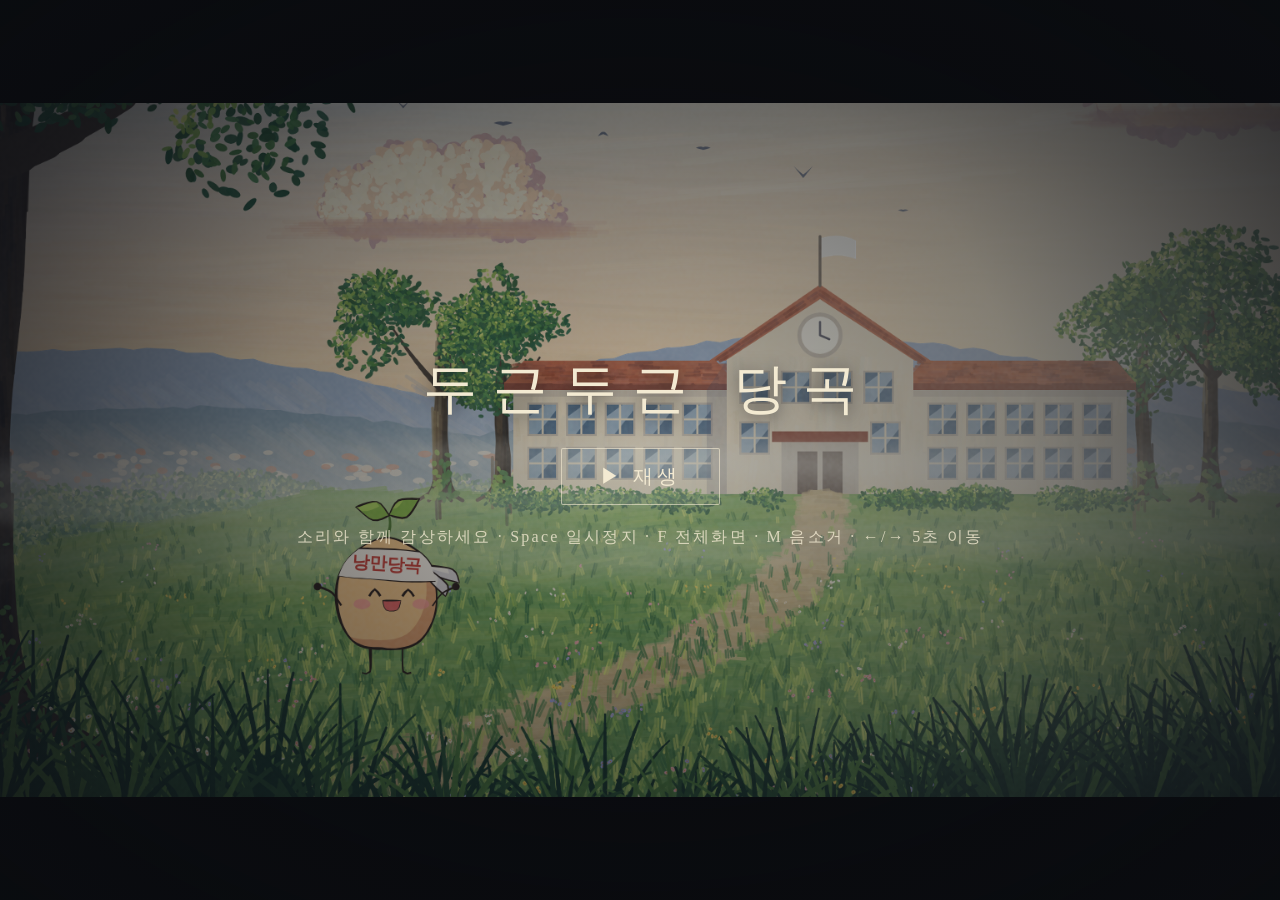
==== commit fb17f974: "두근두근 당곡: 틱 소리 제거, 장면 전환 디졸브, 화질 개선 음악에서 매 박자 울리던 하이햇과 스냅 소리를 빼고 음의 시작을 부드럽게 한다. 샷이 바뀔 때 앞 장면의 마지막 프레" ====
--- a/dugeun-danggok-film/index.html
+++ b/dugeun-danggok-film/index.html
@@ -188,7 +188,7 @@
 }
 
 // ───────────────────────── painted backgrounds: school hill, teachers' room, meadow ─────────────────────────
-const BG = {};
+const BG = {}, BGS = 1.5;   // interior and meadow are painted larger than they are shown, so close shots stay crisp
 const EW = 2400, EH = 1900, IW = 3200, IH = 1040, MW = 6000, MH = 1300, MGY = 905;
 const pathY = x => MGY + 14 * Math.sin(x / 260);
 function wall(g, x, y, w, h, col, R, n) { g.save(); g.beginPath(); g.rect(x, y, w, h); g.clip(); g.fillStyle = rgb(col); g.fillRect(x, y, w, h); const m = Math.min(1, Math.min(w, h) / 60); for (let i = 0; i < (n || w * h / 900); i++) brush(g, x + R() * w, y + R() * h, (20 + R() * 50) * m, (5 + R() * 9) * m, Math.PI / 2 + (R() - .5) * .3, jit(col, R, 9), .5, R); g.restore(); }
@@ -200,8 +200,8 @@
   for (let k = 0; k < 3; k++) { const d = k - 1; limb(g, x, base - h * .5, x + d * h * .22, base - h * .78, w * .35, tp[0], 10); }
   for (let i = 0; i < 16; i++) { const a = R() * TAU, r = Math.sqrt(R()); clump(g, x + Math.cos(a) * h * .36 * r, base - h * .78 + Math.sin(a) * h * .26 * r, h * (.12 + R() * .1), h * (.08 + R() * .07), pal, R, Math.max(5, h * .022), 1.2, 1.1); }
 }
-function skyPaint(w, h, stops, sun, clouds, R, cp) {
-  const c = mkCanvas(w, h), g = c.getContext('2d'); vgrad(g, w, h, stops);
+function skyPaint(w, h, stops, sun, clouds, R, cp, sc) {
+  const c = mkCanvas(w * (sc || 1), h * (sc || 1)), g = c.getContext('2d'); if (sc) g.scale(sc, sc); vgrad(g, w, h, stops);
   for (let i = 0; i < 1100; i++) { const y = R() * h, t = y / h; let col = stops[0][1]; for (let k = 1; k < stops.length; k++) if (t >= stops[k - 1][0] && t <= stops[k][0]) col = mix(stops[k - 1][1], stops[k][1], (t - stops[k - 1][0]) / (stops[k][0] - stops[k - 1][0])); brush(g, R() * w, y, 160 + R() * 320, 16 + R() * 34, (R() - .5) * .16, jit(col, R, 8), .3, R); }
   glow(g, sun[0], sun[1], 1200, sun[2], .7); glow(g, sun[0], sun[1], 420, [255, 250, 226], .85); glow(g, sun[0], sun[1], 110, [255, 255, 246], 1);
   for (let i = 0; i < 70; i++) brush(g, R() * w, R() * h * .5, 200 + R() * 400, 6 + R() * 10, -.1 + (R() - .5) * .1, [255, 246, 230], .22, R);
@@ -259,7 +259,7 @@
   BG.extFG = f;
 }
 function paintInt() {
-  const R = rng(27182), c = mkCanvas(IW, IH), g = c.getContext('2d');
+  const R = rng(27182), c = mkCanvas(IW * BGS, IH * BGS), g = c.getContext('2d'); g.scale(BGS, BGS);
   wall(g, 0, 0, IW, 540, [230, 218, 190], R, 2600); wall(g, 0, 520, IW, 200, [156, 116, 84], R, 1500);
   for (let x = 0; x < IW; x += 64) { g.fillStyle = 'rgba(90,60,44,.35)'; g.fillRect(x + (R() - .5) * 4, 524, 3, 196); } g.fillStyle = 'rgb(120,86,62)'; g.fillRect(0, 512, IW, 14);
   wall(g, 0, 720, IW, 320, [124, 100, 84], R, 1400);
@@ -292,7 +292,7 @@
 }
 function paintMeadow() {
   const R = rng(16180);
-  let c = skyPaint(MW, MH, [[0, [116, 172, 218]], [.3, [170, 208, 230]], [.5, [226, 236, 232]], [1, [240, 240, 224]]], [5200, 520, [255, 250, 226]], [[500, 300, 620, 280, 0], [1700, 220, 480, 200, 0], [2900, 340, 700, 300, 0], [4100, 240, 520, 220, 0], [5500, 180, 420, 170, 0], [1100, 470, 300, 110, 0], [3500, 500, 320, 110, 0]], R, [[[156, 178, 212], [226, 228, 232], [255, 252, 244], [186, 200, 220]]]);
+  let c = skyPaint(MW, MH, [[0, [116, 172, 218]], [.3, [170, 208, 230]], [.5, [226, 236, 232]], [1, [240, 240, 224]]], [5200, 520, [255, 250, 226]], [[500, 300, 620, 280, 0], [1700, 220, 480, 200, 0], [2900, 340, 700, 300, 0], [4100, 240, 520, 220, 0], [5500, 180, 420, 170, 0], [1100, 470, 300, 110, 0], [3500, 500, 320, 110, 0]], R, [[[156, 178, 212], [226, 228, 232], [255, 252, 244], [186, 200, 220]]], 1.3);
   let g = c.getContext('2d');
   for (const [by, col, hh, ph] of [[640, [150, 180, 206], 150, 2], [680, [126, 164, 170], 90, 5]]) { g.fillStyle = rgb(col); g.beginPath(); g.moveTo(0, MH); for (let x = 0; x <= MW; x += 20) g.lineTo(x, by - hh * (.3 + .7 * Math.abs(Math.sin(x * .0021 + ph) * Math.cos(x * .0009 + ph * 2)))); g.lineTo(MW, MH); g.fill(); for (let i = 0; i < 700; i++) brush(g, R() * MW, by - R() * hh * .6 + 30, 40 + R() * 60, 6 + R() * 8, .4 + R() * .4, jit(mix(col, [236, 236, 226], R() * .5), R, 6), .35, R); }
   // tiny school far away
@@ -438,13 +438,13 @@
 const cv = document.getElementById('c'), ctx = cv.getContext('2d'); let RS = 1; cv.width = W; cv.height = H;
 function ST(a, b, c, d, e, f) { ctx.setTransform(a * RS, b * RS, c * RS, d * RS, e * RS, f * RS); }
 function setRS(r) { RS = r; cv.width = Math.round(W * r); cv.height = Math.round(H * r); }
-const soft = mkCanvas(W / 8, H / 8), sg = soft.getContext('2d'), END = 135.4;
+const soft = mkCanvas(W / 8, H / 8), sg = soft.getContext('2d'), END = 127.6;
 function tr(t, keys, ease) { if (t <= keys[0][0]) return keys[0][1]; for (let i = 1; i < keys.length; i++) if (t < keys[i][0]) { const a = keys[i - 1], b = keys[i]; let u = (t - a[0]) / (b[0] - a[0]); if (ease) u = sstep(u); return lerp(a[1], b[1], u); } return keys[keys.length - 1][1]; }
 const hopA = (v, t0, d, h) => v > t0 && v < t0 + d ? Math.sin((v - t0) / d * Math.PI) * h : 0;
 const popK = (v, t0) => v < t0 ? 0 : v < t0 + .09 ? .6 : v < t0 + .18 ? 1.16 : v < t0 + .27 ? .95 : 1;
 const q2 = v => Math.floor(v * 12) / 12;
-function begin() { ST(1, 0, 0, 1, 0, 0); ctx.globalAlpha = 1; ctx.globalCompositeOperation = 'source-over'; sg.clearRect(0, 0, W / 8, H / 8); }
-function img(im, ox, oy, p, ax, ay) { const z = cam.z, ex = ax + (cam.x - ax) * p, ey = ay + (cam.y - ay) * p; ST(z, 0, 0, z, W / 2 - ex * z, H / 2 - ey * z); ctx.drawImage(im, ox, oy); ST(1, 0, 0, 1, 0, 0); }
+function begin() { ctx.imageSmoothingQuality = 'high'; ST(1, 0, 0, 1, 0, 0); ctx.globalAlpha = 1; ctx.globalCompositeOperation = 'source-over'; sg.clearRect(0, 0, W / 8, H / 8); }
+function img(im, ox, oy, p, ax, ay, sc) { const z = cam.z, ex = ax + (cam.x - ax) * p, ey = ay + (cam.y - ay) * p, k = sc || 1; ST(z / k, 0, 0, z / k, W / 2 - ex * z, H / 2 - ey * z); ctx.drawImage(im, ox * k, oy * k); ST(1, 0, 0, 1, 0, 0); }
 function mist(y0, h, a, speed, t, ww) { if (a <= .01) return; const z = cam.z, wd = 3400; ST(z, 0, 0, z, W / 2 - cam.x * z, H / 2 - cam.y * z); ctx.globalAlpha = a; const off = ((t * speed) % wd + wd) % wd; for (let x = -wd + off - 400; x < ww + 400; x += wd) ctx.drawImage(BG.mist, x, y0, wd, h); ctx.globalAlpha = 1; ST(1, 0, 0, 1, 0, 0); }
 function sglow(x, y, r, col, a, sy) { glow(sg, x / 8, y / 8, Math.max(1, r / 8), col, a, sy); }
 function wglow(wx, wy, r, col, a, sy) { const s = SCR(wx, wy); sglow(s[0], s[1], r * cam.z, col, a, sy); }
@@ -465,7 +465,7 @@
 // ── exterior: dawn opening / catching the page / golden finale
 function sceneExt(t, f, u, mode) {
   const v = q2(u), fin = mode === 'final'; let cy = 1330, cx = 1200, z = 1;
-  if (mode === 'dawn') cy = lerp(570, 1330, sstep((u - 1) / 5.5)); else cy = lerp(1330, 650, sstep((u - 4.7) / 5.2));
+  if (mode === 'dawn') cy = lerp(570, 1330, sstep((u - 1) / 5.5)); else cy = lerp(1330, 1262, sstep((u - 4) / 4));
   cam.x = cx; cam.y = cy; cam.z = z; WARM = fin ? 1 : .15; CEL.lw = 3; CEL.amp = .9; begin();
   img(fin ? BG.skyB : BG.skyA, 0, 0, .5, 1200, 1330);
   // small birds far away
@@ -480,12 +480,12 @@
   } else {
     // finale: everyone gathers, the kite goes up on the one golden line
     const cast = [['gori', 520, -1], ['ttukttak', 700, -1], ['doran', 880, -1], ['dugeun', 1060, -1], ['arong', 1440, 1], ['chorong', 1620, 1], ['mongsil', 1810, 1]];
-    const q = v - 4, flying = q > 0, kx = flying ? 1250 + 560 * sstep(q / 6) + 70 * Math.sin(q * .8) : 1250, ky = flying ? 1570 - 1270 * (1 - Math.exp(-q * .55)) + 26 * Math.sin(q * 1.3) : GYe;
+    const q = v - 4, flying = q > 0, kx = flying ? 1250 + 740 * sstep(q / 5) + 40 * Math.sin(q * .8) : 1250, ky = flying ? 1570 - 450 * (1 - Math.exp(-q * .6)) + 22 * Math.sin(q * 1.3) : GYe;
     let hand = [1090, 1560];
     cast.forEach(([k, x, side], i) => { const arr = .5 + i * .28, e = clamp((v - arr) / 1.5, 0, 1), px = x + side * (1 - sstep(e)) * 820 * (side < 0 ? 1 : 1) * (side < 0 ? -1 : 1) * -1 * side * side * (side < 0 ? -1 : 1), P = { flip: 1 };
       const xx = x + (side < 0 ? -1 : 1) * (1 - sstep(e)) * 820; if (e < 1 && v >= arr) P.walk = xx / 60; if (v < arr) return;
       P.look = flying ? [clamp((kx - x) / 500, -1, 1), -1] : v > 2.9 ? [clamp((1250 - x) / 300, -1, 1), 0] : [side < 0 ? .6 : -.6, 0];
-      if (v > 3 && v < 4) P.lean = -.06 * Math.sin((v - 3) * 9); if (flying) { P.expr = 'joy'; const wv = Math.floor(v * 4 + i) % 2; P.aR = 1.7 + wv * .6; P.aL = k === 'dugeun' ? .3 : 1.5 + (1 - wv) * .6; P.hop = hopA((v + i * .37) % 1.8, 0, .4, 22); } if (k === 'dugeun') { P.sprout = Math.sin(v * 4) * .6; if (flying || v > 2.6) P.aR = 2.2; }
+      if (v > 3 && v < 4) P.lean = -.06 * Math.sin((v - 3) * 9); if (v > 2.6) P.expr = 'joy'; if (flying) { const wv = Math.floor(v * 4 + i) % 2; P.aR = 1.7 + wv * .6; P.aL = k === 'dugeun' ? .3 : 1.5 + (1 - wv) * .6; P.hop = hopA((v + i * .37) % 1.8, 0, .4, 22); } if (k === 'dugeun') { P.sprout = Math.sin(v * 4) * .6; if (flying || v > 2.6) P.aR = 2.2; }
       const r = actor(k, xx, GYe + (i % 2) * 14, 1.42 + (i % 3) * .06, P); if (k === 'dugeun') hand = r.handR; });
     if (v > 2.2) { const sw = v < 4 ? Math.sin(v * 10) * .12 * ramp(v, 3, 4) : .25 * Math.sin(q * 1.1) + .15, sc = flying ? lerp(1.6, 1.15, sstep(q / 5)) : 1.6;
       const pts = []; for (let i = 0; i <= 14; i++) { const a = i / 14; pts.push([lerp(hand[0], kx, a), lerp(hand[1], ky - 4, a) + Math.sin(a * Math.PI) * (flying ? 60 + 60 * Math.min(1, q / 3) : 8)]); } goldLine(pts, 3.2);
@@ -494,76 +494,22 @@
   }
   img(BG.extFG, 0, 1600, 1.1, 1200, 1330);
   if (fin) { for (let i = 0; i < 22; i++) { const a = u - (2.8 + hash(i * 3) * 9); if (a < 0) continue; const sp = 140 + hash(i * 5) * 150, ph = hash(i * 7) * 6, x = hash(i * 11) * (W + 600) - 100 + Math.sin(a * 1.7 + ph) * (90 + hash(i) * 110) - a * 50, y = -90 + a * sp + Math.cos(a * 1.7 + ph) * 46; if (y > H + 100) continue; drawLeaf(ctx, x, y, 20 + hash(i * 13) * 30, a * 2.1 + ph, Math.floor(a * 8) + i); }
-    title('AI를 잘 가르치는 AI중점학교를 넘어,', 450, 60, ramp(u, 10.6, 11.4) * (1 - ramp(u, 15.6, 16.2)), FONT2); title('AI 시대의 미래교육을 하는 학교로', 560, 90, ramp(u, 11.6, 12.4) * (1 - ramp(u, 15.6, 16.2)), FONT2);
-    title('두근두근 당곡 프로젝트', 450, 60, ramp(u, 16.5, 17.2), FONT2); title('감사합니다! :)', 566, 104, ramp(u, 17, 17.7), FONT2); }
-  finish(f, fin ? 1 : .5, mode === 'dawn' ? 1 - u / 1.5 : fin ? ramp(u, 19.6, 21.2) : 0);
+}
+  finish(f, fin ? 1 : .5, mode === 'dawn' ? 1 - u / 1.5 : 0); if (fin) endTitle(u);
   if (mode === 'dawn') { const a = ramp(u, 1.6, 2.6) * (1 - ramp(u, 7.4, 8.4)); title('두근두근 당곡', 300, 124, a, FONT2); title('프로그램 설계부터 개별화된 생기부까지', 420, 46, a, FONT); }
 }
 // ── teachers' room
 function deskBase(t, f, cx, cy, z, dusk) {
-  cam.x = cx; cam.y = cy; cam.z = z; WARM = dusk ? .5 : .1; CEL.lw = 3; CEL.amp = .9; begin(); img(BG.int, 0, 0, 1, 0, 0);
+  cam.x = cx; cam.y = cy; cam.z = z; WARM = dusk ? .5 : .1; CEL.lw = 3; CEL.amp = .9; begin(); img(BG.int, 0, 0, 1, 0, 0, BGS);
   if (dusk) { tintAll([96, 104, 170], .62, 'multiply'); }
-}
-function sceneFlow(t, f, u) {
-  const v = q2(u), dx = 500, Y = 702, names = ['설계', '기안문', '운영계획서', '출석', '설문', '결과 보고', '학교 양식'], cols = [[126, 170, 226], [240, 150, 130], [150, 200, 150], [246, 206, 110], [190, 170, 236], [240, 150, 130], [150, 200, 150]];
-  deskBase(t, f, lerp(790, 1090, sstep(u / 5)) - 230 * sstep((u - 5.2) / 1.6), 500, 1.3);
-  stack(ctx, dx - 170, Y, 120, Math.max(4, 44 - Math.floor(Math.max(0, v - 1) * 9)), 3);
-  const ly = x => 560 - (x - 560) * .13 + Math.sin((x - 560) / 1160 * Math.PI) * 26, last = Math.min(7, Math.floor((v - 1.2) / .55) + 1), ex = v < 1 ? 0 : Math.min(1720, 760 + (v - 1) * 240);
-  if (ex > 0) { const pts = []; for (let x = 560; x <= ex; x += 30) pts.push([x, ly(x)]); goldLine(pts, 3.4); }
-  for (let i = 0; i < 7; i++) { const t0 = 1.2 + i * .55, k = popK(v, t0); if (k <= 0) continue; const x = 790 + i * 132, sw = Math.sin((v - t0) * 5) * .16 * Math.exp(-(v - t0) * 1.5); sheet(ctx, x + sw * 50, ly(x) + 66 * k, 90 * k, 116 * k, sw, { head: cols[i], lines: 4, seed: i + 3, label: k > .9 ? names[i] : null, lpx: 21 }); const c = SCR(x, ly(x) + 4); ctx.fillStyle = 'rgb(150,110,80)'; ctx.fillRect(c[0] - 4 * cam.z, c[1] - 9 * cam.z, 8 * cam.z, 20 * cam.z); if (v - t0 < .3) sparkle(ctx, x + 50, ly(x) + 10, 20, i); }
-  if (v > .6) sheet(ctx, 640, Y - 62 * popK(v, .6), 92 * popK(v, .6), 120 * popK(v, .6), -.05, { head: [120, 180, 130], lines: 4, seed: 1, label: '교육계획서', lpx: 20, labelUp: true });
-  const inv = v > 5.6, fly = clamp((v - 7.3) / 1.1, 0, 1);
-  const tt = actor('ttukttak', dx + 20, Y, 1.35, { expr: inv ? 'joy' : v < .6 ? 'worry' : 'smile', look: inv ? [-.5, -.4] : v < .6 ? [-1, -.6] : [clamp(.3 + last * .1, 0, 1), -.3], handle: v > .6 && v < 1.2 ? (Math.floor(v * 12) % 2) * 5 : 0, aR: v > 1 && !inv ? 1.5 : .2, aL: inv && fly < .1 ? 2.3 : .2, hop: hopA(v, 5.6, .35, 22) });
-  if (inv && fly < 1) { const ex0 = tt.handL[0] - 10, ey0 = tt.handL[1] - 34, x = lerp(ex0, dx - 760, fly * fly), y = ey0 - Math.sin(fly * 3) * 60; if (fly > 0) { const pts = []; for (let i = 0; i <= 10; i++) pts.push([lerp(ex0, x, i / 10), ey0 - Math.sin(fly * 3 * i / 10) * 60]); goldLine(pts, 3); } sheet(ctx, x, y, 84, 58, -.1 + fly * .5, { lines: 2, seed: 60, head: [250, 214, 120] }); wglow(x, y, 90, [255, 232, 150], .5); }
-  say(ctx, dx + 130, 370, ['두근몽에게', '모집 안내 보내기'], [255, 250, 232], v > 5.8 && v < 8.6 ? popK(v, 5.8) : 0, 1);
-  finish(f, .4, 0);
-}
-function sceneLocal(t, f, u) {
-  const v = q2(u), dx = 2000, Y = 702, lp = [dx + 60, Y]; deskBase(t, f, dx + 40 + u * 4, 524, 1.45, true);
-  // the teacher's PC
-  cel(ctx, [SCR(lp[0] - 86, Y - 2, 1), SCR(lp[0] + 86, Y - 2, 1), SCR(lp[0] + 74, Y - 14, 1), SCR(lp[0] - 74, Y - 14, 1)], { fill: 'rgb(170,176,190)', lw: .9, seed: 2 });
-  const blink = v > 1.8 && v < 2.1 || v > 6.9 && v < 7.2; cel(ctx, [SCR(lp[0] - 72, Y - 14, 1), SCR(lp[0] + 72, Y - 14, 1), SCR(lp[0] + 78, Y - 118, 1), SCR(lp[0] - 78, Y - 118, 1)], { fill: 'rgb(120,128,150)', lw: 1, seed: 3 });
-  cel(ctx, [SCR(lp[0] - 64, Y - 22, 1), SCR(lp[0] + 64, Y - 22, 1), SCR(lp[0] + 69, Y - 110, 1), SCR(lp[0] - 69, Y - 110, 1)], { fill: blink ? 'rgb(255,250,220)' : 'rgb(206,232,244)', lw: .5, seed: 4 }); wtext(ctx, lp[0], Y - 66, '교사 PC', 24, 'rgb(70,84,110)'); wglow(lp[0], Y - 66, blink ? 240 : 150, [200, 226, 255], blink ? .7 : .4);
-  const ch = actor('chorong', dx - 250, Y, 1.35, { lit: true, look: [.8, 0], expr: v > 7 ? 'joy' : 'smile', hop: hopA(v, 7.1, .35, 18) }); wglow(ch.top[0], ch.top[1] + 20, 330, [255, 226, 150], .7); wglow(dx - 60, Y - 30, 560, [255, 214, 140], .38, .5);
-  const pick = v > 5.6, P = { look: v < 1 ? [-.3, .5] : v < 2 ? [.8, .2] : v < 4.2 ? [.9, -.4] : v < 4.9 ? [.5, -.7] : v < 5.6 ? [1, -.7] : [.5, -.6], aR: v < 1.8 ? 1.3 : pick && v < 6.4 ? 2.2 : .2, expr: v > 7 ? 'joy' : 'smile', hop: hopA(v, 5.6, .32, 22) + hopA(v, 7.1, .35, 18) };
-  const dr = actor('doran', dx - 100, Y, 1.35, P);
-  if (v < 1.8) { const e = clamp((v - 1) / .8, 0, 1); sheet(ctx, lerp(dr.handR[0] + 16, lp[0], e), lerp(dr.handR[1] - 30, Y - 70, e), 54 * (1 - e * .6), 70 * (1 - e * .6), -.1, { lines: 3, seed: 9 }); }
-  const g = actor('gori', dx + 300, Y, 1.35, { look: [-.7, -.3], aL: v > 3.2 ? 2.2 : .2, aR: v > 3.5 ? 2.2 : .2, expr: v > 7 ? 'joy' : 'smile', hop: hopA(v, 3.1, .3, 16) + hopA(v, 7.2, .35, 18) });
-  const A = [dx + 210, Y - 250], B = [dx + 370, Y - 250];
-  if (v > 3.2) { const k = popK(v, 3.2), e = clamp((v - 6.2) / .7, 0, 1), x = lerp(A[0], lp[0], sstep(e)), y = lerp(A[1], Y - 70, sstep(e)) - Math.sin(e * Math.PI) * 60, sc = k * (1 - e * .65); if (pick && e < 1) wglow(x, y, 130, [255, 236, 150], .6); if (e < 1) sheet(ctx, x, y, 96 * sc, 124 * sc, -.05, { head: [126, 170, 226], lines: 5, seed: 11, label: e > 0 ? null : '1안', lpx: 24, labelUp: true }); }
-  if (v > 3.5) { const k = popK(v, 3.5), a = Math.max(0, v - 6.1); if (a < 1.2) sheet(ctx, B[0] + a * 40, B[1] + a * a * 420, 96 * k, 124 * k, .05 + a * 2.2, { head: [240, 150, 130], lines: 5, seed: 12, label: a > 0 ? null : '2안', lpx: 24, labelUp: true, fore: a > 0 ? .4 + .6 * Math.abs(Math.cos(a * 8)) : 1 }); }
-  finish(f, .2, 0);
-}
-function sceneTree(t, f, u) {
-  const v = q2(u), GY2 = 906, soil = [5090, 912]; cam.x = 5010 - 70 * (1 - sstep(u / 10)); cam.y = 690; cam.z = 1.25; WARM = .15; CEL.lw = 3; CEL.amp = .9; begin();
-  img(BG.mead, 0, 0, 1, 0, 0);
-  const aut = ramp(v, 4.8, 5.6) * (1 - ramp(v, 6.3, 6.9)), win = ramp(v, 6.3, 6.9) * (1 - ramp(v, 7.6, 8.3));
-  if (aut > 0) tintAll([255, 150, 60], .42 * aut); if (win > 0) { tintAll([170, 200, 255], .5 * win); ctx.fillStyle = `rgba(244,248,255,${.22 * win})`; ctx.fillRect(0, 0, W, H); }
-  // the leaf that carries one line of feedback
-  const e = clamp((v - .4) / 1.8, 0, 1); if (v > .4 && v < 4.9) { const lx = lerp(4770, soil[0], e) + Math.sin(e * 10) * 50 * (1 - e), ly = lerp(640, soil[1] - 8, e * e) - Math.sin(e * Math.PI) * 190, s = SCR(lx, ly); drawLeaf(ctx, s[0], s[1], 30, e < 1 ? Math.sin(e * 12) * 1.2 : .15, e < 1 ? Math.floor(v * 8) : 0, [236, 196, 96]); if (e >= 1) { wglow(lx, ly, 120, [255, 230, 150], ramp(v, 2.4, 3) * .8); for (let i = 0; i < 5; i++) sparkle(ctx, lx + Math.cos(i * 1.3 + v * 3) * 70, ly - 30 + Math.sin(i * 1.3 + v * 3) * 36, 12 * ramp(v, 2.5, 2.8), i + Math.floor(v * 6)); } }
-  // sapling through the seasons
-  if (v > 5) { const g = easeOut((v - 5) / 3.4), hgt = 250 * g, top = [soil[0] + 14 * g, soil[1] - hgt], q = k => [soil[0] + Math.sin(k * 3) * 10 * g + 14 * g * k, soil[1] - hgt * k]; cel(ctx, [0, .25, .5, .75, 1].map(k => SCR(...q(k))), { closed: false, lw: 1.5 + g, line: 'rgb(96,132,70)', seed: 4, taper: 0 });
-    for (let i = 0; i < 7; i++) { const k0 = .2 + i * .12; if (g < k0) continue; const p = q(Math.min(1, k0 + .04)), m = i % 2 ? 1 : -1, sz = 26 * clamp((g - k0) * 5, 0, 1), s = SCR(p[0] + m * sz * .9, p[1] - sz * .3); drawLeaf(ctx, s[0], s[1], sz, m > 0 ? -.4 : Math.PI + .4, 0, [170, 214, 104]); }
-    if (v > 8.6) for (let i = 0; i < 6; i++) { const p = q(.45 + i * .1); flowerC(ctx, p[0] + (i % 2 ? 30 : -30), p[1] + 6, popK(v, 8.6 + i * .09), i + 2); } wglow(top[0], top[1], 160, [255, 240, 170], .35 * g); }
-  sign(ctx, 5210, GY2 + 6, '2027', popK(v, 8.4));
-  const cheer = v > 9;
-  actor('mongsil', 4530, GY2 - 2, 1.5, { look: v < 2.2 ? [.3, -.8] : [.9, .1], expr: cheer ? 'joy' : 'smile', aL: cheer ? 2.2 : .2, aR: cheer ? 2.2 : .2, hop: hopA(v, 9.2, .4, 26) + hopA(v, 9.9, .4, 20) });
-  actor('dugeun', 4710, GY2, 1.5, { look: v < 2.2 ? [.7, -.5] : v > 9.4 ? [-.9, 0] : [.9, .2], aR: v < .9 ? 2.3 : cheer ? 2.2 : .2, aL: cheer ? 2.2 : .2, expr: cheer ? 'joy' : 'smile', hop: hopA(v, 9.05, .4, 26) + hopA(v, 9.75, .4, 20) });
-  if (v > 8.8) { const e2 = clamp((v - 8.8) / 1.7, 0, 1), nx = lerp(4000, 4370, sstep(e2)); actor('dugeun', nx, GY2 + 4, 1.08, { band: false, look: [.8, -.2], walk: e2 < 1 ? nx / 44 : null, expr: e2 >= 1 ? 'joy' : 'smile', aR: e2 >= 1 ? 2.1 : .2, sprout: Math.sin(v * 5) * .6, hop: hopA(v, 10.6, .35, 18) }); }
-  actor('ttukttak', 4890, GY2 + 2, 1.5, { look: v < 2.2 ? [0, -.8] : [.9, .2], aR: v > 4 && v < 5.4 ? 2.2 : cheer ? 2.2 : .2, aL: cheer ? 2.2 : .2, sq: v > 4.1 && v < 4.25 ? .9 : 1, expr: cheer || (v > 4 && v < 5.4) ? 'joy' : 'smile', hop: hopA(v, 4, .3, 20) + hopA(v, 9.3, .4, 26) + hopA(v, 10, .4, 20) });
-  say(ctx, 4800, 560, ['“설명이 조금 빨랐어요”'], [252, 226, 200], v > .5 && v < 2.5 ? popK(v, .5) : 0, 1); bubble(ctx, 5080, 700, 'AI 개선안', [224, 214, 250], v > 2.6 && v < 4 ? popK(v, 2.6) : 0); bubble(ctx, 5080, 700, '선생님 승인', [254, 236, 190], v > 4 && v < 5.4 ? popK(v, 4) : 0);
-  // seasonal drift: leaves, snow, petals
-  for (let i = 0; i < 26; i++) { const a = (v * .6 + hash(i)) % 1, x = 4200 + hash(i * 3) * 1900 + Math.sin(a * 9 + i) * 40 - a * 120, y = 100 + a * 900, s = SCR(x, y); if (aut > .2) drawLeaf(ctx, s[0], s[1], 9, a * 9 + i, Math.floor(v * 8) + i, i % 2 ? [236, 160, 80] : [226, 110, 70]); else if (win > .2) { ctx.fillStyle = `rgba(255,255,255,${.9 * win})`; ctx.beginPath(); ctx.arc(s[0], s[1], 3 + (i % 3), 0, TAU); ctx.fill(); } else if (v > 8.3 && i < 12) drawLeaf(ctx, s[0], s[1], 7, a * 9 + i, Math.floor(v * 8) + i, [250, 206, 216]); }
-  img(BG.meadFG, 0, 1040, 1.12, cam.x, 690);
-  finish(f, .5, 0);
 }
 // ───────────────────────── sound (synthesised) ─────────────────────────
 let AC = null, OUT = null, NB = null, nodes = [];
 function env(g, when, pts) { g.setValueAtTime(pts[0][1], when + pts[0][0]); for (let i = 1; i < pts.length; i++) g.linearRampToValueAtTime(pts[i][1], when + pts[i][0]); }
 function nz(w, dur, type, f0, f1, q, pts) { const s = AC.createBufferSource(); s.buffer = NB; s.loop = true; const fl = AC.createBiquadFilter(); fl.type = type; fl.Q.value = q; fl.frequency.setValueAtTime(f0, w); fl.frequency.exponentialRampToValueAtTime(Math.max(20, f1), w + dur); const g = AC.createGain(); env(g.gain, w, pts); s.connect(fl).connect(g).connect(OUT); s.start(w); s.stop(w + dur + .1); nodes.push(s); }
 function tone(w, dur, type, f0, f1, pts) { const o = AC.createOscillator(); o.type = type; o.frequency.setValueAtTime(f0, w); o.frequency.exponentialRampToValueAtTime(Math.max(10, f1), w + dur); const g = AC.createGain(); env(g.gain, w, pts); o.connect(g).connect(OUT); o.start(w); o.stop(w + dur + .1); nodes.push(o); }
-const pluck = (w, fq, vol, d) => { tone(w, d || .9, 'triangle', fq, fq, [[0, 0], [.012, vol], [.18, vol * .35], [d || .9, 0]]); tone(w, .5, 'sine', fq * 2, fq * 2, [[0, 0], [.01, vol * .3], [.5, 0]]); };
-const pop = (w, fq) => tone(w, .14, 'sine', fq, fq * 1.6, [[0, 0], [.01, .07], [.14, 0]]);
+const pluck = (w, fq, vol, d) => { tone(w, d || .9, 'triangle', fq, fq, [[0, 0], [.022, vol], [.2, vol * .35], [d || .9, 0]]); tone(w, .5, 'sine', fq * 2, fq * 2, [[0, 0], [.022, vol * .3], [.5, 0]]); };
+const pop = (w, fq) => tone(w, .2, 'sine', fq, fq * 1.5, [[0, 0], [.03, .045], [.2, 0]]);
 const flut = (w, n) => { for (let i = 0; i < n; i++) nz(w + i * .09, .07, 'bandpass', 1800, 1100, 2, [[0, 0], [.015, .04], [.07, 0]]); };
 const pad = (w, dur, vol, fqs) => { for (const fq of fqs) { tone(w, dur, 'sine', fq, fq, [[0, 0], [dur * .3, vol], [dur * .75, vol], [dur, 0]]); tone(w, dur, 'triangle', fq * 1.003, fq * 1.003, [[0, 0], [dur * .4, vol * .25], [dur, 0]]); } };
 // ───────────────────────── player ─────────────────────────
@@ -573,7 +519,7 @@
 function loop() {
   requestAnimationFrame(loop); if (!playing) return; const t = nowT(), f = Math.floor(t * FPS);
   if (t >= END) { playing = false; base = 0; ui.style.display = 'flex'; btn.textContent = '↻  다시 보기'; return; }
-  if (f !== lastF) { if (lastF >= 0 && f - lastF > 1 && f - lastF < 12) slow += f - lastF - 1; else slow = Math.max(0, slow - .25); if (slow > 30 && RS > .5) { setRS(RS > .8 ? .8 : RS > .66 ? .66 : .5); slow = 0; } lastF = f; render(t); bar.style.width = (t / END * 100) + '%'; }
+  if (f !== lastF) { if (lastF >= 0 && f - lastF > 1 && f - lastF < 12) slow += f - lastF - 1; else slow = Math.max(0, slow - .25); if (slow > 70 && RS > .7) { setRS(.8 > RS - .01 ? .7 : .8); slow = 0; } lastF = f; render(t); bar.style.width = (t / END * 100) + '%'; }
 }
 function play(from) {
   base = from || 0; lastF = -1;
@@ -592,7 +538,7 @@
 setTimeout(() => {
   paintExt(); paintInt(); paintMeadow(); mkGrain();
   window.__bench = () => { render(56); const a = performance.now(); for (let i = 1; i <= 5; i++) { render(56 + i / 24); ctx.getImageData(0, 0, 1, 1); } return (performance.now() - a) / 5; };
-  { const q = new URLSearchParams(location.search).get('rs'); if (q) setRS(+q); else { const ms = window.__bench(); if (ms > 38) setRS(ms > 95 ? .5 : ms > 60 ? .66 : .8); } render(8.6); }
+  { const q = new URLSearchParams(location.search).get('rs'); if (q) setRS(+q); else { window.__bench(); const ms = window.__bench(); if (ms > 80) setRS(.8); } render(8.6); }
   msg.style.display = 'none'; btn.style.display = 'inline-block';
   const q = new URLSearchParams(location.search).get('t'); if (q !== null) { ui.style.display = 'none'; render(+q); }
   window.__ready = true; loop();
@@ -600,20 +546,6 @@
 
 // ───────────────────────── the story: one student, two teachers, one line ─────────────────────────
 // 두근몽(학생) · 도란(담임) · 뚝딱(프로그램 담당) · 고리(짝) · 아롱(후기 설문) · 초롱(생기부) · 몽실(학교)
-const SHOTS = [[0, 'dawn'], [8.6, 'c1'], [15, 'c2'], [22, 'pick'], [31, 'c3'], [41, 'flow'], [50, 'class'], [70, 'review'], [78, 'record'], [86, 'local'], [94.5, 'c4'], [102.5, 'tree'], [114, 'final']];
-const SUBS = [
-  [9, 14.6, '상담은 늘, 처음부터 묻는 것으로 시작했습니다'],
-  [15.4, 18.6, '프로그램 담당 선생님은 같은 내용을 계획서에, 안내문에, 기록에 다시 쓰고'], [18.9, 21.7, '좋은 프로그램을 열어도, 꼭 맞는 학생에게 닿기 어려웠습니다'],
-  [22.5, 26.4, '탐색 앱에서 마음이 가는 그림을 고르고, 끌린 이유를 남깁니다'], [28.2, 30.8, '그 한 줄이, 선생님에게 먼저 닿습니다'],
-  [31.4, 35, '담임 선생님은 상담 전에 학생의 관심을 먼저 봅니다'], [35.4, 40.6, '여러 부서의 프로그램 가운데, 그 학생에게 맞는 것을 골라 담아 줍니다'],
-  [41.4, 45.4, '담당 선생님의 문서는 교육계획서 하나에서 설계, 기안문, 운영계획서로 이어지고'], [45.8, 49.7, '담기는 신청이 아니라 연결입니다 — 모집 때 담당 선생님이 먼저 안내합니다'],
-  [50.4, 54.2, '수학·정보 융합 프로젝트 — 우리 학교 전력 사용량을 직접 분석합니다'], [54.6, 59.8, '선생님의 피드백 한마디에, 학생은 계산 기준을 바꾸고'], [60.2, 64.6, '짝에게 이유를 설명하며 결론을 다시 세웁니다'], [65, 69.7, '선생님은 그 과정을 출석과 함께 관찰 메모로 남깁니다'],
-  [70.4, 73.8, '프로그램이 끝나면, 학생은 짧은 후기를 남깁니다'], [74.2, 77.7, '좋았던 점은 다음 상담으로, 아쉬운 점은 내년 개선으로 이어집니다'],
-  [78.4, 81.8, '확인한 관찰과 결과물로, 학생마다 다른 생기부 초안이 써집니다'], [82.1, 85.7, 'AI는 초안을 쓰고 — 읽고, 고치고, 확인하는 것은 선생님입니다'],
-  [86.4, 89.8, '학급 기록은 웹에 올리지 않고, 교사 PC 안에서만 다룹니다'], [90.1, 94.2, '분량이 넘치면 AI가 두 안을 내고, 고르는 것은 담임 선생님입니다'],
-  [95, 98.4, '다음 상담은, 실제 경험에서 시작합니다'], [98.8, 102.2, '학생의 다음 질문도 거기서 자랍니다'],
-  [103, 106.6, '아쉬웠던 한 줄은 선생님 의견과 만나 AI 개선안이 되고'], [106.9, 110.4, '선생님이 승인하면 2027 교육계획서에 담깁니다'], [110.7, 113.7, '담당자가 바뀌어도, 다음 학생에게 개선은 남습니다'],
-  [114.5, 118.6, '앱은 따로, 경험은 이어서'], [121.4, 124.3, 'AI는 조언하고, 확인은 선생님이 합니다']];
 const FLY = [[126, 170, 226], [240, 150, 130], [150, 200, 150], [246, 206, 110], [190, 170, 236]], Yd = 702, Sd = 1.35;
 function boardFlyers() { const b = BG.board; for (let i = 0; i < 12; i++) sheet(ctx, b[0] + 52 + (i % 4) * 76, b[1] + 58 + Math.floor(i / 4) * 92, 58, 74, (hash(i * 7) - .5) * .22, { head: FLY[i % 5], lines: 3, seed: i, lw: .6 }); }
 function mark(x, y, ch, k, col) { if (k > 0) wtext(ctx, x, y - k * 10, ch, 64 * k, col || 'rgb(255,246,220)', { stroke: 'rgb(70,50,44)', rot: .12 }); }
@@ -677,38 +609,9 @@
   if (e >= 1) wtext(ctx, bx, Yd - 150 - popK(v, 6) * 6, '담아 주기', 26 * popK(v, 6), 'rgb(255,246,220)', { stroke: 'rgb(84,60,48)' });
   finish(f, .45, 0);
 }
-// the programme itself: feedback changes the student's thinking
-function sceneClass(t, f, u) {
-  const v = q2(u), b = BG.board, c1 = [b[0] + 86, b[1] + 150], c2 = [b[0] + 244, b[1] + 150]; deskBase(t, f, 1390 + u * 2.5, 478, 1.32);
-  chart(ctx, c1[0], c1[1], 0, popK(v, .3), '공간별 총량'); chart(ctx, c2[0], c2[1], 1, popK(v, 10.5), '좌석당·시간대별'); if (v > 10.5 && v < 11.2) sparkle(ctx, c2[0] + 70, c2[1] - 90, 26 * popK(v, 10.5), 4);
-  const think = v > 4.6 && v < 7, work = v >= 7 && v < 10.5, tell = v >= 11 && v < 14.6, conc = v >= 14.8, cheer = v > 17.8;
-  sheet(ctx, 1100, Yd - 8, 110, 76, .05, { fore: .34, lines: work ? 4 : 2, grow: work ? (v - 7) / 3 : 1, seed: 70 });
-  // 짝
-  actor('gori', 985, Yd, Sd, { look: work ? [.8, .6] : tell ? [.9, -.1] : conc ? [1, -.5] : [.9, -.4], expr: (v > 12.6 && v < 14.6) || cheer ? 'joy' : tell ? 'o' : 'smile', aR: work ? .3 + (hash(Math.floor(v * 12) + 5) - .5) * .4 : .2, aL: cheer ? 2.2 : .2, sq: v > 12.6 && v < 12.78 ? .92 : 1, hop: hopA(v, 17.9, .4, 26) + hopA(v, 18.6, .4, 20) });
-  // 학생
-  const P = { sprout: Math.sin(v * 3) * .4, look: [.9, -.5] };
-  if (v > .8 && v < 3.5) { P.aR = 2.1; P.expr = 'joy'; P.hop = hopA(v, .8, .35, 22); }
-  if (v >= 3.6 && v < 4.6) { P.expr = 'o'; P.look = [.9, -.2]; P.sprout = 1; }
-  if (think) { P.look = [.1, .7]; P.aL = 2.5; P.expr = 'worry'; P.sprout = -.5; P.sq = .97; }
-  if (work) { P.look = [-.6, .7]; P.lean = -.1; P.aL = .1 + (hash(Math.floor(v * 12)) - .5) * .5; P.expr = v > 9.6 ? 'o' : 'smile'; P.sprout = v > 9.6 ? 1 : 0; }
-  if (v >= 10.5 && v < 11) { P.expr = 'joy'; P.hop = hopA(v, 10.5, .4, 34); P.aL = 2.2; P.aR = 2.2; P.look = [1, -.7]; }
-  if (tell) { P.look = [-.9, -.1]; P.aL = 1.6 + (Math.floor(v * 3) % 2) * .5; P.expr = 'joy'; }
-  if (conc) { P.look = [.9, -.6]; P.aR = 2.1; P.expr = 'joy'; P.hop = hopA(v, 14.8, .35, 22) + hopA(v, 17.9, .4, 30) + hopA(v, 18.6, .4, 22); if (cheer) P.aL = 2.2; }
-  actor('dugeun', 1215, Yd, Sd, P);
-  // 선생님
-  const fb = v > 3.6 && v < 7, note = v > 15.4;
-  const tk = actor('ttukttak', 1440, Yd, Sd, { look: fb || work ? [-.9, .1] : conc ? [-.8, 0] : [-.6, -.3], aL: fb ? 1.6 : cheer ? 2.2 : .2, aR: note ? 1.7 : .2, lean: fb ? -.1 : 0, expr: conc ? 'joy' : 'smile', sq: v > 15 && v < 15.18 ? .92 : 1, hop: hopA(v, 18.1, .4, 22) });
-  if (note) { const k = popK(v, 15.4); sheet(ctx, tk.handR[0] + 26, tk.handR[1] - 50 * k, 84 * k, 100 * k, .08, { head: [246, 206, 110], lines: 3, grow: clamp((v - 15.6) / 1.4, 0, 1), seed: 77, label: k > .9 ? '관찰 메모' : null, lpx: 21, labelUp: true }); if (v > 16.9) wtext(ctx, tk.handR[0] + 52, tk.handR[1] - 22, '✓', 34 * popK(v, 16.9), 'rgb(222,84,70)'); }
-  mark(1235, 500, '…', think ? popK(v, 4.8) : 0); mark(1250, 500, '!', v > 9.6 && v < 10.5 ? popK(v, 9.6) : 0, 'rgb(255,226,130)');
-  say(ctx, 1150, 385, ['점심시간에', '불을 끄면 돼요!'], [255, 250, 232], v > .9 && v < 3.5 ? popK(v, .9) : 0, -1);
-  say(ctx, 1330, 372, ['좌석 한 개당, 시간대별로', '다시 계산해 볼까?'], [255, 232, 222], fb ? popK(v, 3.7) : 0, -1);
-  say(ctx, 1120, 385, ['총량이 아니라', '비율로 봐야 해!'], [255, 250, 232], tell ? popK(v, 11.1) : 0, -1);
-  say(ctx, 1190, 372, ['빈 정보실의 모니터', '대기전력을 줄이자!'], [255, 250, 232], conc && v < 17.7 ? popK(v, 14.9) : 0, -1);
-  finish(f, .45, 0);
-}
 // the review: what was good, what could be better
 function sceneReview(t, f, u) {
-  const v = q2(u), x0 = 3040, ax = 3290, gy = x => pathY(x) - 2; cam.x = 3290 + u * 6; cam.y = 770; cam.z = 1.42; WARM = .1; CEL.lw = 3; CEL.amp = .9; begin(); img(BG.mead, 0, 0, 1, 0, 0);
+  const v = q2(u), x0 = 3040, ax = 3290, gy = x => pathY(x) - 2; cam.x = 3290 + u * 6; cam.y = 770; cam.z = 1.42; WARM = .1; CEL.lw = 3; CEL.amp = .9; begin(); img(BG.mead, 0, 0, 1, 0, 0, 1.3);
   const pr = clamp((v - 6) / 1.5, 0, 1); if (pr > 0) { const pts = []; for (let x = ax + 60; x <= ax + 60 + pr * 560; x += 30) pts.push([x, pathY(x) + 8]); goldLine(pts, 5); for (let i = 0; i < 6; i++) { const fx = ax + 110 + i * 90; if (fx < ax + 60 + pr * 560) flowerC(ctx, fx, pathY(fx) + 22, 1, i); } }
   sign(ctx, 3620, gy(3620) + 6, '다음 상담', popK(v, 6.7)); sign(ctx, 3850, gy(3850) + 6, '내년 개선', popK(v, 7.2));
   const e1 = clamp((v - 2.9) / .4, 0, 1), e2 = clamp((v - 5.6) / .4, 0, 1), got = (e1 >= 1 ? 3 : 0) + (e2 >= 1 ? 3 : 0);
@@ -716,61 +619,184 @@
   actor('dugeun', x0, gy(x0), 1.5, { look: v < 3.3 ? [.5, -.5] : v < 6 ? [.6, .2] : [.9, 0], expr: v < 3 ? 'joy' : v < 5.6 ? 'smile' : 'joy', aL: v < 3 ? 1.8 : .2, aR: v > 3.4 && v < 5.6 ? 1.6 : v > 6.4 ? 2.2 : .2, sprout: Math.sin(v * 3) * .4, hop: hopA(v, 6.5, .4, 24) });
   if (v > .4 && e1 < 1) say(ctx, lerp(3020, ax - 10, e1), lerp(540, gy(ax) - 110, e1), ['실제 자료를 직접', '분석해서 좋았어요'], [206, 238, 206], popK(v, .4) * (1 - e1 * .75), 1);
   if (v > 3.4 && e2 < 1) say(ctx, lerp(3020, ax - 10, e2), lerp(540, gy(ax) - 110, e2), ['파이썬 설명은', '조금 빨랐어요'], [252, 220, 190], popK(v, 3.4) * (1 - e2 * .75), 1);
+  if (v < 1.9) { wtext(ctx, ax + 10, gy(ax) - 262, '후기 설문 자동 생성', 30 * popK(v, .15), 'rgb(255,246,220)', { stroke: 'rgb(84,60,48)' }); sparkle(ctx, ax + 150, gy(ax) - 290, 22 * popK(v, .15), 2); }
   img(BG.meadFG, 0, 1010, 1.12, cam.x, 770); finish(f, .5, 0);
 }
-// the record: AI drafts from confirmed observation, the teacher reads, edits, confirms
+
+
+// ───────────────────────── act two: automation, the record, counselling, next year ─────────────────────────
+const SHOTS = [[0, 'dawn'], [8.6, 'c1'], [15, 'c2'], [22, 'pick'], [31, 'c3'], [41, 'auto'], [55, 'class'], [63, 'review'], [70, 'record'], [79, 'c4'], [87, 'year'], [97, 'plan'], [108, 'final']];
+const SUBS = [
+  [9, 14.6, '상담은 늘, 처음부터 묻는 것으로 시작했습니다'],
+  [15.4, 18.6, '프로그램 담당 선생님은 같은 내용을 계획서에, 안내문에, 기록에 다시 쓰고'], [18.9, 21.7, '좋은 프로그램을 열어도, 꼭 맞는 학생에게 닿기 어려웠습니다'],
+  [22.5, 26.4, '탐색 앱에서 마음이 가는 그림을 고르고, 끌린 이유를 남깁니다'], [28.2, 30.8, '그 한 줄이, 선생님에게 먼저 닿습니다'],
+  [31.4, 35, '담임 선생님은 상담 전에 학생의 관심을 먼저 봅니다'], [35.4, 40.6, '여러 부서의 프로그램 가운데, 그 학생에게 맞는 것을 골라 담아 줍니다'],
+  [41.4, 45.6, '교육계획서에서 고르면 설계와 기안문, 운영계획서가 자동으로 이어지고'], [46, 50.4, '프로그램 안내는 담아 둔 학생에게 먼저 갑니다'], [50.8, 54.7, '모집 설문도 자동으로 만들어져, 응답이 참가 명단으로 돌아옵니다'],
+  [55.4, 58.8, '수업에서는 선생님의 피드백 한마디에 학생의 생각이 달라지고'], [59.2, 62.7, '선생님은 그 과정을 관찰 메모로 남깁니다'],
+  [63.4, 66.4, '프로그램이 끝나면 후기 설문도 자동으로 만들어지고'], [66.7, 69.8, '학생의 좋았던 점과 아쉬운 점이 모입니다'],
+  [70.4, 74.6, '설문과 관찰로 AI가 초안을 쓰면, 담당 선생님이 읽고 고쳐 확인합니다'], [75, 78.7, '확인한 내용은 담임 선생님께도 전해집니다'],
+  [79.4, 83, '담임 선생님과 학생은 그 경험에서 다음 프로그램을 함께 고릅니다'], [83.3, 86.7, '상담이 이어질수록, 학생의 다음 질문도 자랍니다'],
+  [87.4, 91.7, '학년말에는 어떤 내용을 더 풍부하게 담는 것이 진로에 좋을지 함께 상담하며'], [92, 96.7, '클릭 한 번으로 넣고, 빼고 — 고르는 것은 선생님과 학생입니다'],
+  [97.4, 101, '학생의 후기와 선생님의 의견이 한데 모여 AI 개선안이 되고'], [101.3, 104.6, '선생님의 승인을 거쳐'], [104.9, 107.8, '2027년 교육계획 초안, 완성!']];
+const head2 = (x, y, str, k) => { if (k > 0) wtext(ctx, x, y - k * 6, str, 30 * k, 'rgb(255,246,220)', { stroke: 'rgb(84,60,48)' }); };
+function stamp(wx, wy, k) { if (k <= 0) return; const s = SCR(wx, wy); ctx.save(); ctx.translate(s[0], s[1]); ctx.rotate(-.2); ctx.scale(k * cam.z, k * cam.z); ctx.strokeStyle = 'rgb(222,84,70)'; ctx.lineWidth = 5; ctx.beginPath(); ctx.arc(0, 0, 36, 0, TAU); ctx.stroke(); ctx.font = `700 27px ${FONT2}`; ctx.textAlign = 'center'; ctx.textBaseline = 'middle'; ctx.fillStyle = 'rgb(222,84,70)'; ctx.fillText('확인', 0, 1); ctx.restore(); }
+
+// plan → draft documents → notice → recruiting survey, all following from one choice
+function sceneAuto(t, f, u) {
+  const v = q2(u), dx = 500, sx = 1340; deskBase(t, f, 1010 + u * 3, 500, 1.22);
+  const ly = x => 566 - (x - 560) * .1 + Math.sin((x - 560) / 1000 * Math.PI) * 24, ex = v < .5 ? 0 : Math.min(1560, 600 + (v - .5) * 330);
+  stack(ctx, dx - 170, Yd, 120, Math.max(4, 40 - Math.floor(Math.max(0, v - .6) * 10)), 3);
+  if (ex > 0) { const pts = []; for (let x = 560; x <= ex; x += 30) pts.push([x, ly(x)]); goldLine(pts, 3.4); }
+  if (v > .3) { const k = popK(v, .3); sheet(ctx, 640, Yd - 62 * k, 92 * k, 120 * k, -.05, { head: [120, 180, 130], lines: 4, seed: 1, label: '교육계획서', lpx: 20, labelUp: true }); }
+  const names = ['설계', '기안문', '운영계획서', '안내문'], sent = clamp((v - 4.6) / 1.2, 0, 1);
+  names.forEach((nm, i) => { const t0 = .9 + i * .6, k = popK(v, t0); if (k <= 0 || (i === 3 && sent > 0)) return; const x = 760 + i * 112, sw = Math.sin((v - t0) * 5) * .16 * Math.exp(-(v - t0) * 1.5); sheet(ctx, x + sw * 50, ly(x) + 66 * k, 88 * k, 112 * k, sw, { head: FLY[i], lines: 4, seed: i + 3, label: k > .9 ? nm : null, lpx: 21 }); const c = SCR(x, ly(x) + 4); ctx.fillStyle = 'rgb(150,110,80)'; ctx.fillRect(c[0] - 4 * cam.z, c[1] - 9 * cam.z, 8 * cam.z, 20 * cam.z); if (v - t0 < .3) sparkle(ctx, x + 50, ly(x) + 10, 20, i); });
+  head2(870, 330, '① 계획 · 기안', popK(v, .9)); head2(1210, 330, '② 프로그램 안내', popK(v, 4.6)); head2(1500, 330, '③ 모집 설문', popK(v, 7));
+  // the student at the next desk
+  const got = v > 5.8, fill = v > 7.5 && v < 8.9, back = clamp((v - 9.2) / 1.3, 0, 1), wave = v > 11.3;
+  const me = actor('dugeun', sx, Yd, Sd, { look: wave ? [-.9, -.1] : fill ? [.7, .3] : got && v < 7 ? [-.2, -.6] : [-.8, -.2], expr: (got && v < 7) || wave || (v > 8.9 && v < 9.6) ? 'joy' : 'smile', aL: got && v < 7 ? 2.2 : wave ? 1.8 + (Math.floor(v * 4) % 2) * .5 : .2, aR: fill ? 1.2 + (hash(Math.floor(v * 12)) - .5) * .5 : wave ? .2 : .2, sprout: got && v < 7 ? 1 : Math.sin(v * 3) * .4, hop: hopA(v, 5.8, .4, 28) + hopA(v, 8.95, .35, 20) + hopA(v, 11.4, .4, 22) });
+  if (sent > 0 && v < 7) { const x = sent < 1 ? lerp(1096, me.handL[0] - 10, sent) : me.handL[0] - 10, y = sent < 1 ? lerp(ly(1096) + 66, me.handL[1] - 30, sent) - Math.sin(sent * Math.PI) * 50 : me.handL[1] - 34; wglow(x, y, 90, [255, 232, 150], .5); sheet(ctx, x, y, 84, 60, -.1 + sent * .2, { lines: 2, seed: 60, head: [250, 214, 120], label: sent >= 1 ? '모집 안내' : null, lpx: 20, labelUp: true }); }
+  if (v > 7 && back < 1) { const k = popK(v, 7) * (1 - back * .45), x = lerp(1470, 600, sstep(back)), y = back > 0 ? ly(x) + 60 : Yd - 64; sheet(ctx, x, y, 92 * k, 118 * k, back * .3, { head: [190, 170, 236], lines: 3, seed: 62, label: back > 0 ? null : '모집 설문', lpx: 20, labelUp: true }); for (let i = 0; i < 3; i++) if (v > 7.7 + i * .4 && back <= 0) wtext(ctx, x - 26, y - 8 + i * 22, '✓', 24 * popK(v, 7.7 + i * .4), 'rgb(84,160,96)'); if (back > 0) wglow(x, y, 80, [255, 232, 150], .5); }
+  // the programme teacher presses once and has time to look up
+  const done = back >= 1;
+  const tk = actor('ttukttak', dx + 20, Yd, Sd, { expr: done || wave ? 'joy' : v < .5 ? 'worry' : 'smile', look: v < .5 ? [-1, -.6] : wave ? [.9, -.1] : [clamp(.2 + v * .12, 0, 1), -.2], handle: v > .5 && v < 1 ? (Math.floor(v * 12) % 2) * 5 : 0, aL: done && !wave ? 2.2 : .2, aR: wave ? 1.8 + (Math.floor(v * 4 + 1) % 2) * .5 : .2, hop: hopA(v, 10.5, .35, 22) + hopA(v, 11.6, .4, 20) });
+  if (done) { sheet(ctx, tk.handL[0] - 14, tk.handL[1] - (wave ? 0 : 44), 80, 100, -.08, { head: [190, 170, 236], lines: 4, seed: 63, label: wave ? null : '참가 명단', lpx: 21, labelUp: true }); if (!wave) wtext(ctx, tk.handL[0] + 12, tk.handL[1] - 36, '✓', 30 * popK(v, 10.5), 'rgb(84,160,96)'); }
+  finish(f, .45, 0);
+}
+// the programme itself, in one beat: feedback changes the student's thinking
+function sceneClass(t, f, u) {
+  const v = q2(u), b = BG.board, c1 = [b[0] + 86, b[1] + 150], c2 = [b[0] + 244, b[1] + 150]; deskBase(t, f, 1390 + u * 3, 478, 1.32);
+  chart(ctx, c1[0], c1[1], 0, 1, '공간별 총량'); chart(ctx, c2[0], c2[1], 1, popK(v, 3.8), '좌석당·시간대별'); if (v > 3.8 && v < 4.4) sparkle(ctx, c2[0] + 70, c2[1] - 90, 26 * popK(v, 3.8), 4);
+  const fb = v > .5 && v < 3.3, think = v > 1.3 && v < 3.4, tell = v >= 4.2 && v < 7.2, cheer = v > 7.2, note = v > 5.4;
+  sheet(ctx, 1100, Yd - 8, 110, 76, .05, { fore: .34, lines: 4, seed: 70 });
+  actor('gori', 985, Yd, Sd, { look: tell ? [.9, -.1] : [.9, -.3], expr: v > 5.6 ? 'joy' : tell ? 'o' : 'smile', aL: cheer ? 2.2 : .2, sq: v > 5.6 && v < 5.78 ? .92 : 1, hop: hopA(v, 7.25, .4, 24) });
+  const P = { sprout: Math.sin(v * 3) * .4, look: [.9, -.4] };
+  if (think) { P.look = [.1, .7]; P.aL = 2.5; P.expr = 'worry'; P.sprout = -.5; P.sq = .97; }
+  if (v >= 3.4 && v < 4.2) { P.expr = 'joy'; P.hop = hopA(v, 3.8, .4, 32); P.aL = 2.2; P.aR = 2.2; P.look = [1, -.7]; P.sprout = 1; }
+  if (tell) { P.look = [-.9, -.1]; P.aL = 1.6 + (Math.floor(v * 3) % 2) * .5; P.expr = 'joy'; }
+  if (cheer) { P.expr = 'joy'; P.aL = 2.2; P.aR = 2.2; P.hop = hopA(v, 7.2, .4, 30); }
+  actor('dugeun', 1215, Yd, Sd, P);
+  const tk = actor('ttukttak', 1440, Yd, Sd, { look: [-.9, .1], aL: fb ? 1.6 : cheer ? 2.2 : .2, aR: note ? 1.7 : .2, lean: fb ? -.1 : 0, expr: v > 3.8 ? 'joy' : 'smile', sq: v > 4.4 && v < 4.58 ? .92 : 1, hop: hopA(v, 7.35, .4, 20) });
+  if (note) { const k = popK(v, 5.4); sheet(ctx, tk.handR[0] + 26, tk.handR[1] - 50 * k, 84 * k, 100 * k, .08, { head: [246, 206, 110], lines: 3, grow: clamp((v - 5.5) / 1, 0, 1), seed: 77, label: k > .9 ? '관찰 메모' : null, lpx: 21, labelUp: true }); if (v > 6.5) wtext(ctx, tk.handR[0] + 52, tk.handR[1] - 22, '✓', 34 * popK(v, 6.5), 'rgb(222,84,70)'); }
+  mark(1255, 500, '…', think && v > 1.5 ? popK(v, 1.5) : 0); mark(1270, 500, '!', v > 3.4 && v < 3.8 ? popK(v, 3.4) : 0, 'rgb(255,226,130)');
+  say(ctx, 1330, 372, ['좌석 한 개당, 시간대별로', '다시 계산해 볼까?'], [255, 232, 222], fb ? popK(v, .5) : 0, -1);
+  say(ctx, 1120, 385, ['총량이 아니라', '비율로 봐야 해!'], [255, 250, 232], tell ? popK(v, 4.3) : 0, -1);
+  finish(f, .45, 0);
+}
+// AI drafts from the survey and the observation; the teacher edits, confirms, and it reaches the homeroom teacher
 function sceneRecord(t, f, u) {
-  const v = q2(u), dx = 500, px = dx + 270, py = 470; deskBase(t, f, 700 + u * 4, 500, 1.42, true);
-  const ch = actor('chorong', dx - 170, Yd, Sd, { lit: true, look: [.9, -.3], lean: .1, expr: v > 6 ? 'joy' : 'smile', hop: hopA(v, 6.1, .35, 18) }); wglow(ch.top[0], ch.top[1] + 20, 340, [255, 226, 150], .7); wglow(px - 40, py, 520, [255, 220, 150], .4);
-  const grow = clamp((v - 1.3) / 2.2, 0, 1);
+  const v = q2(u), dx = 500, px = dx + 270, py = 470; deskBase(t, f, 700 + 250 * sstep((u - 5.8) / 2), 500, 1.42, true);
+  const ch = actor('chorong', dx - 170, Yd, Sd, { lit: true, look: [.9, -.3], lean: .1, expr: v > 5.6 ? 'joy' : 'smile', hop: hopA(v, 5.8, .35, 18) }); wglow(ch.top[0], ch.top[1] + 20, 340, [255, 226, 150], .7); wglow(px - 40, py, 520, [255, 220, 150], .4);
+  const grow = clamp((v - 1.3) / 1.9, 0, 1), read = v > 3.3 && v < 4.6, edit = v >= 4.6 && v < 5.6, ok = v >= 5.6, go = clamp((v - 6.3) / 1.3, 0, 1);
   sheet(ctx, px, py, 220, 300, -.02, { lines: 10, rows: 10, grow, seed: 5, head: [190, 170, 236], label: '생기부 초안', lpx: 23, labelUp: true });
-  if (grow > .45) { const a = SCR(px - 82, py - 26), bb = SCR(px + 70, py - 4); ctx.fillStyle = v > 5 && v < 5.5 ? 'rgba(255,170,130,.6)' : 'rgba(255,226,110,.5)'; ctx.fillRect(a[0], a[1], bb[0] - a[0], bb[1] - a[1]); }
-  for (const [i, sx, t0] of [[0, dx + 60, .5], [1, dx + 520, .7]]) { const e = clamp((v - t0) / .7, 0, 1); if (e >= 1) continue; const x = lerp(sx, px, e), y = lerp(Yd - 60, py, e) - Math.sin(e * Math.PI) * 60; if (i) chart(ctx, x, y, 1, .6 * (1 - e * .5), '결과물'); else sheet(ctx, x, y, 84 * (1 - e * .5), 100 * (1 - e * .5), .08, { head: [246, 206, 110], lines: 3, seed: 77, label: e < .1 ? '관찰 메모' : null, lpx: 21, labelUp: true }); }
-  const read = v > 3.5 && v < 5, edit = v >= 5 && v < 5.8, ok = v >= 5.8;
-  actor('ttukttak', dx + 40, Yd, Sd, { look: read ? [.9, -.5 + ((v - 3.5) * .5)] : [.9, -.3], aR: edit ? 1.6 + (Math.floor(v * 12) % 2) * .2 : ok && v < 6.3 ? 2.1 : .2, expr: ok ? 'joy' : 'smile', lean: edit ? .1 : 0, hop: hopA(v, 5.8, .3, 20) + hopA(v, 6.6, .35, 16) });
-  if (edit) wtext(ctx, px + 100, py - 30, '✎', 40 * popK(v, 5), 'rgb(255,240,200)', { stroke: 'rgb(84,60,48)' });
-  if (ok) { const k = popK(v, 5.8), s = SCR(px + 60, py + 96); ctx.save(); ctx.translate(s[0], s[1]); ctx.rotate(-.2); ctx.scale(k * cam.z, k * cam.z); ctx.strokeStyle = 'rgb(222,84,70)'; ctx.lineWidth = 5; ctx.beginPath(); ctx.arc(0, 0, 36, 0, TAU); ctx.stroke(); ctx.font = `700 27px ${FONT2}`; ctx.textAlign = 'center'; ctx.textBaseline = 'middle'; ctx.fillStyle = 'rgb(222,84,70)'; ctx.fillText('확인', 0, 1); ctx.restore(); }
+  if (grow > .45) { const a = SCR(px - 82, py - 26), bb = SCR(px + 70, py - 4); ctx.fillStyle = edit && Math.floor(v * 12) % 2 ? 'rgba(255,170,130,.6)' : 'rgba(255,226,110,.5)'; ctx.fillRect(a[0], a[1], bb[0] - a[0], bb[1] - a[1]); }
+  for (const [i, x0, t0, nm, col] of [[0, dx + 60, .4, '관찰 메모', [246, 206, 110]], [1, dx + 540, .6, '설문 응답', [150, 200, 150]]]) { const e = clamp((v - t0) / .8, 0, 1); if (e >= 1) continue; sheet(ctx, lerp(x0, px, e), lerp(Yd - 60, py, e) - Math.sin(e * Math.PI) * 60, 84 * (1 - e * .5), 100 * (1 - e * .5), .08 - i * .16, { head: col, lines: 3, seed: 77 + i, label: e < .15 ? nm : null, lpx: 21, labelUp: true }); }
+  actor('ttukttak', dx + 40, Yd, Sd, { look: read ? [.9, -.5 + (v - 3.3) * .5] : go > 0 ? [1, -.1] : [.9, -.3], aR: edit ? 1.6 + (Math.floor(v * 12) % 2) * .2 : ok && v < 6.2 ? 2.1 : go > 0 ? 1.4 : .2, expr: ok ? 'joy' : 'smile', lean: edit ? .1 : 0, hop: hopA(v, 5.6, .3, 20) });
+  if (edit) wtext(ctx, px + 104, py - 30, '✎', 40 * popK(v, 4.6), 'rgb(255,240,200)', { stroke: 'rgb(84,60,48)' });
+  stamp(px + 60, py + 96, ok ? popK(v, 5.6) : 0);
+  // on to the homeroom teacher at the next desk
+  const dr = actor('doran', 1130, Yd, Sd, { look: go > 0 ? [-.9, -.2] : [-.6, .2], expr: go >= 1 ? 'joy' : 'smile', aL: go > .6 ? 1.9 : .2, hop: hopA(v, 7.6, .4, 24) + hopA(v, 8.2, .35, 16) });
+  if (go > 0) { const tx = dr.handL[0] - 26, ty = dr.handL[1] - 34, x = lerp(px, tx, sstep(go)), y = lerp(py, ty, sstep(go)) - Math.sin(go * Math.PI) * 70, pts = []; for (let i = 0; i <= 10; i++) { const g = go * i / 10; pts.push([lerp(px + 60, tx, sstep(g)), lerp(py, ty, sstep(g)) - Math.sin(g * Math.PI) * 70]); } goldLine(pts, 3.4); wglow(x, y, 100, [255, 236, 160], .6); sheet(ctx, x, y, 220 * (1 - go * .62), 300 * (1 - go * .62), -.02 + go * .1, { lines: 6, seed: 9, head: [190, 170, 236] }); }
   finish(f, .2, 0);
 }
-// the next counselling starts from real experience
+// counselling again: from the experience to the next programme
 function sceneTalk2(t, f, u) {
   const v = q2(u); deskBase(t, f, 1300 + u * 4, 500, 1.4); boardFlyers();
   chart(ctx, 1262, Yd - 62, 1, .62, '결과물'); sheet(ctx, 1340, Yd - 46, 64, 80, .1, { head: [150, 200, 150], lines: 3, seed: 81, label: '후기', lpx: 20, labelUp: true });
-  const a = v > .8 && v < 3.7, b = v > 3.9 && v < 7.2, end = v > 7.2;
-  actor('dugeun', 1110, Yd, Sd, { look: [.8, b ? -.5 : -.2], expr: b || end || (v > 1.6 && v < 3.7) ? 'joy' : 'smile', aL: b ? 2 : end ? 2.2 : .2, aR: b ? 1.4 + (Math.floor(v * 3) % 2) * .5 : end ? 2.2 : .2, sprout: b ? 1 : Math.sin(v * 3) * .4, hop: hopA(v, 3.9, .35, 26) + hopA(v, 7.25, .4, 30) });
-  actor('doran', 1470, Yd, Sd, { look: [-.8, a ? -.1 : .1], expr: a || end ? 'joy' : 'smile', aL: a ? 1.7 + (Math.floor(v * 3) % 2) * .4 : end ? 2.2 : .2, aR: end ? 2.2 : .2, lean: a ? -.08 : 0, sq: v > 5 && v < 5.18 ? .93 : 1, hop: hopA(v, 7.35, .4, 24) });
-  say(ctx, 1430, 395, ['계산 기준을 바꾼 과정이', '정말 멋지더라!'], [222, 238, 250], a ? popK(v, .8) : 0, -1);
-  say(ctx, 1150, 395, ['다음엔 대기전력을', '직접 재 보고 싶어요!'], [255, 250, 232], b ? popK(v, 3.9) : 0, 1);
+  const a = v > .6 && v < 3.1, b = v > 3.3 && v < 5.8, nx = v > 5.8, end = v > 6.9;
+  actor('dugeun', 1110, Yd, Sd, { look: [.8, b ? -.5 : nx ? -.5 : -.2], expr: b || end || (v > 1.4 && v < 3.1) ? 'joy' : nx ? 'o' : 'smile', aL: b ? 2 : end ? 2.2 : .2, aR: b ? 1.4 + (Math.floor(v * 3) % 2) * .5 : end ? 2.2 : .2, sprout: b || nx ? 1 : Math.sin(v * 3) * .4, hop: hopA(v, 3.3, .35, 26) + hopA(v, 6.95, .4, 30) });
+  const dr = actor('doran', 1470, Yd, Sd, { look: [-.8, a ? -.1 : .1], expr: a || nx ? 'joy' : 'smile', aL: a ? 1.7 + (Math.floor(v * 3) % 2) * .4 : nx ? 2.3 : .2, aR: end ? 2.2 : .2, lean: a ? -.08 : 0, sq: v > 4.4 && v < 4.58 ? .93 : 1, hop: hopA(v, 5.8, .3, 18) + hopA(v, 7.05, .4, 24) });
+  if (nx) { const k = popK(v, 5.8); sheet(ctx, dr.handL[0] - 20, dr.handL[1] - 56 * k, 84 * k, 108 * k, -.1, { head: FLY[2], lines: 4, seed: 83, label: k > .9 ? '다음 프로그램' : null, lpx: 21, labelUp: true }); if (v < 6.6) sparkle(ctx, dr.handL[0] + 30, dr.handL[1] - 120, 24 * k, 5); }
+  say(ctx, 1430, 395, ['계산 기준을 바꾼 과정이', '정말 멋지더라!'], [222, 238, 250], a ? popK(v, .6) : 0, -1);
+  say(ctx, 1150, 395, ['다음엔 대기전력을', '직접 재 보고 싶어요!'], [255, 250, 232], b ? popK(v, 3.3) : 0, 1);
   finish(f, .6, 0);
 }
+// year-end counselling: what to put into the record, in and out with one click
+function sceneYear(t, f, u) {
+  const v = q2(u), px = 1640, py = 316, items = [['융합 프로젝트', 1195, 3.4, 99, 0], ['독서 토론', 1295, 4.7, 99, 2], ['생명존중 예방교육', 1372, -1, 6.1, 4]];
+  deskBase(t, f, 1380 + u * 3, 470, 1.36); tintAll([255, 180, 110], .16);
+  const isIn = it => v >= it[2] + .5 && v < it[3], n = items.filter(isIn).length;
+  sheet(ctx, px, py, 210, 280, .02, { lines: 3, rows: 10, seed: 5, head: [190, 170, 236], label: '생기부', lpx: 24, labelUp: true });
+  let row = 0; for (const it of items) if (isIn(it)) { const a = SCR(px - 78, py - 2 + row * 30), bb = SCR(px + 74, py + 16 + row * 30); ctx.fillStyle = rgb(FLY[it[4]], .85); ctx.fillRect(a[0], a[1], bb[0] - a[0], bb[1] - a[1]); row++; }
+  { const a = SCR(px - 90, py + 164), w = 180 * cam.z, hh = 16 * cam.z; ctx.fillStyle = 'rgba(70,56,60,.5)'; ctx.fillRect(a[0], a[1], w, hh); ctx.fillStyle = 'rgb(126,196,130)'; ctx.fillRect(a[0], a[1], w * (.34 + n * .2), hh); wtext(ctx, px, py + 198, '분량', 20, 'rgb(255,246,220)', { stroke: 'rgb(84,60,48)' }); }
+  for (const it of items) {
+    const eIn = clamp((v - it[2]) / .5, 0, 1), eOut = clamp((v - it[3]) / .5, 0, 1), onDesk = it[2] < 0 ? eOut : 1 - eIn; if (it[2] >= 0 && eIn >= 1) continue; if (it[2] < 0 && eOut <= 0) continue;
+    const e = 1 - onDesk, x = lerp(it[1], px, e), y = lerp(Yd - 50, py + 20, e) - Math.sin(e * Math.PI) * 70; sheet(ctx, x, y, 84 * (1 - e * .4), 92 * (1 - e * .4), (it[4] - 2) * .03, { head: FLY[it[4]], lines: 3, seed: 90 + it[4], label: e < .1 ? it[0] : null, lpx: 20, labelUp: true }); if (e > 0 && e < 1) wglow(x, y, 80, [255, 236, 160], .5);
+  }
+  for (const [t0, x, y, ch] of [[3.4, 1195, Yd - 150, '+'], [4.7, 1295, Yd - 150, '+'], [6.1, px - 130, py + 10, '−']]) if (v >= t0 && v < t0 + .7) { mark(x, y, ch, popK(v, t0), 'rgb(255,226,130)'); sparkle(ctx, x + 44, y - 20, 18 * popK(v, t0), 3); }
+  const q1 = v > .5 && v < 3.1, a1 = v > 2.9 && v < 4.5, q2b = v > 5.4 && v < 7.2, end = v > 7.8;
+  actor('dugeun', 1070, Yd, Sd, { look: a1 ? [.7, .2] : v > 4.5 && v < 5.4 ? [1, -.6] : [.9, -.3], expr: a1 || end || (v > 4.6 && v < 5.4) ? 'joy' : 'smile', aR: a1 || (v > 4.5 && v < 5.2) ? 2 : end ? 2.2 : .2, aL: end ? 2.2 : .2, sprout: a1 ? 1 : Math.sin(v * 3) * .4, hop: hopA(v, 3.4, .3, 20) + hopA(v, 4.7, .3, 20) + hopA(v, 7.9, .4, 28) + hopA(v, 8.6, .4, 20) });
+  actor('doran', 1545, Yd, Sd, { look: q1 ? [-.8, -.1] : q2b ? [.6, -.6] : [-.7, 0], expr: end || q2b ? 'joy' : 'smile', aL: q1 ? 1.7 : .2, aR: q2b ? 2.2 : end ? 2.2 : .2, lean: q1 ? -.08 : 0, hop: hopA(v, 6.1, .3, 18) + hopA(v, 8, .4, 24) });
+  say(ctx, 1400, 372, ['진로에는 어떤 활동을', '더 담으면 좋을까?'], [222, 238, 250], q1 ? popK(v, .5) : 0, -1);
+  say(ctx, 1100, 392, ['융합 프로젝트요!'], [255, 250, 232], a1 ? popK(v, 2.9) : 0, 1);
+  say(ctx, 1430, 388, ['이건 빼도 되겠다'], [222, 238, 250], q2b ? popK(v, 5.4) : 0, -1);
+  finish(f, .7, 0);
+}
+// everyone's feedback becomes next year's plan
+function scenePlan(t, f, u) {
+  const v = q2(u), G = 906, soil = [5090, 912]; cam.x = 5010 - 70 * (1 - sstep(u / 10)); cam.y = 690; cam.z = 1.25; WARM = .15; CEL.lw = 3; CEL.amp = .9; begin(); img(BG.mead, 0, 0, 1, 0, 0, 1.3);
+  const cast = [['doran', 4370], ['mongsil', 4540], ['dugeun', 4715], ['ttukttak', 4895]], done = v > 9.4;
+  // student reviews (leaves) and teacher notes (pages) gather at the roots
+  for (let i = 0; i < 6; i++) { const t0 = .3 + i * .32, e = clamp((v - t0) / 1.5, 0, 1); if (e <= 0 || v > 4.9) continue; const fromT = i % 2, sx = fromT ? (i % 4 === 1 ? 4420 : 4930) : 4760, x = lerp(sx, soil[0] + (i - 2.5) * 14, e) + Math.sin(e * 9 + i) * 30 * (1 - e), y = lerp(650, soil[1] - 8, e * e) - Math.sin(e * Math.PI) * (150 + i * 14), s = SCR(x, y); if (fromT) sheet(ctx, x, y, 44, 54, e < 1 ? Math.sin(e * 10 + i) : .2, { head: FLY[i % 5], lines: 2, seed: i, lw: .6, fore: e < 1 ? .4 + .6 * Math.abs(Math.cos(e * 9)) : .35 }); else drawLeaf(ctx, s[0], s[1], 24 * cam.z, e < 1 ? Math.sin(e * 12 + i) * 1.2 : .15 + i * .3, e < 1 ? Math.floor(v * 8) + i : 0, [[236, 196, 96], [196, 216, 96], [240, 160, 120]][(i / 2) | 0]); }
+  if (v > 2.4 && v < 4.9) { wglow(soil[0], soil[1] - 10, 150, [255, 230, 150], ramp(v, 2.4, 3) * .85); for (let i = 0; i < 5; i++) sparkle(ctx, soil[0] + Math.cos(i * 1.3 + v * 3) * 80, soil[1] - 34 + Math.sin(i * 1.3 + v * 3) * 38, 13 * ramp(v, 2.5, 2.8), i + Math.floor(v * 6)); }
+  if (v > 5) { const g = easeOut((v - 5) / 3), hgt = 250 * g, q = k => [soil[0] + Math.sin(k * 3) * 10 * g + 14 * g * k, soil[1] - hgt * k]; cel(ctx, [0, .25, .5, .75, 1].map(k => SCR(...q(k))), { closed: false, lw: 1.5 + g, line: 'rgb(96,132,70)', seed: 4, taper: 0 });
+    for (let i = 0; i < 7; i++) { const k0 = .2 + i * .12; if (g < k0) continue; const p = q(Math.min(1, k0 + .04)), m = i % 2 ? 1 : -1, sz = 26 * clamp((g - k0) * 5, 0, 1), s = SCR(p[0] + m * sz * .9, p[1] - sz * .3); drawLeaf(ctx, s[0], s[1], sz * cam.z, m > 0 ? -.4 : Math.PI + .4, 0, [170, 214, 104]); }
+    if (v > 7.8) for (let i = 0; i < 6; i++) { const p = q(.45 + i * .1); flowerC(ctx, p[0] + (i % 2 ? 30 : -30), p[1] + 6, popK(v, 7.8 + i * .09), i + 2); } wglow(q(1)[0], q(1)[1], 160, [255, 240, 170], .35 * g); }
+  cast.forEach(([k, x], i) => { const giving = v > .3 && v < 2.2, P = { look: v < 2.4 ? [.6, -.5] : done ? [.6, -.4] : [.9, .1], expr: done || (k === 'ttukttak' && v > 4 && v < 5.3) ? 'joy' : 'smile', aR: (giving && k !== 'mongsil') || done || (k === 'ttukttak' && v > 4 && v < 5.3) ? 2.2 : .2, aL: done ? 2.2 : .2, hop: (k === 'ttukttak' ? hopA(v, 4, .3, 20) : 0) + hopA(v + i * .12, 9.5, .4, 28) + hopA(v + i * .12, 10.2, .4, 20) }; if (k === 'dugeun') P.sprout = Math.sin(v * 3) * .4; actor(k, x, G + (i % 2) * 4, 1.45, P); });
+  head2(4740, 520, '학생 후기', v > .3 && v < 2.5 ? popK(v, .3) : 0); head2(4500, 560, '선생님 의견', v > .7 && v < 2.5 ? popK(v, .7) : 0);
+  bubble(ctx, 5080, 700, 'AI 개선안', [224, 214, 250], v > 2.6 && v < 4 ? popK(v, 2.6) : 0); bubble(ctx, 5080, 700, '선생님 승인', [254, 236, 190], v > 4 && v < 5.3 ? popK(v, 4) : 0);
+  if (v > 8.2) { const k = popK(v, 8.2), dxp = 5270, dyp = 640; wglow(dxp, dyp, 220, [255, 240, 180], .5); sheet(ctx, dxp, dyp, 170 * k, 222 * k, .03, { head: [120, 180, 130], lines: 8, rows: 8, grow: clamp((v - 8.4) / 1, 0, 1), seed: 12, label: k > .9 ? '2027 교육계획 초안' : null, lpx: 23, labelUp: true }); if (done) { wtext(ctx, dxp + 20, dyp + 40, '완성!', 54 * popK(v, 9.4), 'rgb(240,104,90)', { stroke: 'rgb(255,250,236)', rot: -.12 }); for (let i = 0; i < 4; i++) sparkle(ctx, dxp + (i - 1.5) * 70, dyp - 150 - (i % 2) * 30, 22 * popK(v, 9.4 + i * .08), i); } }
+  img(BG.meadFG, 0, 1040, 1.12, cam.x, 690); finish(f, .55, 0);
+}
+// the closing line, drawn letter by letter
+function endTitle(u) {
+  const v = q2(u), line = (str, y, px, t0, gap, beat) => {
+    ctx.font = `700 ${px}px ${FONT2}`; const ws = [...str].map(c => ctx.measureText(c).width), tot = ws.reduce((a, b) => a + b, 0); let x = W / 2 - tot / 2;
+    const tEnd = t0 + str.length * gap, bp = beat && v > tEnd + .4 ? ((v - tEnd - .4) % 1.9) : 9, pulse = bp < .09 || (bp > .42 && bp < .51) ? 1.07 : 1;
+    [...str].forEach((c, i) => { const k = popK(v, t0 + i * gap) * pulse; if (k > 0) { ctx.save(); ctx.translate(x + ws[i] / 2, y + (1 - Math.min(1, k)) * 20); ctx.rotate((hash(i * 7 + px) - .5) * .09); ctx.scale(k, k); ctx.font = `700 ${px}px ${FONT2}`; ctx.textAlign = 'center'; ctx.textBaseline = 'middle'; ctx.lineJoin = 'round'; ctx.lineWidth = px * .2; ctx.strokeStyle = 'rgba(96,56,40,.9)'; ctx.strokeText(c, 0, 0); ctx.fillStyle = beat && i < 4 ? 'rgb(255,214,196)' : 'rgb(255,248,226)'; ctx.fillText(c, 0, 0); ctx.restore(); } x += ws[i]; }); return tEnd; };
+  ST(1, 0, 0, 1, 0, 0);
+  if (v > 5.6) { ctx.globalCompositeOperation = 'screen'; const g = ctx.createRadialGradient(W / 2, 230, 40, W / 2, 230, 760); g.addColorStop(0, `rgba(255,226,170,${.5 * ramp(v, 5.6, 7)})`); g.addColorStop(1, 'rgba(255,226,170,0)'); ctx.fillStyle = g; ctx.fillRect(0, 0, W, 620); ctx.globalCompositeOperation = 'source-over'; }
+  line('이래서', 150, 70, 6, .12); const te = line('두근두근 당곡 프로젝트!', 270, 112, 6.9, .085, true);
+  if (v > te) for (let i = 0; i < 7; i++) { const a = (v - te) * .5 + i * .9, x = 360 + i * 200 + Math.sin(a * 2 + i) * 20, y = 400 - ((a * 60 + i * 37) % 300), k = popK(v, te + i * .12) * (1 - ((a * 60 + i * 37) % 300) / 300); if (k <= 0) continue; ctx.fillStyle = `rgba(255,150,150,${.85 * k})`; ctx.save(); ctx.translate(x, y); ctx.scale(k * .9, k * .9); ctx.beginPath(); ctx.moveTo(0, 20); ctx.bezierCurveTo(-34, -4, -14, -30, 0, -10); ctx.bezierCurveTo(14, -30, 34, -4, 0, 20); ctx.fill(); ctx.restore(); }
+  const fd = ramp(u, 17.4, 19.4); if (fd > 0) { ctx.fillStyle = `rgba(255,242,216,${fd})`; ctx.fillRect(0, 0, W, H); }
+}
+const snapC = mkCanvas(W, H), snapG = snapC.getContext('2d'); let lastId = null, lastRF = -9, snapAt = -9;
 function render(t) {
   t = clamp(t, 0, END); const f = Math.floor(t * FPS + 1e-6), tf = f / FPS; let sh = SHOTS[0]; for (const s of SHOTS) if (s[0] <= tf + 1e-9) sh = s; const u = tf - sh[0], id = sh[1];
-  ({ dawn: () => sceneExt(tf, f, u, 'dawn'), final: () => sceneExt(tf, f, u, 'final'), c1: () => sceneTalk1(tf, f, u), c2: () => sceneBusy(tf, f, u), pick: () => scenePick(tf, f, u), c3: () => sceneCounsel(tf, f, u), flow: () => sceneFlow(tf, f, u), class: () => sceneClass(tf, f, u), review: () => sceneReview(tf, f, u), record: () => sceneRecord(tf, f, u), local: () => sceneLocal(tf, f, u), c4: () => sceneTalk2(tf, f, u), tree: () => sceneTree(tf, f, u) })[id]();
-  ST(1, 0, 0, 1, 0, 0); subs(tf);
-}
+  // soft dissolve from the last frame of the previous shot
+  if (lastId && id !== lastId && f === lastRF + 1) { if (snapC.width !== cv.width) { snapC.width = cv.width; snapC.height = cv.height; } snapG.drawImage(cv, 0, 0); snapAt = sh[0]; } else if (f !== lastRF + 1 && f !== lastRF) snapAt = -9; lastId = id; lastRF = f;
+  ({ dawn: () => sceneExt(tf, f, u, 'dawn'), final: () => sceneExt(tf, f, u, 'final'), c1: () => sceneTalk1(tf, f, u), c2: () => sceneBusy(tf, f, u), pick: () => scenePick(tf, f, u), c3: () => sceneCounsel(tf, f, u), auto: () => sceneAuto(tf, f, u), class: () => sceneClass(tf, f, u), review: () => sceneReview(tf, f, u * 8 / 7), record: () => sceneRecord(tf, f, u), c4: () => sceneTalk2(tf, f, u), year: () => sceneYear(tf, f, u), plan: () => scenePlan(tf, f, u) })[id]();
+  ST(1, 0, 0, 1, 0, 0); const dd = tf - snapAt; if (dd >= 0 && dd < .58) { ctx.globalAlpha = 1 - sstep(dd / .58); ctx.drawImage(snapC, 0, 0, W, H); ctx.globalAlpha = 1; }
+  subs(tf);
+}
+// ── music: bright, bouncy, hopeful (D major, about 100 bpm)
 function audioSchedule(t0) {
   for (const n of nodes) { try { n.stop(); } catch (e) { } } nodes = []; const now = AC.currentTime + .06, at = (t, fn) => { if (t >= t0 - .01) fn(now + t - t0); };
-  const N = { D3: 146.8, A2: 110, B2: 123.5, G2: 98, Fs3: 185, D4: 293.7, E4: 329.6, Fs4: 370, A4: 440, B4: 493.9, D5: 587.3, E5: 659.3, Fs5: 740, A5: 880 }, B = .375;
-  at(0, w => { pad(w, 9, .035, [N.D3, 220, N.Fs4, N.A4]); nz(w, 8.6, 'lowpass', 500, 600, .5, [[0, 0], [2, .03], [8.6, .01]]); }); [[2.2, N.A4], [2.95, N.D5], [3.7, N.Fs5], [5.2, N.E5], [5.95, N.D5], [6.7, N.A4], [7.9, N.D5]].forEach(([t, n]) => at(t, w => pluck(w, n, .05, 1.4))); at(5.9, w => pop(w, 500));
-  // before: plodding low pizzicato, questions without answers
-  for (let i = 0; i < 18; i++) at(8.6 + i * .75, w => { pluck(w, [N.B2, N.Fs3, N.B2, N.G2][i % 4], .08, .5); if (i % 2) pluck(w + B, N.D4 * .5, .03, .3); });
-  at(9.4, w => pop(w, 520)); at(11.9, w => tone(w, .5, 'sine', 330, 262, [[0, 0], [.05, .05], [.5, 0]])); at(13.3, w => { pluck(w, 392, .05, .6); pluck(w + .25, 415, .05, .8); });
-  for (let i = 0; i < 7; i++) at(15.2 + i * .6, w => nz(w, .09, 'lowpass', 500, 200, 1, [[0, 0], [.01, .1], [.09, 0]])); at(18.7, w => pop(w, 560)); at(20.8, w => tone(w, 1.1, 'sine', 330, 196, [[0, 0], [.1, .04], [1.1, 0]]));
+  const D4 = 293.66, E4 = 329.63, F4 = 369.99, G4 = 392, A4 = 440, B4 = 493.88, C5 = 554.37, D5 = 587.33, E5 = 659.25, F5 = 739.99, G5 = 783.99, A5 = 880, B5 = 987.77, D6 = 1174.66, B = .3;
+  const melA = [D5, 0, F5, A5, 0, F5, A5, B5, A5, 0, F5, D5, 0, E5, F5, 0, G5, 0, B5, D6, 0, B5, A5, G5, F5, 0, A5, E5, 0, 0, E5, F5], melB = [A5, 0, A5, B5, A5, 0, F5, 0, G5, 0, E5, F5, 0, D5, 0, 0, B4, 0, D5, G5, 0, B5, A5, G5, A5, 0, 0, E5, F5, G5, A5, 0];
+  const CH = { D: [146.83, 220, D4, F4], G: [98, 246.94, D4, G4], A: [110, 220, 277.18, E4], Bm: [123.47, 246.94, D4, F4] }, prog = ['D', 'D', 'G', 'A', 'D', 'Bm', 'G', 'A'];
+  const kick = (w, v) => tone(w, .2, 'sine', 92, 50, [[0, 0], [.03, v], [.2, 0]]);
+  const groove = (ta, tb, lvl) => { for (let i = 0; ta + i * B < tb; i++) { const t = ta + i * B, bar = Math.floor(i / 8) % 8, pos = i % 8, c = CH[prog[bar]]; at(t, w => {
+    const n = (bar < 4 ? melA : melB)[(bar % 4) * 8 + pos]; if (n && lvl > 0) { pluck(w, n, .05 * lvl, .55); if (lvl > 1.2) pluck(w, n / 2, .025, .5); }
+    if (pos === 0 || pos === 4) { pluck(w, c[0], .08, .6); if (lvl > .5) kick(w, .09); } if (pos === 2 || pos === 6) { pluck(w, c[2], .026, .4); pluck(w, c[3], .026, .4); } if (pos === 7 && bar % 2) pluck(w, c[1], .035, .4); }); } };
+  // opening: bright arpeggio over a warm pad
+  at(0, w => pad(w, 9, .03, [146.83, 220, F4, A4])); [D5, F5, A5, D6, A5, F5, G5, B5, D6, B5, A5, F5, E5, A5].forEach((n, i) => at(1.6 + i * .45, w => pluck(w, n, .05, 1.1))); at(5.9, w => pop(w, 520));
+  // before: a lighter, slightly wistful vamp without drums
+  for (let i = 0; 8.6 + i * B < 22; i++) { const pos = i % 8, c = CH[['Bm', 'G', 'Bm', 'A'][Math.floor(i / 8) % 4]]; at(8.6 + i * B, w => { if (pos === 0 || pos === 4) pluck(w, c[0], .08, .5); if (pos === 3 || pos === 6) pluck(w, c[2 + (pos & 1)], .03, .3); }); }
+  at(9.4, w => pop(w, 520)); at(11.9, w => tone(w, .5, 'sine', 330, 262, [[0, 0], [.05, .05], [.5, 0]])); at(13.3, w => { pluck(w, 392, .05, .6); pluck(w + .25, 415, .05, .8); }); at(18.7, w => pop(w, 560)); at(20.8, w => tone(w, 1.1, 'sine', 330, 196, [[0, 0], [.1, .04], [1.1, 0]]));
   // the pick: a held breath, a heartbeat, the line
-  at(22, w => pad(w, 9.4, .03, [N.G2 * 2, 246.9, N.D4, N.Fs4])); at(23.6, w => pop(w, 640)); at(24.1, w => pop(w, 780)); at(25.1, w => pop(w, 600));
+  at(22, w => pad(w, 9.4, .03, [196, 246.94, D4, F4])); [[23.6, G5], [24.1, B5], [25.1, D6], [25.6, B5]].forEach(([t, n]) => at(t, w => pluck(w, n, .045, 1.2)));
   for (const t of [26.6, 27.1]) at(t, w => { tone(w, .22, 'sine', 70, 44, [[0, 0], [.015, .5], [.22, 0]]); tone(w + .13, .22, 'sine', 62, 40, [[0, 0], [.015, .32], [.22, 0]]); });
   at(28.4, w => { tone(w, 1.5, 'sine', 440, 1760, [[0, 0], [.1, .05], [1.5, 0]]); for (let i = 0; i < 9; i++) pop(w + .1 + i * .13, 700 + i * 90); });
-  // walking tune (D pentatonic) while the year unfolds
-  const mel = [N.D4, 0, N.Fs4, N.A4, 0, N.B4, N.A4, 0, N.Fs4, 0, N.E4, N.Fs4, N.A4, 0, N.D5, 0, N.B4, 0, N.A4, N.Fs4, 0, N.E4, N.D4, 0, N.E4, 0, N.Fs4, N.A4, N.B4, 0, N.A4, 0], bass = [N.D3, N.B2, N.G2, N.A2];
-  for (let i = 0; 31 + i * B < 114; i++) { const t = 31 + i * B, dusk = t >= 78 && t < 94.5, hush = t >= 54.6 && t < 60.5; at(t, w => { const n = mel[i % 32]; if (n && !hush) pluck(w, n * (dusk ? .5 : 1), dusk ? .04 : .055, .7); if (i % 4 === 0) pluck(w, bass[(i >> 3) % 4], hush ? .04 : .07, 1.2); if (i % 8 === 4 && !hush) pluck(w, bass[(i >> 3) % 4] * 1.5, .035, .8); }); }
-  for (const t of [32.1, 33.2, 33.5, 33.8, 35.8, 37, 38.8, 39.6, 42.2, 42.8, 43.3, 43.9, 44.4, 45, 45.5, 46.8, 50.3, 50.9, 53.7, 59.6, 60.5, 61.1, 64.9, 65.4, 66.9, 70.4, 72.9, 73.4, 75.6, 76.7, 77.2, 79.3, 89.2, 89.5, 95.3, 98.4, 105.1, 106.5, 110.9]) at(t, w => pop(w, 620 + (t * 37 % 300)));
-  for (const t of [83.8, 106.6]) at(t, w => tone(w, .18, 'sine', 120, 60, [[0, 0], [.01, .3], [.18, 0]])); at(48.3, w => flut(w, 6)); at(92.2, w => flut(w, 4)); at(102.9, w => flut(w, 5));
-  at(107.5, w => { tone(w, 3.4, 'sine', 330, 660, [[0, 0], [.4, .03], [3.4, 0]]); nz(w + .8, 1.4, 'highpass', 5000, 7000, .5, [[0, 0], [.4, .012], [1.4, 0]]); });
-  // finale
-  at(114, w => { pad(w, 21, .04, [N.D3, 220, N.D4, N.Fs4, N.A4]); pad(w + 10, 11, .03, [N.D5, N.A5 * .75, N.Fs5]); nz(w, 21, 'lowpass', 500, 700, .5, [[0, 0], [3, .05], [8, .08], [21, 0]]); });
-  at(117, w => nz(w, 2.4, 'bandpass', 400, 1600, .8, [[0, 0], [.6, .16], [2.4, 0]])); at(118, w => { tone(w, 1.6, 'sine', 300, 900, [[0, 0], [.2, .05], [1.6, 0]]); nz(w, 3, 'bandpass', 900, 300, .8, [[0, 0], [.2, .2], [3, 0]]); });
-  const fin = [N.D5, N.Fs5, N.A5, N.Fs5, N.E5, N.D5, N.A4, N.D5, N.E5, N.Fs5, N.A5, N.D5 * 2, N.A5, N.Fs5, N.E5, N.D5]; fin.forEach((n, i) => at(119 + i * .75, w => { pluck(w, n, .06, 1.6); if (i % 2 === 0) pluck(w, bass[(i >> 1) % 4], .07, 1.6); }));
-  at(131, w => { for (const [n, d] of [[N.D4, 0], [N.Fs4, .12], [N.A4, .24], [N.D5, .36], [N.Fs5, .48]]) pluck(w + d, n, .06, 3); });
+  // from here the year runs on the bright groove
+  groove(31, 70, 1); groove(70, 79, .45); groove(79, 108, 1); groove(108, 123.6, 1.5);
+  for (const t of [32.1, 33.2, 33.5, 33.8, 35.8, 39.6, 41.9, 42.5, 43.1, 43.7, 46.8, 48, 49.9, 51.7, 52.1, 52.5, 58.8, 59.2, 63.2, 66, 68.8, 75.6, 84.8, 90.4, 91.7, 93.1, 105.2, 106.4]) at(t, w => pop(w, 620 + (t * 37 % 300)));
+  for (const t of [75.6, 101]) at(t, w => tone(w, .18, 'sine', 120, 60, [[0, 0], [.01, .3], [.18, 0]]));
+  // finale: pad, bells, the kite, and a last rising chord
+  at(108, w => { pad(w, 19.6, .035, [146.83, 220, D4, F4, A4]); nz(w, 19, 'lowpass', 500, 700, .5, [[0, 0], [3, .04], [8, .06], [19, 0]]); });
+  at(111, w => nz(w, 2.4, 'bandpass', 400, 1600, .8, [[0, 0], [.6, .14], [2.4, 0]])); at(112, w => tone(w, 1.6, 'sine', 300, 900, [[0, 0], [.2, .05], [1.6, 0]]));
+  [...'이래서두근두근당곡프로젝트!'].forEach((c, i) => at(114 + (i < 3 ? i * .12 : .9 + (i - 3) * .09), w => pop(w, 660 + i * 46)));
+  for (const t of [117.2, 117.62]) at(t, w => { tone(w, .22, 'sine', 74, 46, [[0, 0], [.015, .4], [.22, 0]]); });
+  at(123.6, w => { [D4, F4, A4, D5, F5, A5, D6].forEach((n, i) => pluck(w + i * .13, n, .06, 3.2)); pad(w, 4, .04, [146.83, 220, D4, F4, A4, D5]); });
 }
 
 </script>
